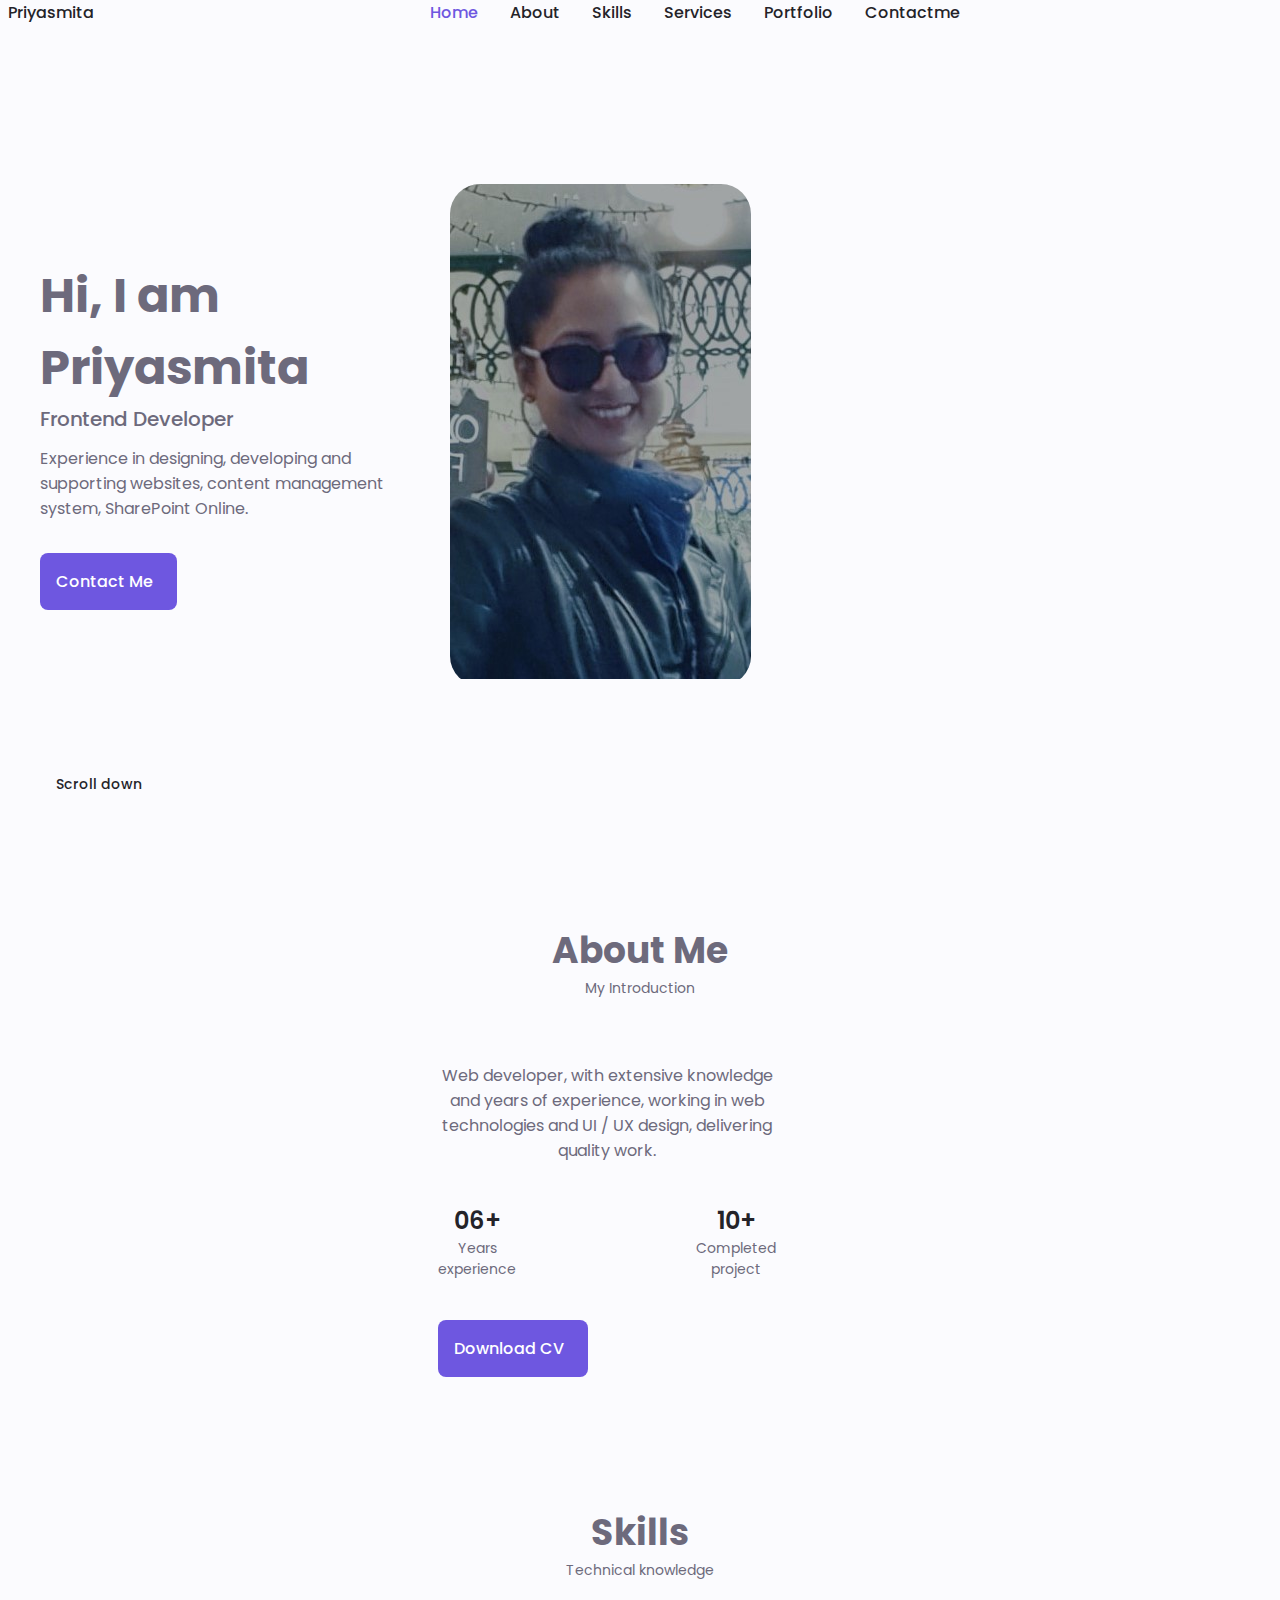
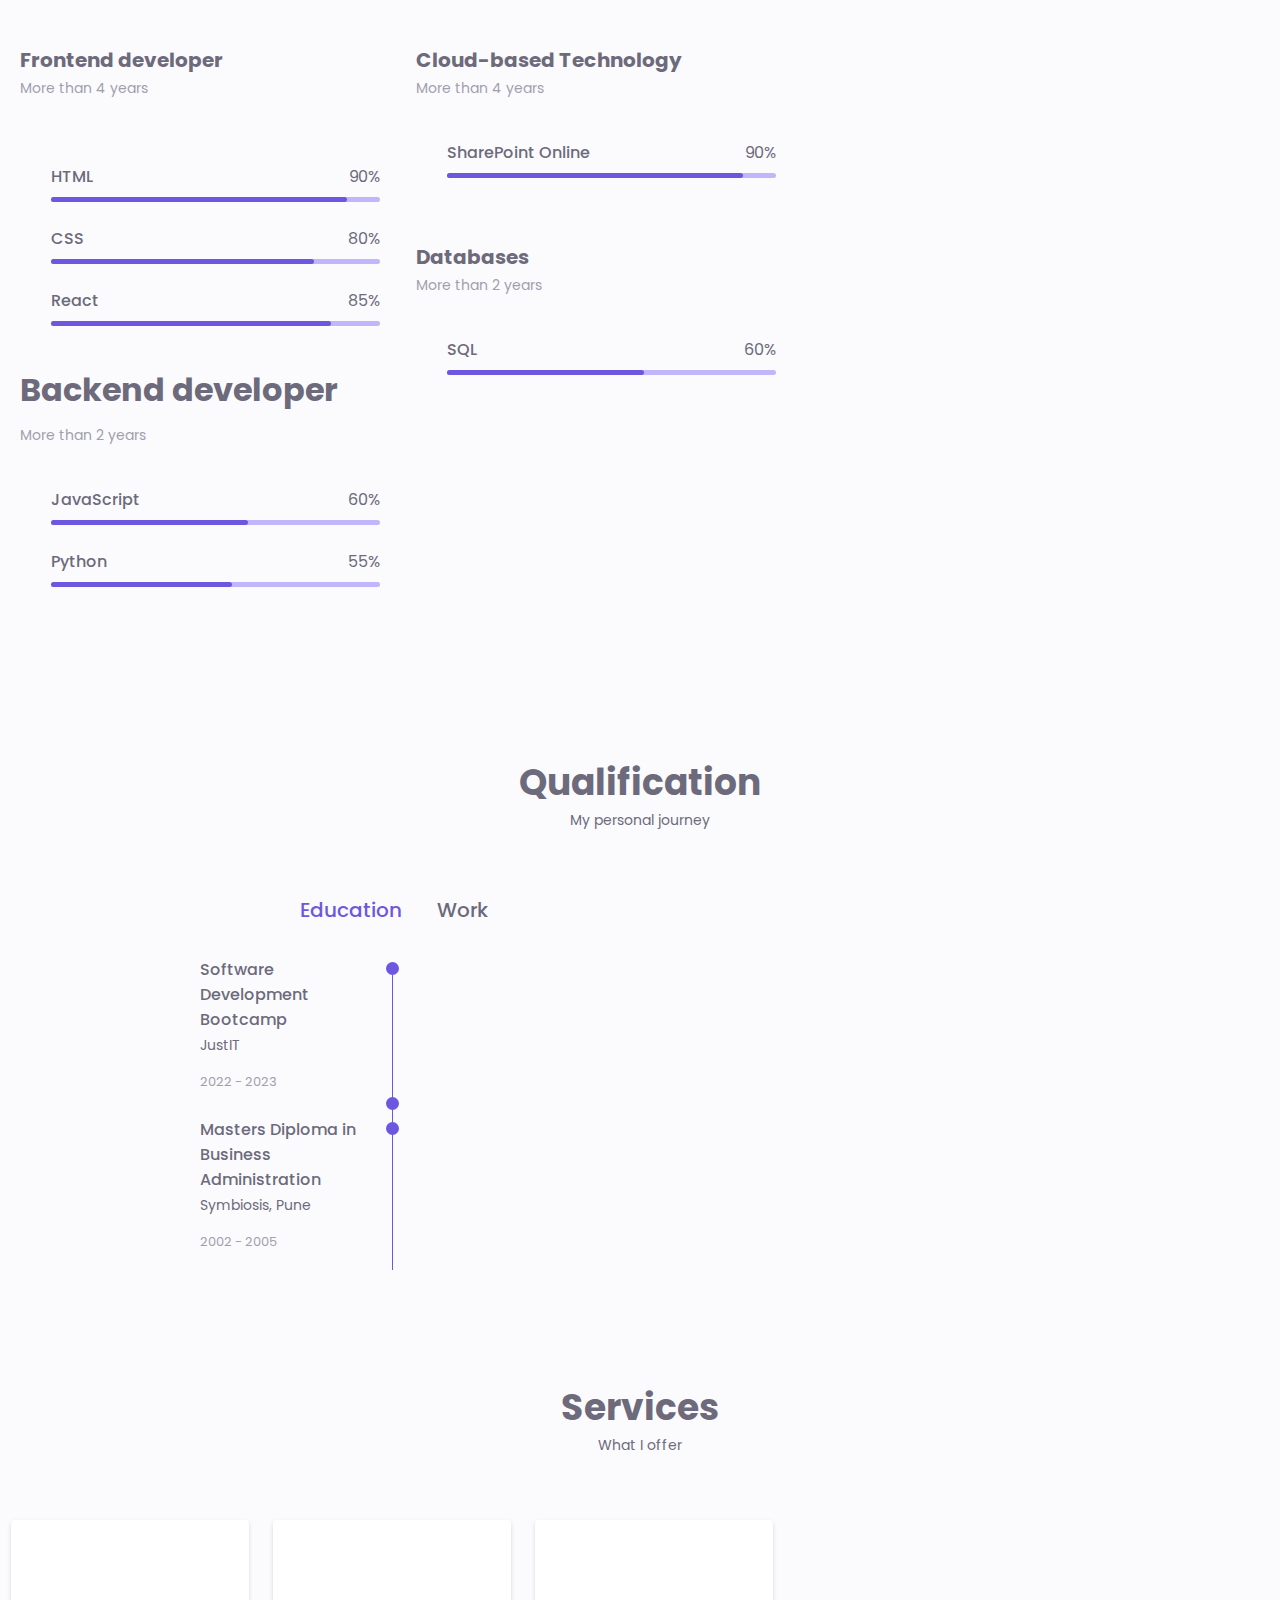
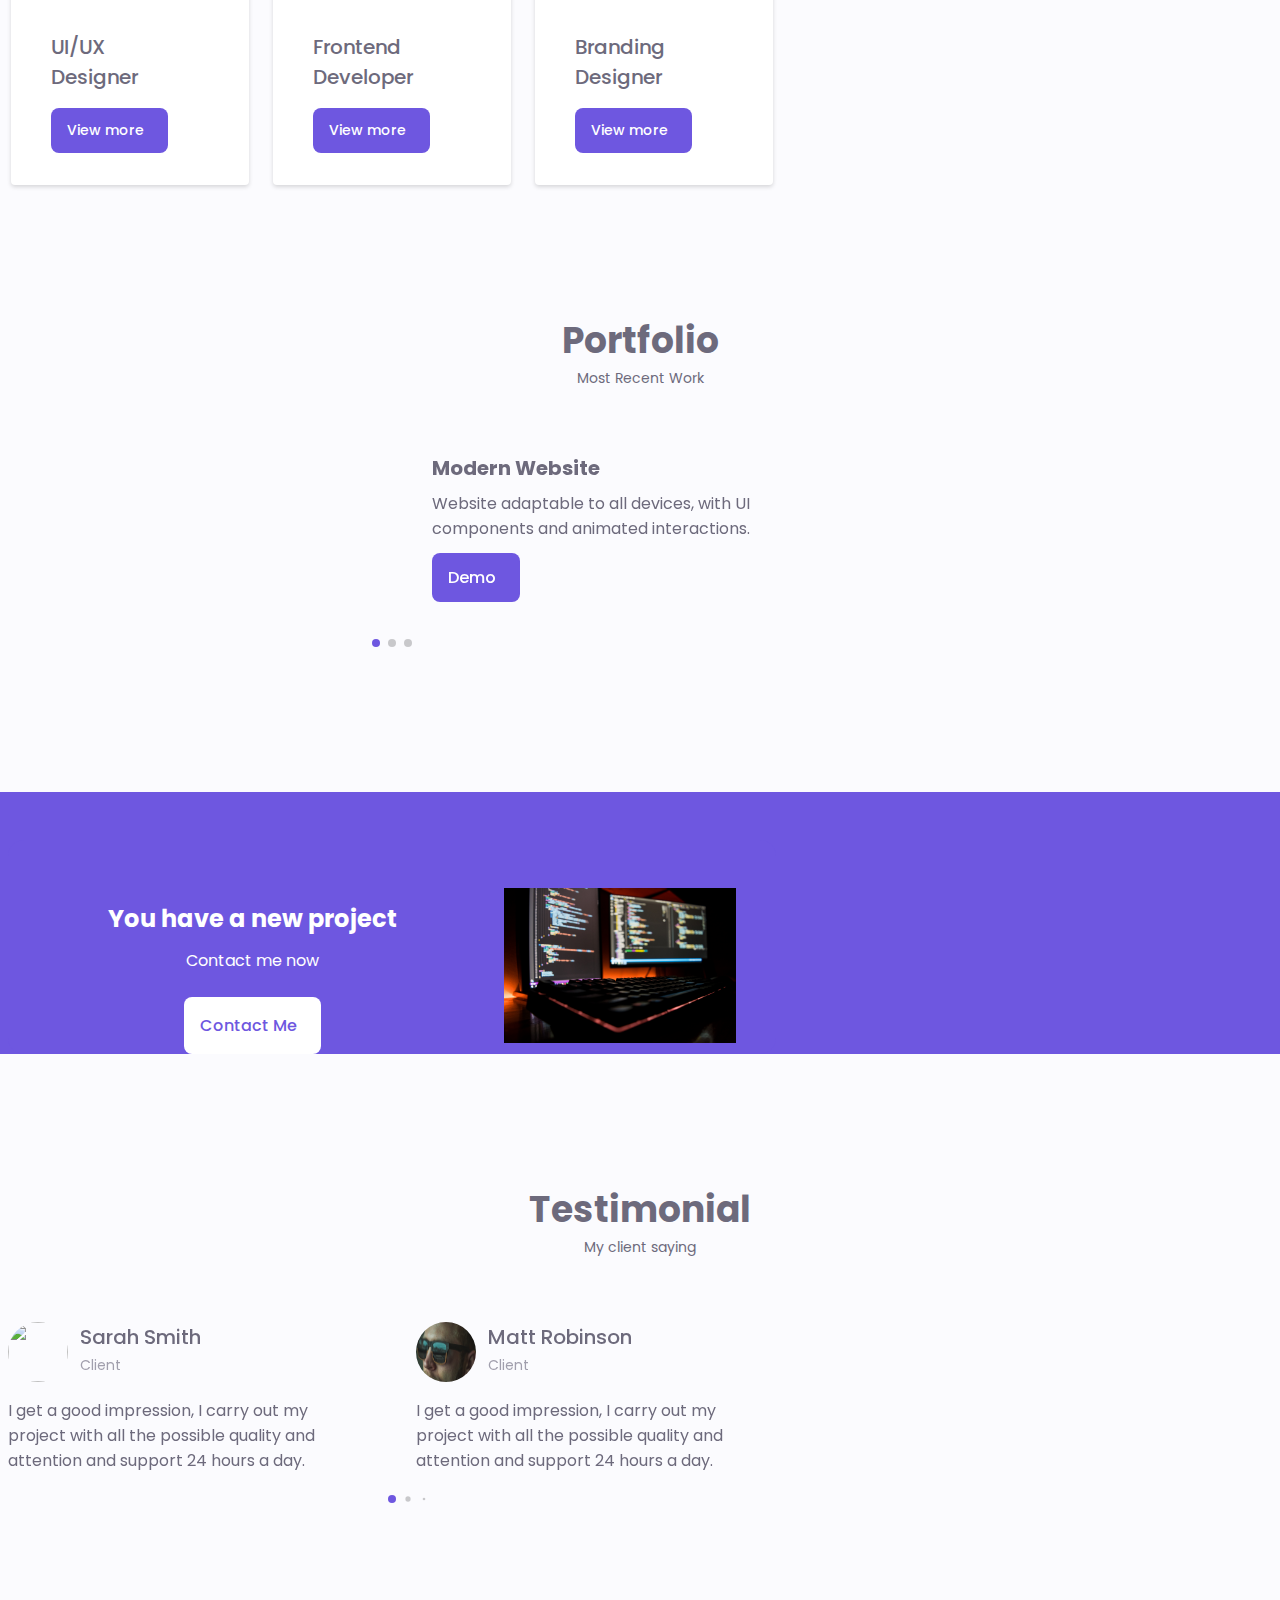
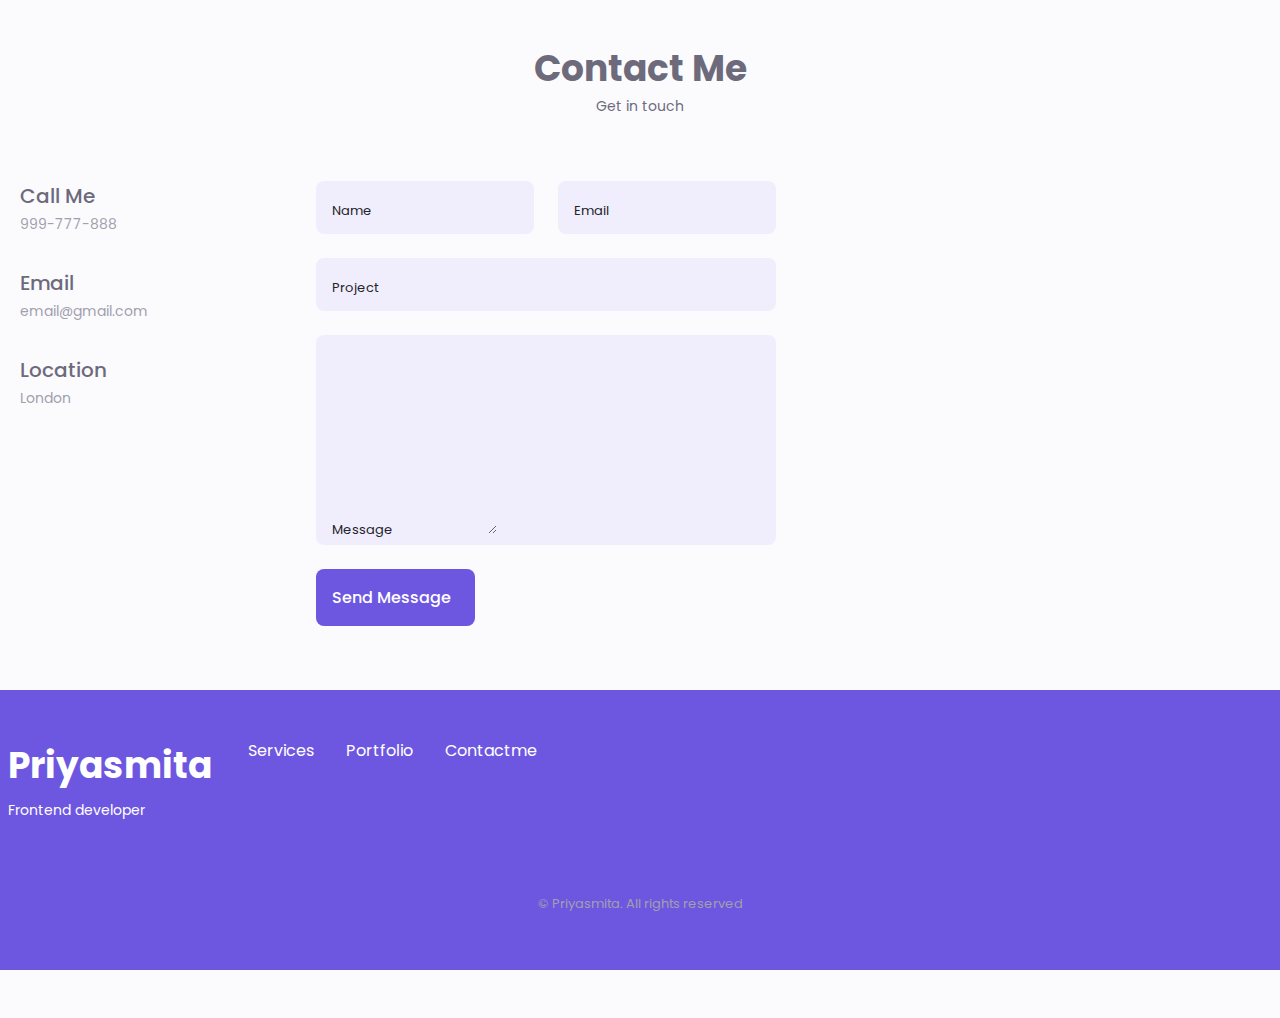
==== assets/index.html @ 36e0f5d6 "First Commit" ====
<!DOCTYPE html>
<html lang="en">
  <head>
    <meta charset="UTF-8" />
    <meta http-equiv="X-UA-Compatible" content="IE=edge" />
    <meta name="viewport" content="width=device-width, initial-scale=1.0" />

    <!-- UNICONS -->
    <link
      rel="stylesheet"
      href="https://unicons.iconscout.com/release/v4.0.0/css/line.css"
    />

    <!-- SWIPER CSS -->
    <link rel="stylesheet" href="/assets/CSS/swiper-bundle.min.css" />

    <!-- CSS -->
    <link rel="stylesheet" href="/assets/CSS/style.css" />

    <title>Responsive Portfolio Website</title>
  </head>
  <body>
    <!--================================ HEADER ================================ -->
    <header class="header" id="header">
      <nav class="nav container">
        <a href="" class="nav__logo">Priyasmita</a>

        <div class="nav__menu" id="nav-menu">
          <ul class="nav__list grid">
            <li class="nav__item">
              <a href="#home" class="nav__link active-link">
                <i class="uil uil-estate nav__icon"></i> Home
              </a>
            </li>
            <li class="nav__item">
              <a href="#about" class="nav__link">
                <i class="uil uil-user nav__icon"></i> About
              </a>
            </li>
            <li class="nav__item">
              <a href="#skills" class="nav__link">
                <i class="uil uil-file-alt nav__icon"></i> Skills
              </a>
            </li>
            <li class="nav__item">
              <a href="#services" class="nav__link">
                <i class="uil uil-briefcase-alt nav__icon"></i> Services
              </a>
            </li>
            <li class="nav__item">
              <a href="#portfolio" class="nav__link">
                <i class="uil uil-scenery nav__icon"></i> Portfolio
              </a>
            </li>
            <li class="nav__item">
              <a href="#contact" class="nav__link">
                <i class="uil uil-message nav__icon"></i> Contactme
              </a>
            </li>
          </ul>

          <i class="uil uil-times nav__close" id="nav-close"></i>
        </div>
        <div class="nav__btns">
          <!-- Theme change button -->
          <i class="uil uil-moon change-theme" id="theme-button"></i>

          <div class="nav__toggle" id="nav-toggle">
            <i class="uil uil-apps"></i>
          </div>
        </div>
      </nav>
    </header>

    <!--=========================== MAIN ======================================== -->
    <main class="main">
    <!-- HOME -->
    <section class="home section" id="home">
      <div class="home__container container grid">
        <div class="home__content grid">
          <div class="home__social">
            <a
              href="https://www.linkedin.com/"
              target="_blank"
              class="home__social-icon"
            >
              <i class="uil uil-linkedin-alt"></i>
            </a>
            <a
              href="https://dribble.com/"
              target="_blank"
              class="home__social-icon"
            >
              <i class="uil uil-dribbble"></i>
            </a>
            <a
              href="https://github.com/"
              target="_blank"
              class="home__social-icon"
            >
              <i class="uil uil-github-alt"></i>
            </a>
          </div>
          <div class="home__img">
            <img src="/assets/img/Me222.jpg" alt="">
          </div>
          <div class="home__data">
            <h1 class="home__title">Hi, I am Priyasmita</h1>
            <h3 class="home__subtitle">Frontend Developer</h3>
            <p class="home__description">
              Experience in designing, developing and supporting websites, content management system, SharePoint Online.
            </p>
            <a href="#contact" class="button button--flex">
              Contact Me <i class="uil uil-message button__icon"></i>
            </a>
          </div>
        </div>
        <div class="home__scroll">
          <a href="#about" class="home__scroll-button button--flex">
            <i class="uil uil-mouse-alt home__scroll-mouse"></i>
            <span class="home__scroll-name">Scroll down</span>
            <i class="uil uil-arrow-down home__scroll-arrow"></i>
          </a>
        </div>
      </div>
    </section>
    <!-- ABOUT -->
    <section class="about section" id="about">
      <h2 class="section__title">About Me</h2>
      <span class="section__subtitle">My Introduction</span>
      <div class="about__container container grid">
        <img src="/assets/img/backwrkplace.jpg" alt="" class="about__img" />

        <div class="about__data">
          <p class="about__description">
            Web developer, with extensive knowledge and years of experience,
            working in web technologies and UI / UX design, delivering quality
            work.
          </p>
          <div class="about__info">
            <div>
              <span class="about__info-title">06+</span>
              <span class="about__info-name"
                >Years <br />
                experience</span
              >
            </div>
            <div>
              <span class="about__info-title">10+</span>
              <span class="about__info-name"
                >Completed <br />
                project</span
              >
            </div>
            <!-- <div>
              <span class="about__info-title">02+</span>
              <span class="about__info-name"
                >Companies <br />
                worked</span
              >
            </div> -->
          </div>
          <div class="about__buttons">
            <a
              download=""
              href="/assets/pdf/Software Development.pdf"
              class="button button--flex"
            >
              Download CV<i class="uil uil-download-alt button__icon"></i>
            </a>
          </div>
        </div>
      </div>
    </section>

    <!-- SKILLS -->
    <section class="skills section" id="skills">
      <h2 class="section__title">Skills</h2>
      <span class="section__subtitle">Technical knowledge</span>
      <div class="skills__container container grid">
        <!-- Div for skills 1 and 2 -->
        <div>
          <!-- SKILLS 1-->
          <div class="skills__content skills__open">
            <div class="skills__header">
              <i class="uil uil-brackets-curly skills__icon"></i>
              <div>
                <h1 class="skills__title">Frontend developer</h1>
                <span class="skills__subtitle">More than 4 years</span>
              </div>
              <i class="uil uil-angle-down skills_arrow"></i>
            </div>
            <div class="skills__list grid">
              <div class="skills__data">
                <!-- <div class="skills__title">
                  <h3 class="skills__name">HTML</h3>
                  <span class="skills__number">90%</span>
                </div> -->
                <!-- <div class="skills__bar">
                  <span class="skills__percentage skills__html"></span>
                </div> -->
              </div>
              <div class="skills__data">
                <div class="skills__titles">
                  <h3 class="skills__name">HTML</h3>
                  <span class="skills__number">90%</span>
                </div>
                <div class="skills__bar">
                  <span class="skills__percentage skills__html"></span>
                </div>
              </div>
              <div class="skills__data">
                <div class="skills__titles">
                  <h3 class="skills__name">CSS</h3>
                  <span class="skills__number">80%</span>
                </div>
                <div class="skills__bar">
                  <span class="skills__percentage skills__css"></span>
                </div>
              </div>
              <!-- <div class="skills__data">
                <div class="skills__titles">
                  <h3 class="skills__name">JavaScript</h3>
                  <span class="skills__number">60%</span>
                </div>
                <div class="skills__bar">
                  <span class="skills__percentage skills__js"></span>
                </div>
              </div> -->
              <div class="skills__data">
                <div class="skills__titles">
                  <h3 class="skills__name">React</h3>
                  <span class="skills__number">85%</span>
                </div>
                <div class="skills__bar">
                  <span class="skills__percentage skills__react"></span>
                </div>
              </div>
            </div>
          </div>
          <!-- SKILLS 2-->
          <div class="skills__content skills__open">
            <div class="skills__header">
              <i class="uil uil-server-network skills__icon"></i>
              <div>
                <h1 class="skills__titles">Backend developer</h1>
                <span class="skills__subtitle">More than 2 years</span>
              </div>
              <i class="uil uil-angle-down skills_arrow"></i>
            </div>
            <div class="skills__list grid">
              <div class="skills__data">
                <div class="skills__titles">
                  <h3 class="skills__name">JavaScript</h3>
                  <span class="skills__number">60%</span>
                </div>
                <div class="skills__bar">
                  <span class="skills__percentage skills__js"></span>
                </div>
              </div>
              <div class="skills__data">
                <div class="skills__titles">
                  <h3 class="skills__name">Python</h3>
                  <span class="skills__number">55%</span>
                </div>
                <div class="skills__bar">
                  <span class="skills__percentage skills__python"></span>
                </div>
              </div>
            </div>
          </div>
        </div>
        <!-- Div for skills 3 and 4 -->
        <div>
          <!-- SKILLS 3-->
          <div class="skills__content skills__open">
            <div class="skills__header">
              <i class="uil uil-cloud-database-tree skills__icon"></i>
              <div>
                <h1 class="skills__title">Cloud-based Technology</h1>
                <span class="skills__subtitle">More than 4 years</span>
              </div>
              <i class="uil uil-angle-down skills_arrow"></i>
            </div>
            <div class="skills__list grid">
              <div class="skills__data">
                <div class="skills__titles">
                  <h3 class="skills__name">SharePoint Online</h3>
                  <span class="skills__number">90%</span>
                </div>
                <div class="skills__bar">
                  <span class="skills__percentage skills__figma"></span>
                </div>
              </div>
              <!-- <div class="skills__data">
                <div class="skills__titles">
                  <h3 class="skills__name">Sketch</h3>
                  <span class="skills__number">85%</span>
                </div>
                <div class="skills__bar">
                  <span class="skills__percentage skills__sketch"></span>
                </div>
              </div>
              <div class="skills__data">
                <div class="skills__titles">
                  <h3 class="skills__name">Photoshop</h3>
                  <span class="skills__number">85%</span>
                </div>
                <div class="skills__bar">
                  <span class="skills__percentage skills__photoshop"></span>
                </div>
              </div> -->
            </div>
          </div>
        <!-- SKILLS 4-->
          <div class="skills__content skills__open new">
          <div class="skills__header">
            <i class="uil uil-database skills__icon"></i>
            <div>
              <h1 class="skills__title">Databases</h1>
              <span class="skills__subtitle">More than 2 years</span>
            </div>
            <i class="uil uil-angle-down skills_arrow"></i>
          </div>
          <div class="skills__list grid">
            <div class="skills__data">
              <div class="skills__titles">
                <h3 class="skills__name">SQL</h3>
                <span class="skills__number">60%</span>
              </div>
              <div class="skills__bar">
                <span class="skills__percentage skills__js"></span>
              </div>
            </div>
            </div>
          </div>
        </div>
      </div>
    </section>
    <!-- QUALIFICATION -->
    <section class="qualification section">
      <h2 class="section__title">Qualification</h2>
      <span class="section__subtitle">My personal journey</span>
      <div class="qualification__container container">
        <div class="qualification__tabs">
          <div class="qualification__button button--flex qualification__active" data-target="#education">
            <i class="uil uil-graduation-cap qualification__icon"></i>
            Education
          </div>
          <div class="qualification__button button--flex" data-target="#work">
            <i class="uil uil-briefcase-alt qualification__icon"></i>
            Work
          </div>
        </div>
        <div class="qualification__sections">
          <!-- QUALIFICATION CONTENT SECTION 1 FOR EDUCATION-->
          <div class="qualification__content qualification__active" data-content id="education">
            <!-- QUALIFICATION 1-->
            <div class="qualification__data">
              <div>
                <h3 class="qualification__title">Software Development Bootcamp</h3>
                <span class="qualification__subtitle">JustIT</span>
                <div class="qualification__calendar">
                  <i class="uil uil-calendar-alt"></i>
                  2022 - 2023
                </div>
              </div>
              <div>
                <span class="qualification__rounder"></span>
                <span class="qualification__line"></span>
              </div>
            </div>
            <!-- QUALIFICATION 2-->
            <div class="qualification__data">
              <div></div>
              <div>
                <span class="qualification__rounder"></span>
                <span class="qualification__line"></span>
              </div>
            </div>
            <!-- QUALIFICATION 22-->
            <div class="qualification__data">
              <div>
                <h3 class="qualification__title">Masters Diploma in Business Administration</h3>
                <span class="qualification__subtitle">Symbiosis, Pune</span>
                <div class="qualification__calendar">
                  <i class="uil uil-calendar-alt"></i>
                  2002 - 2005
                </div>
                </div>
              <div>
                <span class="qualification__rounder"></span>
                <span class="qualification__line"></span>
              </div>
            </div>
            <!-- QUALIFICATION 3-->
            <!-- <div class="qualification__data">
              <div>
                <h3 class="qualification__title">Web Development</h3>
                <span class="qualification__subtitle">JustIT</span>
                <div class="qualification__calendar">
                  <i class="uil uil-calendar-alt"></i>
                  2022 - 2023
                </div>
              </div>
              <div>
                <span class="qualification__rounder"></span>
                <span class="qualification__line"></span>
              </div>
            </div> -->
            <!-- QUALIFICATION 4-->
            <!-- <div class="qualification__data">
              <div></div>
              <div>
                <span class="qualification__rounder"></span>
                <span class="qualification__line"></span>
              </div>
              <div>
                <h3 class="qualfication__title">
                  Masters Diploma in Business Administration
                </h3>
                <span class="qualification__subtitle">Symbiosis Pune</span>
                <div class="qualification__calendar">
                  <i class="uil uil-calendar-alt"></i>
                  2022 - 2023
                </div>
              </div>
            </div> -->
          </div>
          <!-- QUALIFICATION CONTENT SECTION 2 FOR WORK-->
          <div class="qualification__content" data-content id="work">
            <!-- WORK 1-->
            <div class="qualification__data">
              <div>
                <h3 class="qualification__title">Web Developer</h3>
                <span class="qualification__subtitle">Neuronics Ltd</span>
                <div class="qualification__calendar">
                  <i class="uil uil-calendar-alt"></i>
                  2014 - 2018
                </div>
              </div>
              <div>
                <span class="qualification__rounder"></span>
                <span class="qualification__line"></span>
              </div>
            </div>
            <!-- WORK 2-->
            <div class="qualification__data">
              <div></div>
              <div>
                <span class="qualification__rounder"></span>
                <span class="qualification__line"></span>
                <div>
                  <h3 class="qualification__title">Frontend Developer</h3>
                  <span class="qualification__subtitle">JustIT</span>
                  <div class="qualification__calendar">
                    <i class="uil uil-calendar-alt"></i>
                    2022 - 2023
                  </div>
                </div>
              </div>
            </div>
            <!-- QUALIFICATION 3-->
            <div class="qualification__data">
              <div>
                <h3 class="qualification__title">Web Developer</h3>
                <span class="qualification__subtitle">JustIT</span>
                <div class="qualification__calendar">
                  <i class="uil uil-calendar-alt"></i>
                  2022 - 2023
                </div>
              </div>
              <div>
                <span class="qualification__rounder"></span>
                <!-- <span class="qualification__line"></span> -->
              </div>
            </div>
          </div>
        </div>
      </div>
    </section>
    <!-- =============== SERVICES=========================-->
    <section class="services section" id="services">
        <h2 class="section__title">Services</h2>
        <span class="section__subtitle">What I offer</span>

        <div class="services__container container grid">
             <!-- =============== SERVICES 1 =========================-->
             <div class="services__content">
                <div>
                    <i class="uil uil-web-grid services__icon"></i>
                    <h3 class="services__title">UI/UX <br> Designer</h3>
                </div>
                <span class="button button--flex button--small button--link services__button">
                    View more
                    <i class="uil uil-arrow-right button__icon"></i>
                </span>
                <div class="services__modal">
                    <div class="services__modal-content">
                        <h4 class="services__modal-title">UI/UX <br> Designer</h4>
                        <i class="uil uil-times services__modal-close"></i>
                        <ul class="services__modal-services grid">
                            <li class="services__modal-service">
                                <i class="uil uil-check-circle services__modal-icon"></i>
                                <p>I develop the user interface.</p>
                            </li>
                            <li class="services__modal-service">
                                <i class="uil uil-check-circle services__modal-icon"></i>
                                <p>Webpage development.</p>
                            </li>
                            <li class="services__modal-service">
                                <i class="uil uil-check-circle services__modal-icon"></i>
                                <p>I create UX element interactions.</p>
                            </li>
                            <li class="services__modal-service">
                                <i class="uil uil-check-circle services__modal-icon"></i>
                                <p>I position your company brand.</p>
                            </li>
                        </ul>
                    </div>
                </div>
            </div> <!-- =============== SERVICES 2 =========================-->
            <div class="services__content">
                <div>
                    <i class="uil uil-arrow services__icon"></i>
                    <h3 class="services__title">Frontend <br> Developer</h3>
                </div>
                <span class="button button--flex button--small button--link services__button">
                    View more
                    <i class="uil uil-arrow-right button__icon"></i>
                </span>
                <div class="services__modal">
                    <div class="services__modal-content">
                        <h4 class="services__modal-title">Frontend <br> Developer</h4>
                        <i class="uil uil-times services__modal-close"></i>
                        <ul class="services__modal-services grid">
                            <li class="services__modal-service">
                                <i class="uil uil-check-circle services__modal-icon"></i>
                                <p>I develop the user interface.</p>
                            </li>
                            <li class="services__modal-service">
                                <i class="uil uil-check-circle services__modal-icon"></i>
                                <p>Webpage development.</p>
                            </li>
                            <li class="services__modal-service">
                                <i class="uil uil-check-circle services__modal-icon"></i>
                                <p>I create UX element interactions.</p>
                            </li>
                            <li class="services__modal-service">
                                <i class="uil uil-check-circle services__modal-icon"></i>
                                <p>I position your company brand.</p>
                            </li>
                        </ul>
                    </div>
                </div>
            </div>
            <!-- =============== SERVICES 3 =========================-->
            <div class="services__content">
                <div>
                    <i class="uil uil-pen services__icon"></i>
                    <h3 class="services__title">Branding <br> Designer</h3>
                </div>
                <span class="button button--flex button--small button--link services__button">
                    View more
                    <i class="uil uil-arrow-right button__icon"></i>
                </span>
                <div class="services__modal">
                    <div class="services__modal-content">
                        <h4 class="services__modal-title">Branding <br> Designer</h4>
                        <i class="uil uil-times services__modal-close"></i>
                        <ul class="services__modal-services grid">
                            <li class="services__modal-service">
                                <i class="uil uil-check-circle services__modal-icon"></i>
                                <p>I develop the user interface.</p>
                            </li>
                            <li class="services__modal-service">
                                <i class="uil uil-check-circle services__modal-icon"></i>
                                <p>Webpage development.</p>
                            </li>
                            <li class="services__modal-service">
                                <i class="uil uil-check-circle services__modal-icon"></i>
                                <p>I create UX element interactions.</p>
                            </li>
                            <li class="services__modal-service">
                                <i class="uil uil-check-circle services__modal-icon"></i>
                                <p>I position your company brand.</p>
                            </li>
                        </ul>
                    </div>
                </div>
            </div>
        </div>
    </section>
    <!--======================== PORTFOLIO=========================== -->
    <section class="portfolio section" id="portfolio">
        <h2 class="section__title">Portfolio</h2>
        <span class="section__subtitle">Most Recent Work</span>

        <div class="portfolio__container container swiper mySwiper">
            <div class="swiper-wrapper">
                <!--======================== PORTFOLIO 1=========================== -->
                <div class="portfolio__content grid swiper-slide">
                    <img src="/assets/img/laptopcoffee.jpg" alt="" class="portfolio__img">
                    <div class="portfolio__data">
                        <h3 class="portfolio__title">Modern Website</h3>
                        <p class="portfolio__description">Website adaptable to all devices, with UI components and animated interactions.</p>
                        <a href="#" class="button button--flex button--small portfolio__button">
                            Demo
                            <i class="uil uil-arrow-right button__icon"></i>
                        </a>

                    </div>
                </div>
                <!--======================== PORTFOLIO 2=========================== -->
                <div class="portfolio__content grid swiper-slide">
                    <img src="/assets/img/monitor1.jpg" alt="" class="portfolio__img">
                    <div class="portfolio__data">
                        <h3 class="portfolio__title">Brand Design</h3>
                        <p class="portfolio__description">Website adaptable to all devices, with UI components and animated interactions.</p>
                        <a href="#" class="button button--flex button--small portfolio__button">
                            Demo
                            <i class="uil uil-arrow-right button__icon"></i>
                        </a>

                    </div>
                </div>
                <!--======================== PORTFOLIO 3=========================== -->
                <div class="portfolio__content grid swiper-slide">
                    <img src="/assets/img/monitorcoffee.jpg" alt="" class="portfolio__img">
                    <div class="portfolio__data">
                        <h3 class="portfolio__title">Online Store</h3>
                        <p class="portfolio__description">Website adaptable to all devices, with UI components and animated interactions.</p>
                        <a href="#" class="button button--flex button--small portfolio__button">
                            Demo
                            <i class="uil uil-arrow-right button__icon"></i>
                        </a>

                    </div>
                </div>
                
            </div>
            <!-- Add Arrows -->
            <div class="swiper-button-next">
                <i class="uil uil-angle-right-b swiper-portfolio-icon"></i>
            </div>
            <div class="swiper-button-prev">
                <i class="uil uil-angle-left-b swiper-portfolio-icon"></i>
            </div>

            <!-- Add Pagination -->
            <div class="swiper-pagination">

            </div>
        </div>
    </section>

    <!--======================== PROJECT IN MIND=========================== -->
    <section class="project section">
        <div class="project__bg">
            <div class="project__container container grid">
                <div class="project__data">
                    <h2 class="project__title">You have a new project</h2>
                    <p class="project__description">Contact me now</p>
                    <a href="#contact" class="button button--flex button--white">
                        Contact Me
                        <i class="uil uil-message project__icon button__icon"></i>
                    </a>
                </div>
                <img src="/assets/img/monitorlitup.jpg" alt="" class="project__img">
            </div>
        </div>
    </section>
    <!--========================TESTIMONIAL=========================== -->
    <section class="testimonial section">
        <h2 class="section__title">Testimonial</h2>
        <span class="section__subtitle">My client saying</span>

        <div class="testimonial__container container swiper mySwiper">
            <div class = "swiper-wrapper">
                <!--========Testimonial 1=========== -->
                <div class="testimonial__content swiper-slide">
                    <div class="testimonial__data">
                        <div class="testimonial__header">
                            <img src="/assets/img/testimonialwoman.jpg" alt="" class="testimonial__img">
                            <div>
                                <h3 class="testimonial__name">Sarah Smith</h3>
                                <span class="testimonial__client">Client</span>
                            </div>
                        </div>
                            <div>
                                <i class="uil uil-star testimonial__icon-star"></i>
                                <i class="uil uil-star testimonial__icon-star"></i>
                                <i class="uil uil-star testimonial__icon-star"></i>
                                <i class="uil uil-star testimonial__icon-star"></i>
                                <i class="uil uil-star testimonial__icon-star"></i>
                            </div>
                    </div>
                        <p class="testimonial__description">I get a good impression, I carry out my project with all the possible quality and attention and support 24 hours a day.

                        </p>
                </div>
                <!--========Testimonial 2=========== -->
                <div class="testimonial__content swiper-slide">
                    <div class="testimonial__data">
                        <div class="testimonial__header">
                            <img src="/assets/img/testimonialman1.jpg" alt="" class="testimonial__img">
                            <div>
                                <h3 class="testimonial__name">Matt Robinson</h3>
                                <span class="testimonial__client">Client</span>
                            </div>
                        </div>
                            <div>
                                <i class="uil uil-star testimonial__icon-star"></i>
                                <i class="uil uil-star testimonial__icon-star"></i>
                                <i class="uil uil-star testimonial__icon-star"></i>
                                <i class="uil uil-star testimonial__icon-star"></i>
                                <i class="uil uil-star testimonial__icon-star"></i>
                            </div>
                    </div>
                        <p class="testimonial__description">I get a good impression, I carry out my project with all the possible quality and attention and support 24 hours a day.</p>
                </div>
                <!--========Testimonial 3=========== -->
                <div class="testimonial__content swiper-slide">
                    <div class="testimonial__data">
                        <div class="testimonial__header">
                            <img src="/assets/img/testimonialman2.jpg" alt="" class="testimonial__img">
                            <div>
                                <h3 class="testimonial__name">Raul Harris</h3>
                                <span class="testimonial__client">Client</span>
                            </div>
                        </div>
                            <div>
                                <i class="uil uil-star testimonial__icon-star"></i>
                                <i class="uil uil-star testimonial__icon-star"></i>
                                <i class="uil uil-star testimonial__icon-star"></i>
                                <i class="uil uil-star testimonial__icon-star"></i>
                                <i class="uil uil-star testimonial__icon-star"></i>
                            </div>
                    </div>
                        <p class="testimonial__description">I get a good impression, I carry out my project with all the possible quality and attention and support 24 hours a day.</p>
                </div>
            </div>
            <!-- Add Pagination -->
            <div class="swiper-pagination swiper-pagination-testimonial"></div>
        </div>
    </section>
    <!--========================CONTACT ME=========================== -->
    <section class="contact section" id="contact">
        <h2 class="section__title">Contact Me</h2>
        <span class="section__subtitle">Get in touch</span>
        <div class="contact__container container grid">
            <div>
                <div class="contact__information">
                    <i class="uil uil-phone contact__icon"></i>

                    <div>
                        <h3 class="contact__title">Call Me</h3>
                        <span class="contact__subtitle">999-777-888</span>
                    </div>
                </div>
                <div class="contact__information">
                    <i class="uil uil-envelope contact__icon"></i>

                    <div>
                        <h3 class="contact__title">Email</h3>
                        <span class="contact__subtitle">email@gmail.com</span>
                    </div>
                </div>
                <div class="contact__information">
                    <i class="uil uil-map-marker contact__icon"></i>

                    <div>
                        <h3 class="contact__title">Location</h3>
                        <span class="contact__subtitle">London</span>
                    </div>
                </div>
            </div>
            <form action="" class="contact__form grid">
                <div class="contact__inputs grid">
                    <div class="contact__content">
                        <label for="" class="contact__label">Name</label>
                        <input type="text" class="contact__input">

                    </div>
                    <div class="contact__content">
                        <label for="" class="contact__label">Email</label>
                        <input type="email" class="contact__input">

                    </div>
                </div>
                <div class="contact__content">
                    <label for="" class="contact__label">Project</label>
                    <input type="text" class="contact__input">

                </div>
                <div class="contact__content">
                    <label for="" class="contact__label">Message</label>
                    <textarea name="" id="" cols="0" rows="7" class="contact__input"></textarea>

                </div>
                <div>
                    <a href="#" class="button button--flex">
                        Send Message
                        <i class="uil uil-message button__icon"></i>
                    </a>
                </div>
            </form>

        </div>
    </section>
</main>

    <!--========================= FOOTER =============================-->
    <footer class="footer">
        <div class="footer__bg">
            <div class="footer__container container grid">
                <div>
                    <h1 class="footer__title">Priyasmita</h1>
                    <span class="footer__subtitle">Frontend developer</span>
                </div>
                <ul class="footer__links">
                    <li>
                        <a href="#services" class="footer__link">Services</a>
                    </li>
                    <li>
                        <a href="#portfolio" class="footer__link">Portfolio</a>
                    </li>
                    <li>
                        <a href="#contact" class="footer__link">Contactme</a>
                    </li>
                </ul>
                <div class="footer__socials">
                    <a href="https://www.facebook.com" target="_blank" class="footer__social">
                        <i class="uil uil-facebook-f"></i>
                    </a>
                    <a href="https://www.instagram.com" target="_blank" class="footer__social">
                        <i class="uil uil-instagram"></i>
                    </a>
                    <a href="https://twitter.com" target="_blank" class="footer__social">
                        <i class="uil uil-twitter-alt"></i> 
                    </a>
                </div>
            </div>
            <p class="footer__copy">&#169; Priyasmita. All rights reserved</p>
        </div>
    </footer>
    <!--========================= SCROLL TOP========================= -->
    <a href="" class="scrollup" id="scroll-up">
        <i class="uil uil-arrow-up scrollup__icon"></i>
    </a>
    <!-- =========================SWIPER JS=========================== -->
    <script src="/assets/js/swiper-bundle.min.js"></script>

    <!--========================== MAIN JS=============================== -->
    <script src="/assets/js/main.js"></script>
  </body>
</html>
---- assets/CSS/style.css ----
/* ---------------------GOOGLE FONTS-------------- */
@import url('https://fonts.googleapis.com/css2?family=Poppins:wght@400;500;600&display=swap');

/* ---------------------VARIABLE CSS-------------- */
:root {
    --header-height: 3rem;


/* ===============COLORS============= */
/* Change favourite color */

    --hue-color: 250; /*Purple 250 - Green 142 - Blue 230 - Pink 340 */

/* HSL Color Mode */
--first-color: hsl(var(--hue-color), 69%, 61%);
--first-color-second: hsl(var(--hue-color), 69%, 61%);
--first-color-alt: hsl(var(--hue-color), 57%, 53%);
--first-color-lighter: hsl(var(--hue-color), 92%, 85%);
--title-color: hsl(var(--hue-color), 8%, 15%);;
--text-color: hsl(var(--hue-color), 8%, 45%);
--text-color-light: hsl(var(--hue-color), 8%, 65%);
--input-color: hsl(var(--hue-color), 70%, 96%);
--body-color: hsl(var(--hue-color), 60%, 99%);
--container-color: #FFF;
--scroll-bar-color: hsl(var(--hue-color), 12%, 90%);
--scroll-thumb-color: hsl(var(--hue-color), 12%, 80%);

/* =========Font and Typography======= */
--body-font: 'Poppins', sans-serif;

/* .5rem = 8px, 1rem = 16px, 1.5rem = 24px... */
--big-font-size: 2rem;
--h1-font-size: 1.5rem;
--h2-font-size: 1.25rem;
--h3-font-size: 1.125rem;
--normal-font-size: .938rem;
--small-font-size: .813rem;
--smaller-font-size: 0.75rem;

/* =======Font Weight====== */
--font-medium: 500;
--font-semi-bold: 600;

/* ======Margines Bottom===== */
/* 0.25rem=4px, 0.5rem - 8px, 0.75rem -= 12px... */
--mb-0-25: .25rem;
--mb-0-5: .5rem;
--mb-0-75: .75rem;
--mb-1: 1rem;
--mb-1-5: 1.5rem;
--mb-2: 2rem;
--mb-2-5: 2.5rem;
--mb-3: 3rem;

/* ============z index ========== */
--z-tooltip: 10;
--z-fixed: 100;
--z-modal: 1000;
}

/* Font size for large devices */
@media screen and (min-width: 968px) {
    :root {
        --big-font-size: 3rem;
        --h1-font-size: 2.25rem;
        --h2-font-size: 1.5rem;
        --h3-font-size: 1.25rem;
        --normal-font-size: 1rem;
        --small-font-size: 0.875rem;
        --smaller-font-size: 0.813rem;
        
    }
}

/* ==============Variables Dark Theme =============== */
body.dark-theme{

        --first-color-second: hsl(var(--hue-color), 30%, 8%);
        --title-color: hsl(var(--hue-color), 8%, 95%);;
        --text-color: hsl(var(--hue-color), 8%, 75%);
        --input-color: hsl(var(--hue-color), 29%, 16%);
        --body-color: hsl(var(--hue-color), 28%, 12%);
        --container-color: hsl(var(--hue-color), 29%, 16%);
        --scroll-bar-color: hsl(var(--hue-color), 12%, 48%);
        --scroll-thumb-color: hsl(var(--hue-color), 12%, 36%);

}

/* ==============Button Dark/Light===================  */
.nav__btns{
    display: flex;
    align-items: center;
}
.change-theme{
    font-size: 1.25rem;
    color: var(--title-color);
    margin-right: var(--mb-1);
    cursor: pointer;
}
.change-theme:hover{
    color: var(--first-color);
}
/* ================BASE============================= */
* {
    box-sizing: border-box;
    padding: 0;
    margin: 0;
    
}

html {
    scroll-behavior: smooth;
}

body {
    margin: 0 0 var(--header-height) 0;
    font-family: var(--body-font);
    font-size: var(--normal-font-size);
    background-color: var(--body-color);
    color: var(--text-color);

}

h1, h2, h3, h4 {
    color: var(--title-color)
    font-weight: var(--font-semi-bold);

}

ul {
    list-style: none;
}

a {
    text-decoration: none;
}

img {
    max-width: 100%;
    height: auto;
}
/* ===================REUSABLE CSS CLASSES=========== */
.section {
    padding: 2rem 0 4rem;
    
}

.section__title {
    font-size: var(--h1-font-size);
}

.section__subtitle {
    display: block;
    font-size: var(--small-font-size);
    margin-bottom: var(--mb-3);
}

.section__title, 
.section__subtitle {
    text-align: center;
}
/* ====================LAYOUT======================== */
.container {
    max-width: 768px;
    margin-left: var(--mb-0-5);
    margin-right: var(--mb-1-5);
}

.grid {
    display: grid;
    gap: 1.5rem;
}

.header {
    width: 100%;
    position: fixed;
    bottom: 0;
    left: 0;
    z-index: var(--z-fixed);
    background-color: var(--body-color);

}
/* =====================NAV========================== */
.nav {
    max-width: 968px;
    height: var(--header-height);
    display: flex;
    justify-content: space-between;
    align-items: center;
}

.nav__logo,
.nav__toggle {
    color: var(--title-color);
    font-weight: var(--font-medium);
}

.nav__logo:hover {
    color: var(--first-color);
}

.nav__toggle {
    font-size: 1.1rem;
    cursor: pointer;
}
.nav__toggle:hover {
    color: var(--first-color)
}
@media screen and (max-width: 767px) {
    .nav__menu {
        position: fixed;
        bottom: -100%;
        left: 0;
        width: 100%;
        background-color: var(--body-color);
        padding: 2rem 1.5rem 4rem;
        box-shadow: 0 -1px 4px (0,0,0,.15);
        border-radius: 1.5rem 1.5rem 0 0;
        transition: .3s;
    }
}

.nav__list {
    grid-template-columns: repeat(3, 1fr);
    gap: 2rem;
}

.nav__link {
    display: flex;
    flex-direction: column;
    align-items: center;
    font-size: var(--s);
    color: var(--title-color);
    font-weight: var(--font-medium);
}

.nav__link:hover {
    color: var(--first-color);
}

.nav__icon {
    font-size: 1.2rem;
}

.nav__close {
    position: absolute;
    right: 1.3rem;
    bottom: .5rem;
    font-size: 1.5rem;
    cursor: pointer;
    color: var(--first-color);
}
.nav__close:hover {
    color: var(--first-color-alt);
}
/* show menu */
.show-menu {
    bottom: 0;
}
/*==============ACTIVE LINKS================ */
.active-link{
    color: var(--first-color);
}
/* ============CHANGE BACKGROUND C..======== */
.scroll-header{
    box-shadow: 0 -1px 4px rgba(0, 0, 0, .15);
}
/* ============HOME========================= */
.home__container {
    gap: 1rem;
}

.home__content {
    grid-template-columns: .5fr 3fr;
    padding-top: 3.5rem;
    align-items: center;
    overflow: hidden;
}

.home__social {
    display: grid;
    grid-template-columns: max-content;
    row-gap: 1rem;

}

.home__social-icon {
    font-size: 1.25rem;
    color: var(--first-color);

}

.home__social-icon:hover {
    color: var(--first-color-alt)
}

.home__img{
    border-radius: 30px;
    overflow: hidden;
}    

/* .home__blob { */
    /* width: 200px;
    fill: var(--first-color);
}

.home__blob-img {
    width: 170px;
} */

.home__data {
    grid-column: 1/3;
}

.home__title {
    font-size: var(--big-font-size);
}

.home__subtitle {
    font-size: var(--h3-font-size);
    color: var(--text-color);
    font-weight: var(--font-medium);
    margin-bottom: var(--mb-0-75);
}
.home__description {
    margin-bottom: var(--mb-2);
}
.home__scroll {
    display: none;
}

.home__scroll-button {
    color: var(--first-color);
    transition: .3s;

}

.home__scroll-button:hover {
    transform: translateY(.25rem);
}
.home__scroll-mouse {
    font-size: 2rem;
}
.home__scroll-name {
    font-size: var(--small-font-size);
    color: var(--title-color);
    font-weight: var(--font-medium);
    margin-right: var(--mb-0-25);
}
.home__scroll-arrow {
    font-size: 1.25rem;
}
/* ============BUTTONS====================== */
.button {
    display: inline-block;
    background-color: var(--first-color);
    color:#FFF;
    padding: 1rem;
    border-radius: .5rem;
    font-weight: var(--font-medium);
}
.button:hover {
    background-color: var(--first-color-alt);
   
}

.button__icon{
    font-size: 1.25rem;
    margin-left: var(--mb-0-5);
    transition: 3s;
}
.button--white{
    background-color: #FFF;
    color: var(--first-color);
}
.button--white:hover{
    background-color: #FFF;
}
.button--flex{
    display: inline-flex;
    align-items: center;
    justify-self: center;
    align-self: center;
}

.button--small {
    padding: .75rem 1rem;
}

.button--link {

}
/* ============ABOUT====================== */
.about__img {
    width: 200px;
    border-radius: .5rem;
}

.about__description {
    text-align: center;
    margin-bottom: var(--mb-2-5);

}

.about__info {
    display: flex;
    justify-content: space-evenly;
    margin-bottom: var(--mb-2-5);
}
.about__info-title {
    font-size: var(--h2-font-size);
    font-weight: var(--font-semi-bold);
    color: var(--title-color);
}
.about__info-name {
    font-size: var(--small-font-size);
}
.about__info-title,
.about__info-name {
    display: block;
    text-align: center;
}

.about__buttons {
    display: flex;
    justify-content: center;
}
/* ============SKILLS====================== */
.skills__container {
    row-gap: 0;
        
}

.skills__header {
    display: flex;
    align-items: center;
    margin-bottom: var(--mb-2-5);
    cursor: pointer;
}

.skills__icon,
.skills__arrow {
    font-size: 2rem;
    color: var(--first-color);
}
.skills__icon {
    margin-right: var(--mb-0-75);
}

.skills__title {
    font-size: var(--h3-font-size);
}

.skills__subtitle {
    font-size: var(--small-font-size);
    color: var(--text-color-light);

}
.skills__arrow {
    margin-left: auto;
    transition: .4s;
}
.skills__list {
    row-gap: 1.5rem;
    padding-left: 2.7rem;
}
.skills__titles {
    display: flex;
    justify-content: space-between;
    margin-bottom: var(--mb-0-5);
}

.skills__name {
    font-size: var(--normal-font-size);
    font-weight: var(--font-medium);

}

.skills__bar,
.skills__percentage {
    height: 5px;
    border-radius: .25rem;
}
.skills__bar {
    background-color: var(--first-color-lighter);
}
.skills__percentage {
    display: block;
    background-color: var(--first-color);
}

.skills__html {
    width: 90%;
}
.skills__css {
    width: 80%;
}
.skills__js {
    width: 60%;
}
.skills__react {
    width: 85%;
}

.skills__php {
    width: 80%;
}

.skills__node {
    width: 70%;
}

.skills__firebase {
    width: 90%;
}

.skills__python {
    width: 55%;
}
.skills__figma {
    width: 90%;
}

.skills__sketch {
    width: 85%;
}

.skills__photoshop {
    width: 85%;
}
.skills__close .skills__list {
    height: 0;
    overflow: hidden;
}
.skills__open .skills__list {
    height: max-content;
    margin-bottom: var(--mb-2-5);
}

.skills__open .skills__arrow {
    transform: rotate(-18deg);
}

.new{
    position: relative;
    top: 1.5rem;
    bottom: 1.5rem;
    
}
/* ============QUALIFICATION====================== */
.qualification__tabs {
    display: flex;
    justify-content: space-evenly;
    margin-bottom: var(--mb-2);
}

.qualification__button {
    font-size: var(--h3-font-size);
    font-weight: var(--font-medium);
    cursor: pointer;
}
.qualification__button:hover {
    color: var(--first-color);
}
.qualification__icon {
    font-size: 1.8rem;
    margin-right: var(--mb-0-25);
}
.qualification__data {
    display: grid;
    grid-template-columns: 1fr max-content 1fr;
    column-gap: 1.5rem; 
}

.qualification__title {
    font-size: var(--normal-font-size);
    font-weight: var(--font-medium);
}
.qualification__subtitle {
    display: inline-block;
    font-size: var(--small-font-size);
    margin-bottom: var(--mb-1);
}
.qualification__calendar {
    font-size: var(--smaller-font-size);
    color: var(--text-color-light);
}
.qualification__rounder {
    display: inline-block;
    width: 13px;
    height: 13px;
    background-color: var(--first-color);
    border-radius: 50%;

}
.qualification__line {
    display: block;
    width: 1px;
    height: 100%;
    background-color: var(--first-color);
    transform: translate(6px, -7px);
}

.qualification [data-content]{
    display: none;

}

.qualification__active[data-content]{
    display: block;
}

.qualification__button.qualification__active{
    color: var(--first-color);
    
}
/* =================================SERVICES==================================== */
.services__container {
    gap: 1.5rem;
    grid-template-columns: repeat(2, 1fr);
}
.services__content {
    position: relative;
    background-color: var(--container-color);
    padding: 3.5rem .5rem 1.25rem 1.5rem;
    border-radius: .25rem;
    box-shadow: 0 2px 4px rgba(0, 0, 0, .15);
    transition: .3s;
}

.services__content:hover {
    box-shadow: 0 4px 8px rgba(0,0,0,.15);
}
.services__icon {
    display: block;
    font-size: 1.5rem;
    color: var(--first-color);
    margin-bottom: var(--mb-1);
}
.services__title {
    font-size: var(--h3-font-size);
    margin-bottom: var(--mb-1);
    font-weight: var(--font-medium);
}
.services__button {
    cursor: pointer;
    font-size: var(--small-font-size);

}

.services__button:hover .button__icon {
    transform: translateX(.25rem);
}

.services__modal {
    position: fixed;
    top: 0;
    left: 0;
    right: 0;
    bottom: 0;
    background-color: rgba(0, 0, 0, .5);
    display: flex;
    align-items: center;
    justify-content: center;
    padding: 0 1rem;
    z-index: var(--z-modal);
    opacity: 0;
    visibility: hidden;
    transition: .3s;
}

.services__modal-content {
    position: relative;
    background-color: var(--container-color);
    padding: 1.5rem;
    border-radius: .5rem;
}
.services__modal-services {
    row-gap: 1rem;

}
.services__modal-service {
    display: flex;
}
.services__modal-title {
    font-size: var(--h3-font-size);
    font-weight: var(--font-medium);
    margin-bottom: var(--mb-1-5);
}
.services__modal-close {
    position: absolute;
    top: 1rem;
    right: 1rem;
    font-size: 1.5rem;
    color: var(--first-color);
    cursor: pointer;
}
.services__modal-icon {
    color: var(--first-color);
    margin-right: var(--mb-0-25);
}
/* Active Modal */
.active-modal{
    opacity: 1;
    visibility: visible;
}
/* =================================PORTFOLIO==================================== */
.portfolio__container{
    overflow: initial;
}
.portfolio__content{
    padding: 0 1.5rem;

}
.portfolio__img{
    width: 265px;
    border-radius: .5rem;
    justify-self: center;
}

.portfolio__title{
    font-size: var(--h3-font-size);
    margin-bottom: var(--mb-0-5);
}
.portfolio__description{
    margin-bottom: var(--mb-0-75);
}
.portfolio__button:hover .button__icon{
    transform: translateX(.25rem);
}

.swiper-button-prev::after,
.swiper-button-next::after {
    content: '';
}

.swiper-portfolio-icon{
    font-size: 2rem;
    color: var(--first-color);
}
.swiper-button-prev {
    left: -.5rem;
}
.swiper-button-next{
    right: .5rem;
}
.swiper-container-horizontal > .swiper-pagination-bullets{
    bottom: -2.5rem;
}
.swiper-pagination-bullet-active{
    background-color: var(--first-color);
}

.swiper-button-prev,
.swiper-button-next,
.swiper-pagination-bullets{
    outline: none;
}
/* =================================PROJECT IN MIND==================================== */
.project{
    text-align: center;
}
.project__bg{
    background-color: var(--first-color-second);
    padding-top: 3rem;
}
.project__title{
    font-size: var(--h2-font-size);
    margin-bottom: var(--mb-0-75);
}
.project__description{
    margin-bottom: var(--mb-1-5);
}
.project__title,
.project__description{
    color:#FFF;
}
.project__img{
    width: 232px;
    justify-self: center;
}
/* =================================TESTIMONIALS==================================== */
.testimonial__data,
.testimonial__header{
    display: flex;
}
.testimonial__data{
    justify-content: space-between;
    margin-bottom: var(--mb-1);
}
.testimonial__img{
    width: 60px;
    height: 60px;
    border-radius: 50%;
   margin-right: var(--mb-0-75);
}
.testimonial__name{
    font-size: var(--h3-font-size);
    font-weight: var(--font-medium);
}
.testimonial__client{
    font-size: var(--small-font-size);
    color: var(--text-color-light);
}
.testimonial__description{
    margin-bottom: var(--mb-2-5);
}
.testimonial__icon-star{
    color: var(--first-color);
}
.swiper-container .swiper-pagination-testimonial{
    bottom: 0;
}
/* =================================CONTACT ME==================================== */
.contact__container{
    row-gap: 3rem;
}

.contact__information{
    display: flex;
    margin-bottom: var(--mb-2);
}
.contact__icon{
    font-size: 2rem;
    color: var(--first-color);
    margin-right: var(--mb-0-75);
}
.contact__title{
    font-size: var(--h3-font-size);
    font-weight: var(--font-medium);
}
.contact__subtitle{
    font-size: var(--small-font-size);
    color: var(--text-color-light);
}
.contact__content{
    background-color: var(--input-color);
    border-radius: .5rem;
    padding: .75rem 1rem .25rem;
}
.contact__label{
    font-size: var(--smaller-font-size);
    color: var(--title-color);
}
.contact__input{
    width: 100px;
    background-color: var(--input-color);
    color: var(--text-color);
    font-family: var(--body-font);
    font-size: var(--normal-font-size);
    border: none;
    outline: none;
    padding: .25rem .5rem .5rem 0;

}
/* =================================FOOTER==================================== */
.footer{
    padding-top: 2rem;
}
.footer__container{
    row-gap: 3.5rem;
}
.footer__bg{
    background-color: var(--first-color-second);
    padding: 2rem 0 3rem;
}
.footer__title{
    font-size: var(--h1-font-size);
    margin-bottom: var(--mb-0-25);

}
.footer__subtitle{
    font-size: var(--small-font-size);
}
.footer__links{
    display: flex;
    flex-direction: column;
    row-gap: 1.5rem;
}
.footer__link:hover{
    color: var(--first-color-lighter);

}
.footer__social{
    font-size: 1.25rem;
    margin-right: var(--mb-1-5);
}
.footer__social:hover{
    color: var(--first-color-lighter);
}
.footer__copy{
    font-size: var(--smaller-font-size);
    text-align: center;
    color: var(--text-color-light);
    margin-top: var(--mb-3);

}
.footer__title,
.footer__subtitle,
.footer__link,
.footer__social{
    color:#FFF;
}
/* =================================SCROLL UP==================================== */
.scrollup{
    position: fixed;
    right: 1rem;
    bottom: -20%;
    background-color: var(--first-color);
    opacity: .8;
    padding: 0 .3rem;
    border-radius: .4rem;
    z-index: var(--z-tooltip);
    transition: .4s;
}
.scrollup:hover{
    background-color: var(--first-color-alt);
}
.scrollup__icon{
    font-size: 1.5rem;
    color: #FFF;
}
/* Show Scroll */
.show-scroll{
    bottom: 5rem;
}
/* =================================SCROLL BAR==================================== */
::-webkit-scrollbar{
    width: 0.6em;
    background-color: var(--scroll-bar-color);
    border-radius: .5rem;
}
::-webkit-scrollbar-thumb{
    background-color: var(--scroll-thumb-color);
    border-radius: .5rem;
}
::-webkit-scrollbar-thumb:hover{
    background-color: var(--text-color-light);
}
/* =================================MEDIA QUERIES==================================== */
/* For small devices */
@media screen and (max-width: 350px){
    .container{
        margin-left: var(--mb-1);
        margin-right: var(--mb-1);
    }
    .nav__menu{
        padding: 2rem .25rem 4rem;
    }
    .nav__list{
        column-gap: 0;
    }
    .home__content{
        grid-template-columns: .25fr 3fr;
    }
    .home__blob{
        width: 180px;
    }
    .skills__title{
        font-size: var(--normal-font-size);
    }
    .qualification__data{
        gap: .5rem;
    }
    .services__container{
        grid-template-columns: max-content;
        justify-content: center;
    }
    .services__content{
        padding-right: 3.5rem;
    }
    .services__modal{
        padding: 0 .5rem;
    }
    .project__img{
        width: 200px;
    }
    .testimonial__data,
    .testimonial__header{
        flex-direction: column;
        align-items: center;
    }
    .testimonial__img{
        margin-right: 0;
        margin-bottom: var(--mb-0-25);
    }
    .testimonial__data,
    .testimonial__description{
        text-align: center;
    }
}

/* For medium devices */
@media screen and (min-width: 568px){
    .home__content{
        grid-template-columns: max-content 1fr 1fr;
    }
    .home__data{
        grid-column: initial;
    }
    .home__img{
        order: 1;
        justify-self: center;
    }
    .about__container,
    .skills__container,
    .portfolio__content,
    .project__container,
    .contact__container,
    .footer__container{
        grid-template-columns: repeat(2, 1fr);
    }
    .qualification__sections{
        display: grid;
        grid-template-columns: .6fr;
        justify-content: center;
    }
    
@media screen and (min-width: 768px){
        margin-left: auto;
        margin-right: auto;
        
    body{
        margin: 0;
    }
    .section{
        padding: 6rem 0 2rem;
    }
    .section__subtitle{
        margin-bottom: 4rem;
    }
    .header{
        top: 0;
        bottom: initial;
    }
    .header,
    .main,
    .footer__container{
        padding: 0 1rem;
    }
    .nav{
        height: calc(var(--header-height)+1.5rem);
        column-gap: 1rem;
    }
    .nav__icon,
    .nav__close,
    .nav__toggle{
        display: none;
    }
    .nav__list{
        display: flex;
        column-gap: 2rem;
    }
    .nav__menu{
        margin-left: auto;
    }
    .change-theme{
        margin: 0;
    }
    .home__container{
        row-gap: 5rem;
    }
    .home__content{
        padding-top: 5.5rem;
        column-gap: 2rem;
    }
    .home__blob{
        width: 270px;

    }
    .home__scroll{
        display: block;
    }
    .home__scroll-button{
        margin-left: 3rem;
    }
    .about__container{
        column-gap: 5rem;
    }
    .about__img{
        width: 350px;
    }
    .about__description{
        text-align: center;
    }
    .about__info{
        justify-content: space-between;
    }
    .about__buttons{
        justify-content: initial;
    }
    .qualification__tabs{
        justify-content: center;
    }
    .qualification__button{
        margin: 0 var(--mb-1);
    }
    .qualification__sections{
        grid-template-columns: .5fr;
    }
    .services__container{
        grid-template-columns: repeat(3, 218px);
        justify-content: center;
    }
    .services__icon{
        font-size: 2rem;
    }
    .services__content{
        padding: 6rem 0 2rem 2.5rem;
    }
    .services__modal-content{
        width: 450px;
    }
    .portfolio__img{
        width: 320px;
    }
    .portfolio__content{
        align-items: center;
    }
    .project{
        text-align: center;
    }
    .project__bg{
        background-color: none;
    }
    .project__container{
        background-color: var(--first-color-second);
        border-radius: 1rem;
        padding: 3rem 2.5rem 0;
        grid-template-columns: 1fr max-content;
        column-gap: 3rem;
    }
    .project__data{
        padding-top: .8rem;
    }
    .footer__container{
        grid-template-columns: repeat(3, 1fr);
    }
    .footer__bg{
        padding: 3rem 0 3.5rem;
    }
    .footer__links{
        flex-direction: row;
        column-gap: 2rem;
    }
    .footer__socials{
        justify-self: flex-end;
    }
    .footer__copy{
        margin-top: 4.5rem;
    }
}    
/* For large devices */
@media screen and (min-width: 1024px){
    .header,
    .main,
    .footer__container{
        padding: 0;
        
    }
    .home__blob{
        width: 320px;
    }
    .home__social{
        transform: translateX(-6rem);
    }
    .services__container{
        grid-template-columns: repeat(3, 238px);
    }
    .portfolio__content{
        column-gap: 5rem;
    }
    .swiper-portfolio-icon{
        font-size: 3.5rem;
    }
    .swiper-button-prev{
        left: -3.5rem;
    }
    .swiper-button-next{
        right: -3.5rem;
    }
    .swiper-container-horizontal > .swiper-pagination-bullets{
        bottom: -4.5rem;
    }
    .contact__form{
        width: 460px;
    }
    .contact__inputs{
        grid-template-columns: repeat(2, 1fr);
    }

}
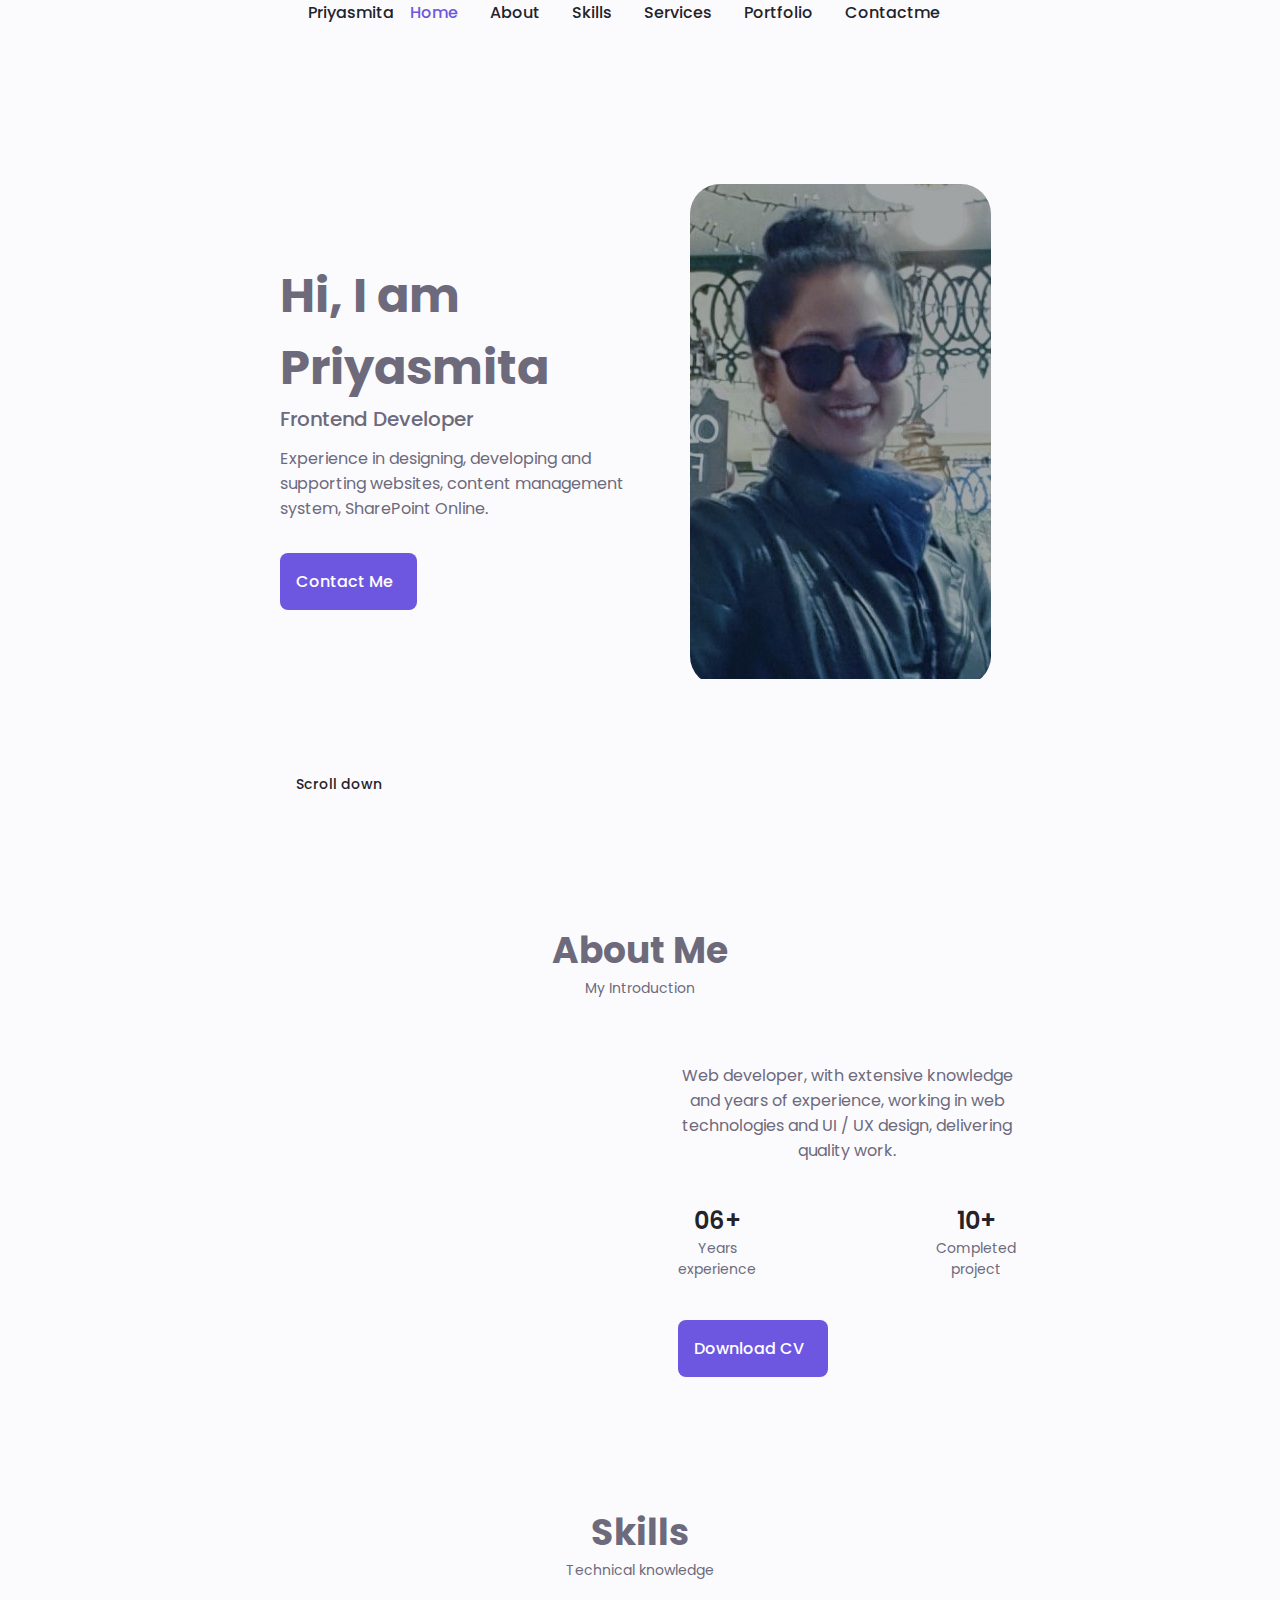
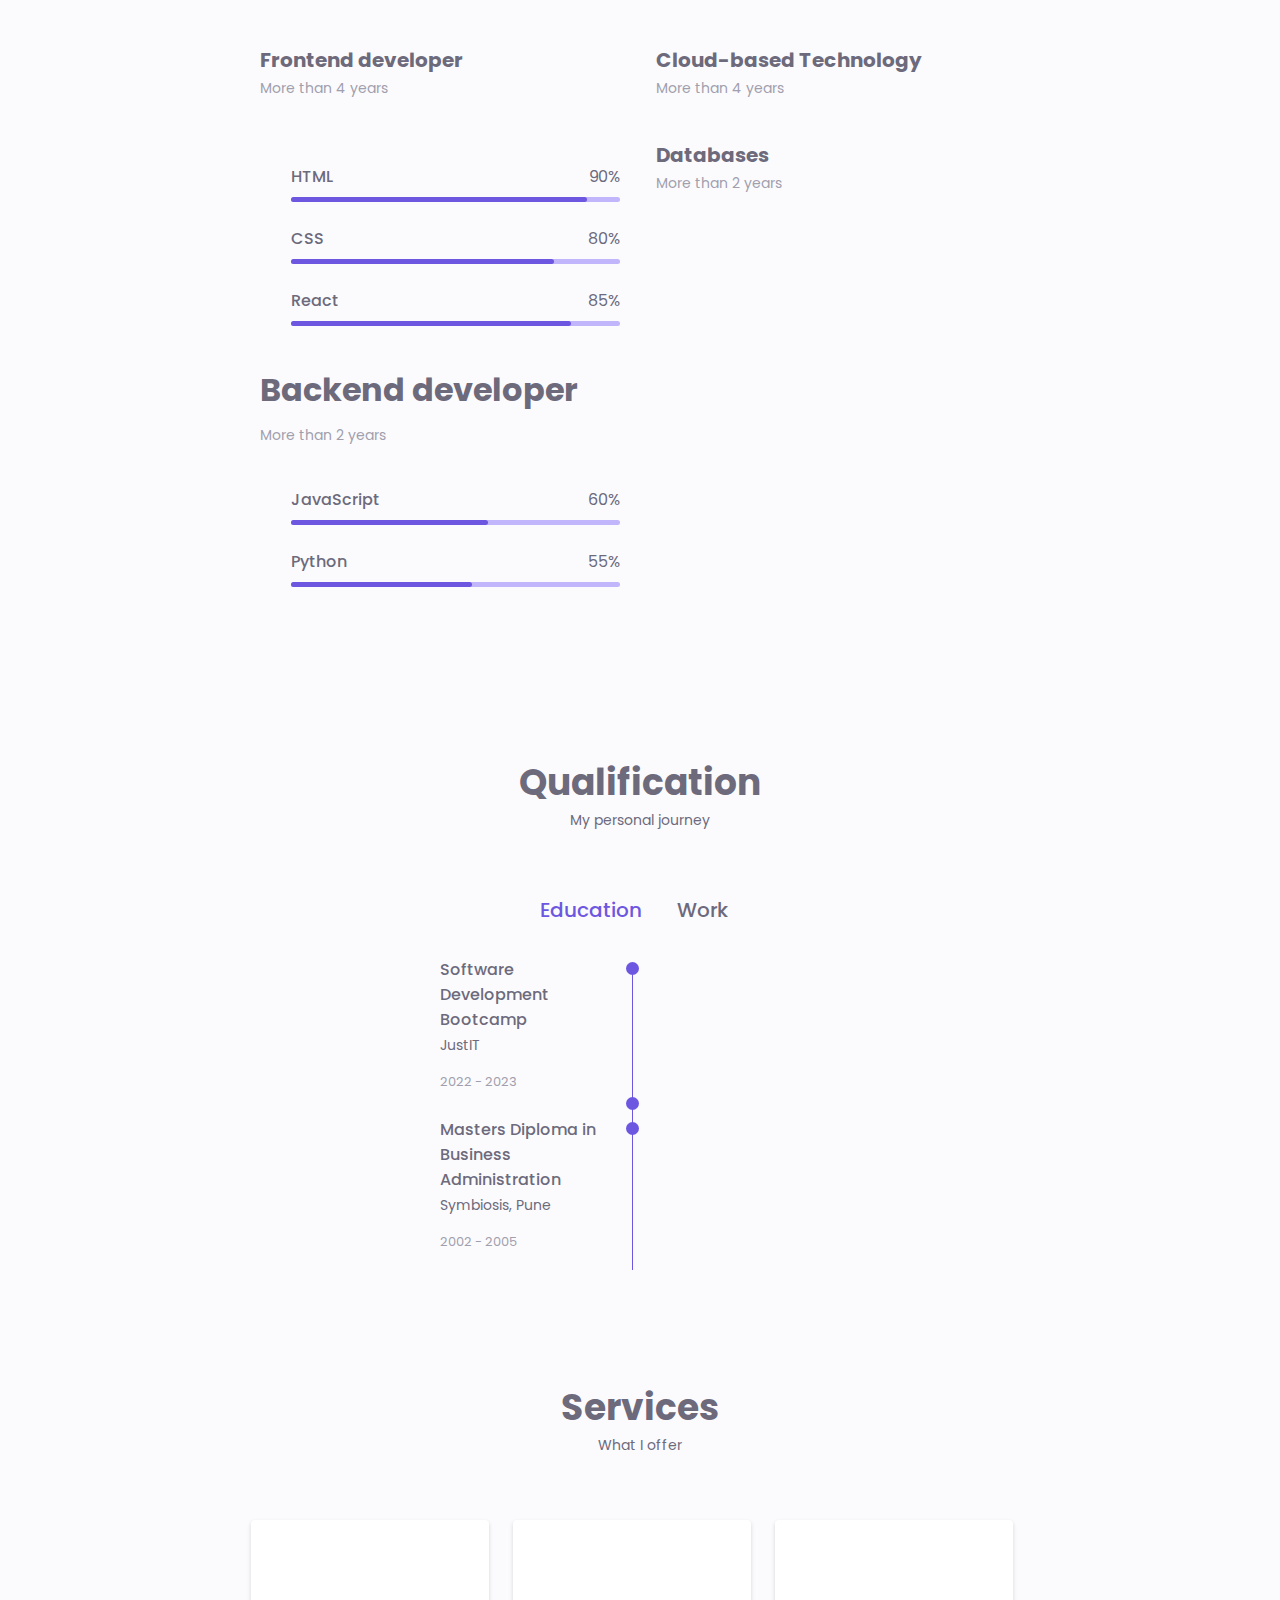
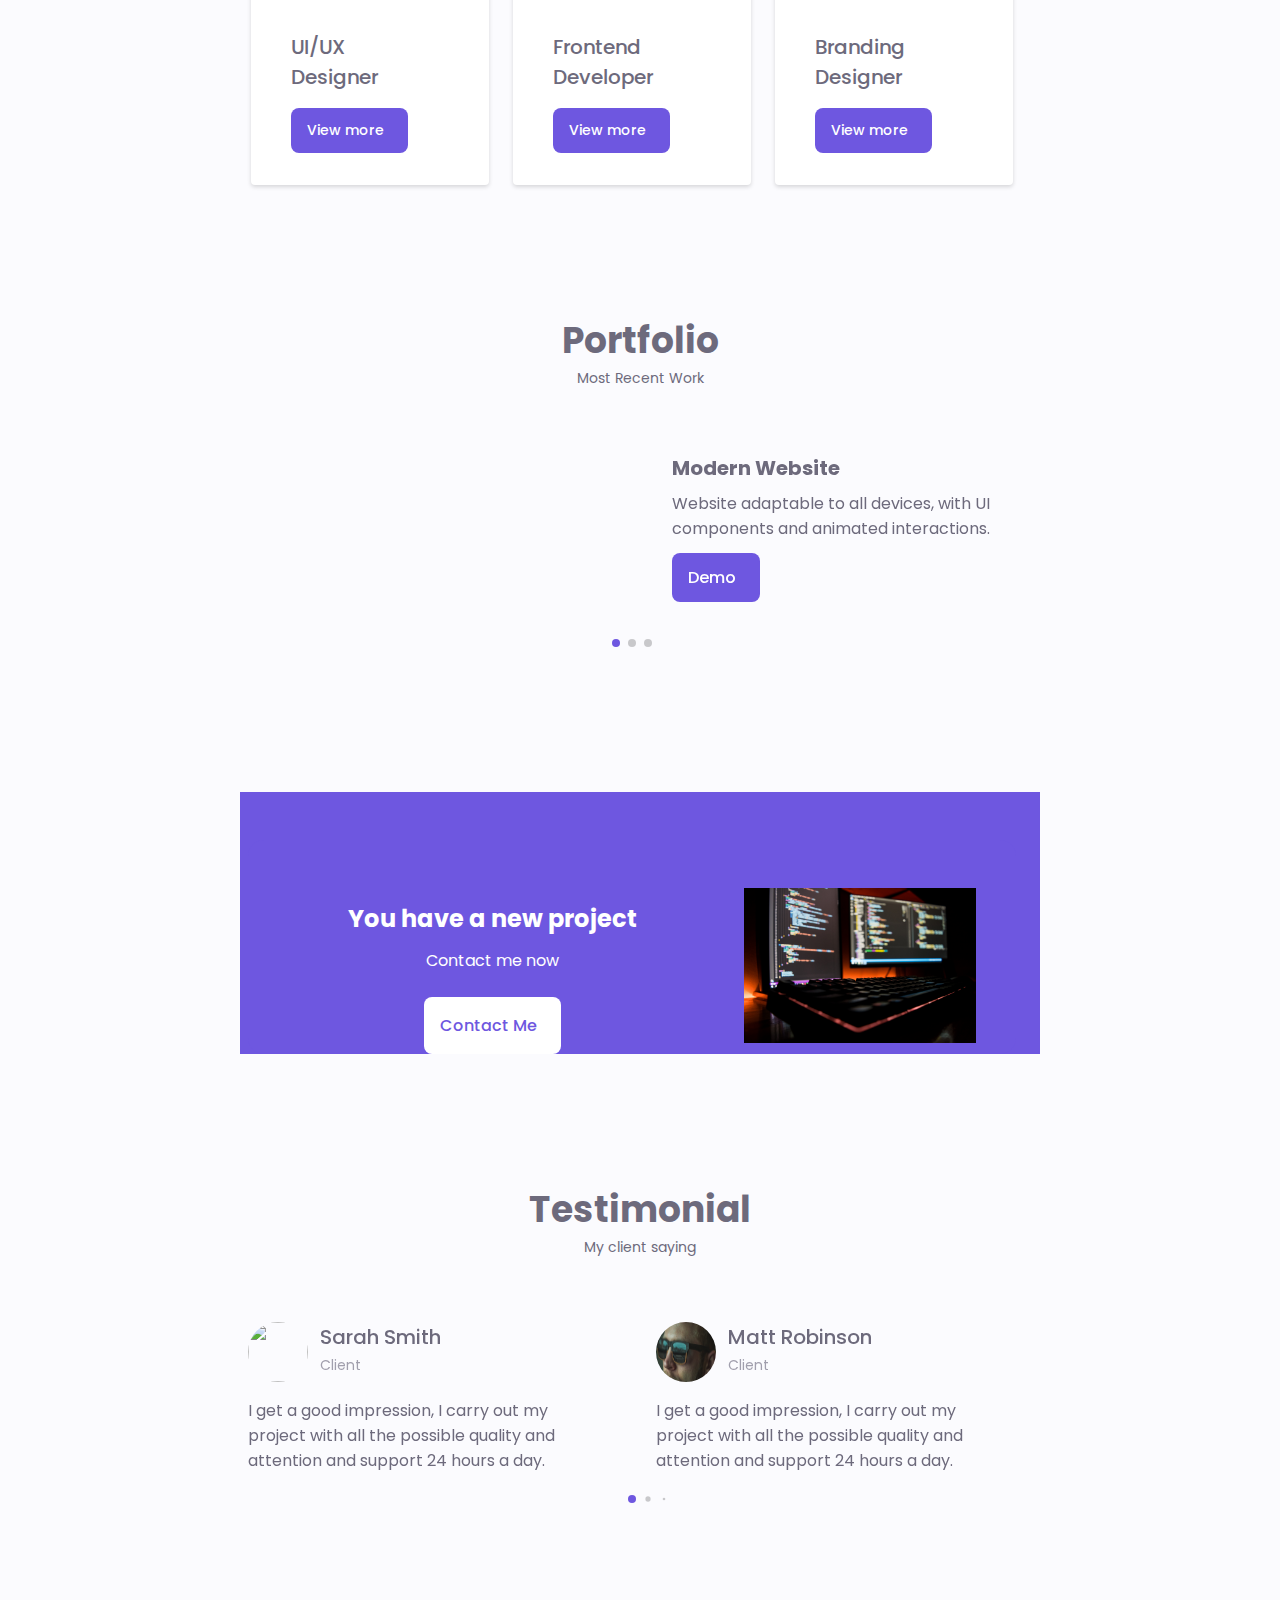
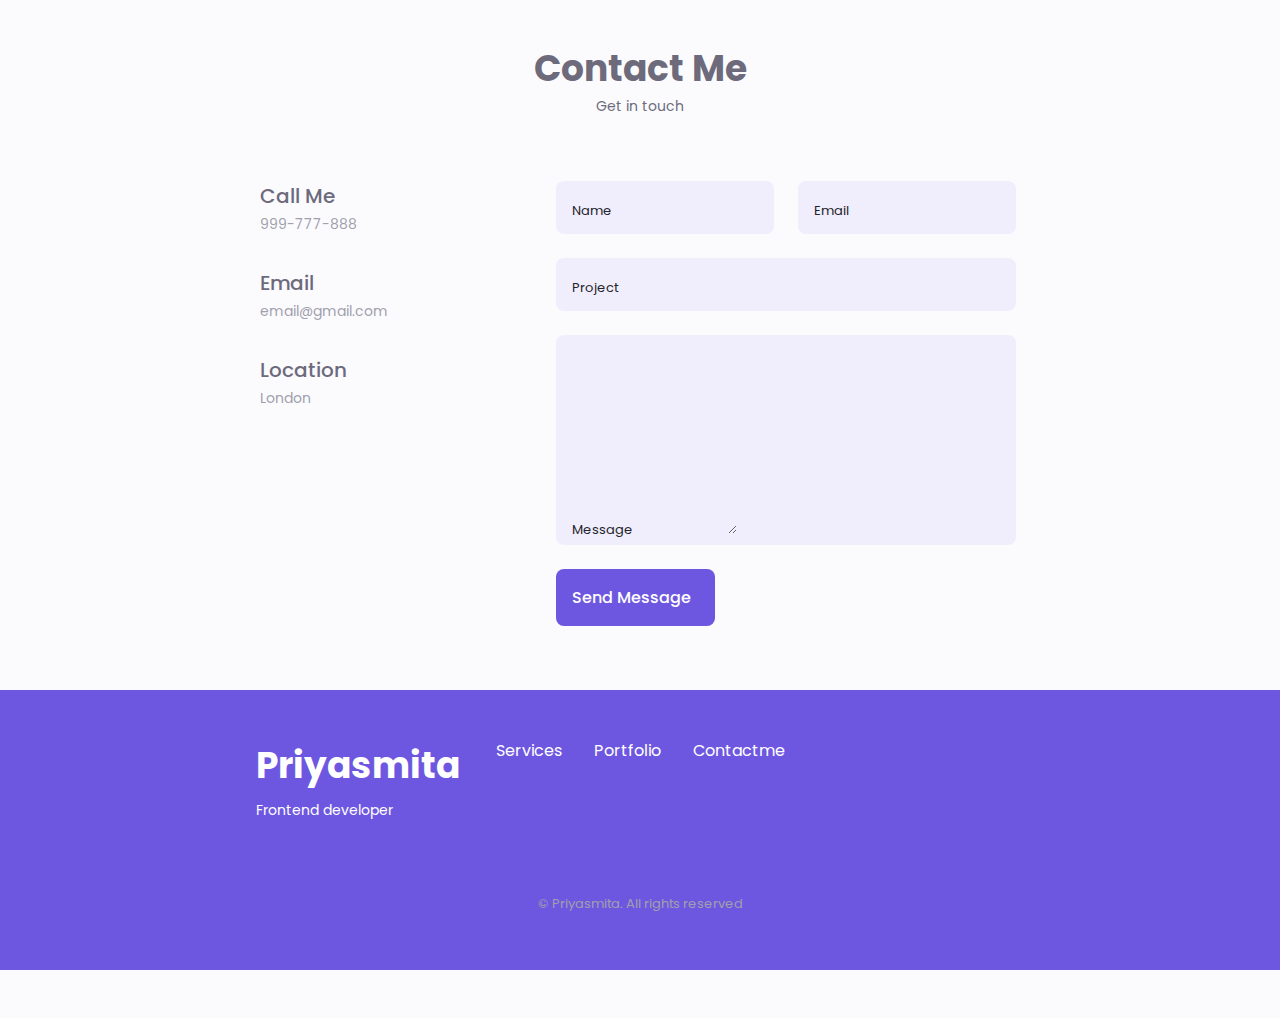
==== commit 200be1e6: "fix toggle and align center" ====
--- a/assets/index.html
+++ b/assets/index.html
@@ -273,7 +273,7 @@
         <!-- Div for skills 3 and 4 -->
         <div>
           <!-- SKILLS 3-->
-          <div class="skills__content skills__open">
+          <div class="skills__content skills__close">
             <div class="skills__header">
               <i class="uil uil-cloud-database-tree skills__icon"></i>
               <div>
@@ -313,7 +313,7 @@
             </div>
           </div>
         <!-- SKILLS 4-->
-          <div class="skills__content skills__open new">
+          <div class="skills__content skills__close">
           <div class="skills__header">
             <i class="uil uil-database skills__icon"></i>
             <div>
--- a/assets/CSS/style.css
+++ b/assets/CSS/style.css
@@ -118,6 +118,7 @@
     font-size: var(--normal-font-size);
     background-color: var(--body-color);
     color: var(--text-color);
+    
 
 }
 
@@ -1156,7 +1157,9 @@
     .main,
     .footer__container{
         padding: 0;
-        
+        margin: auto;        
+        justify-content: center;
+        display: grid;
     }
     .home__blob{
         width: 320px;
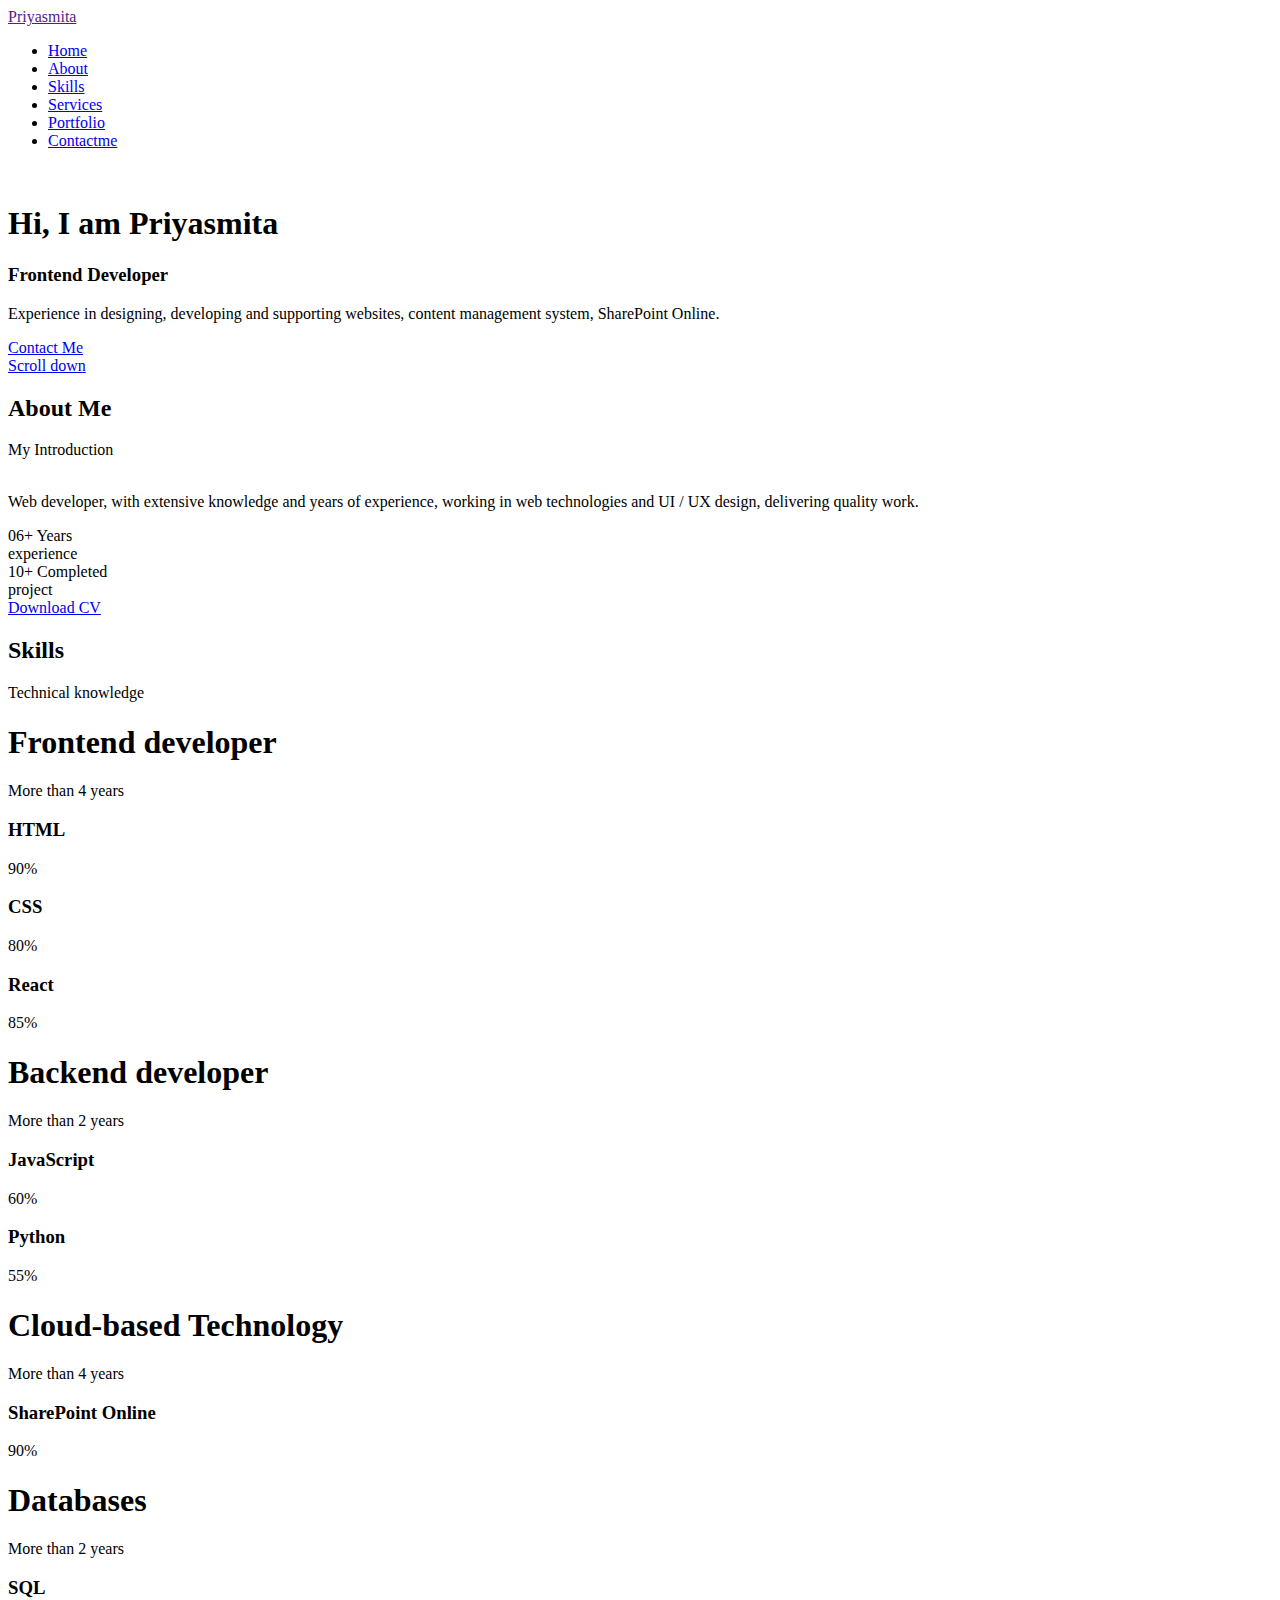
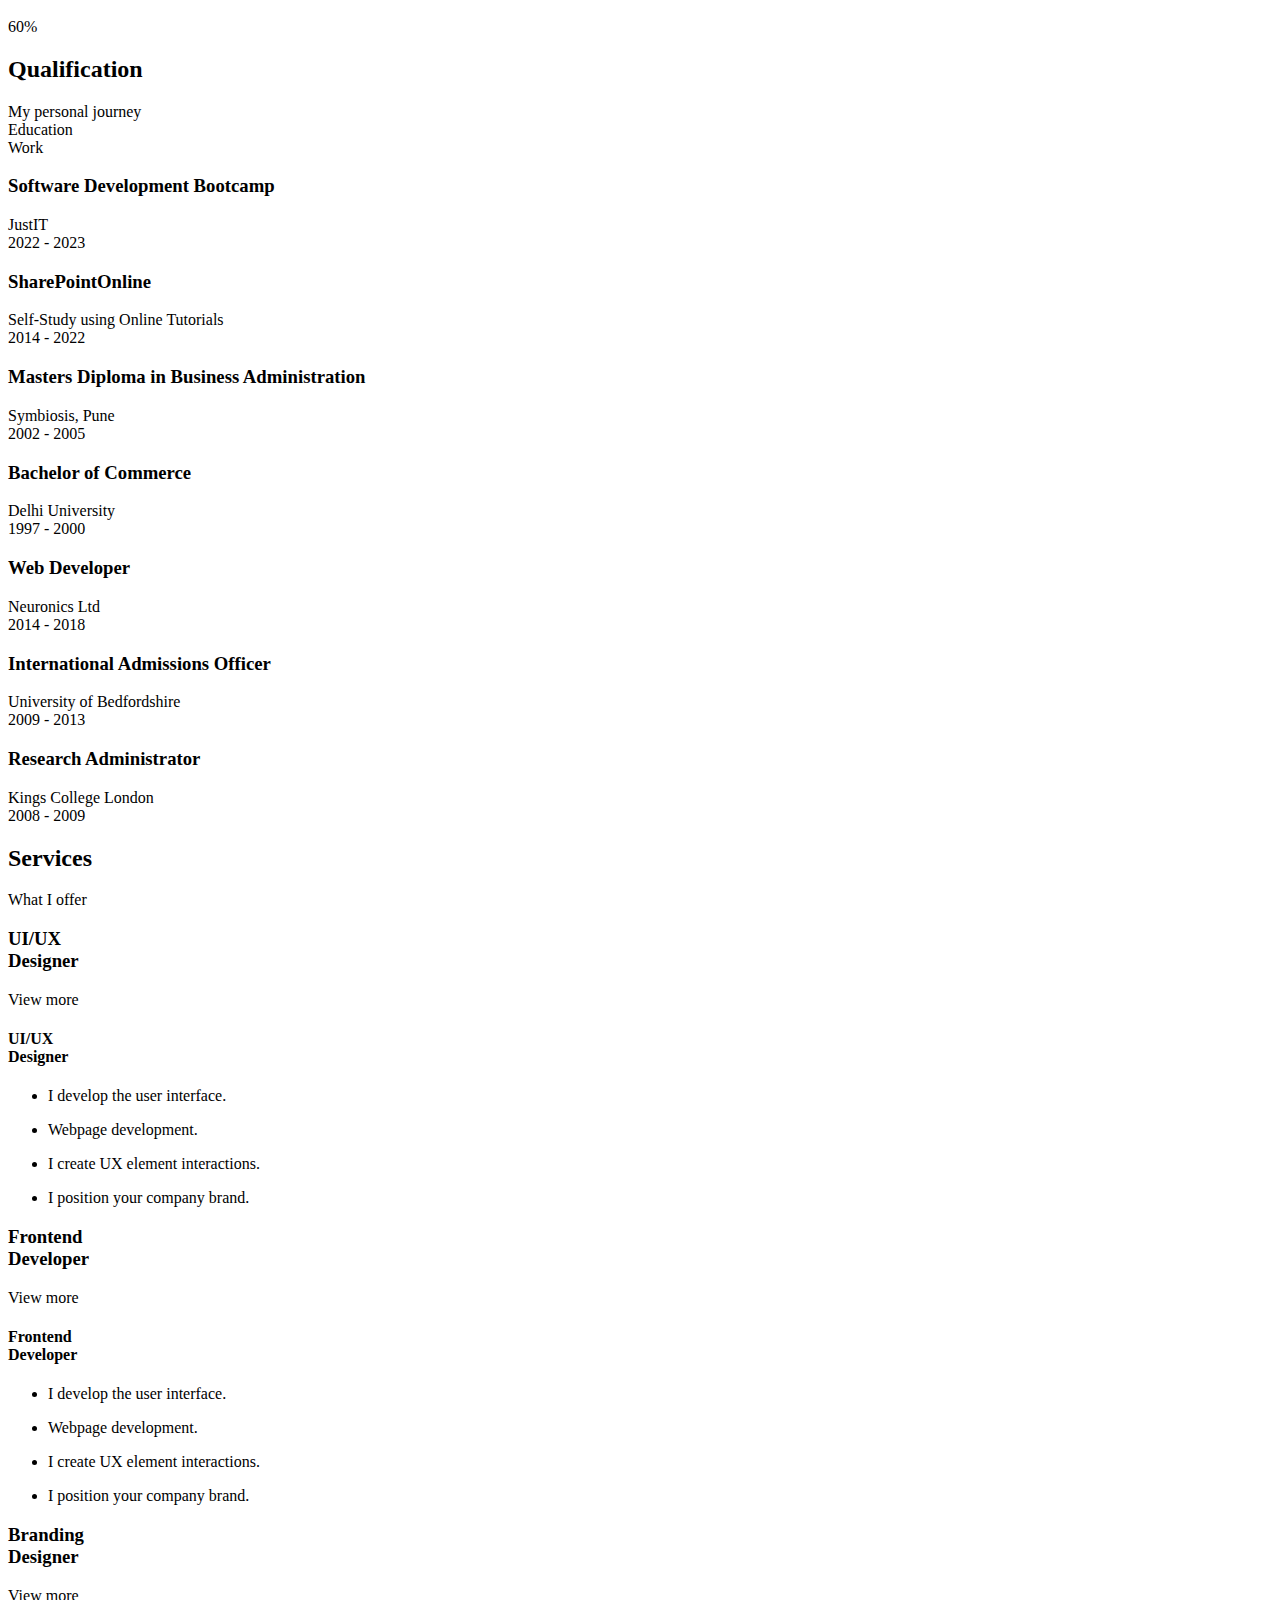
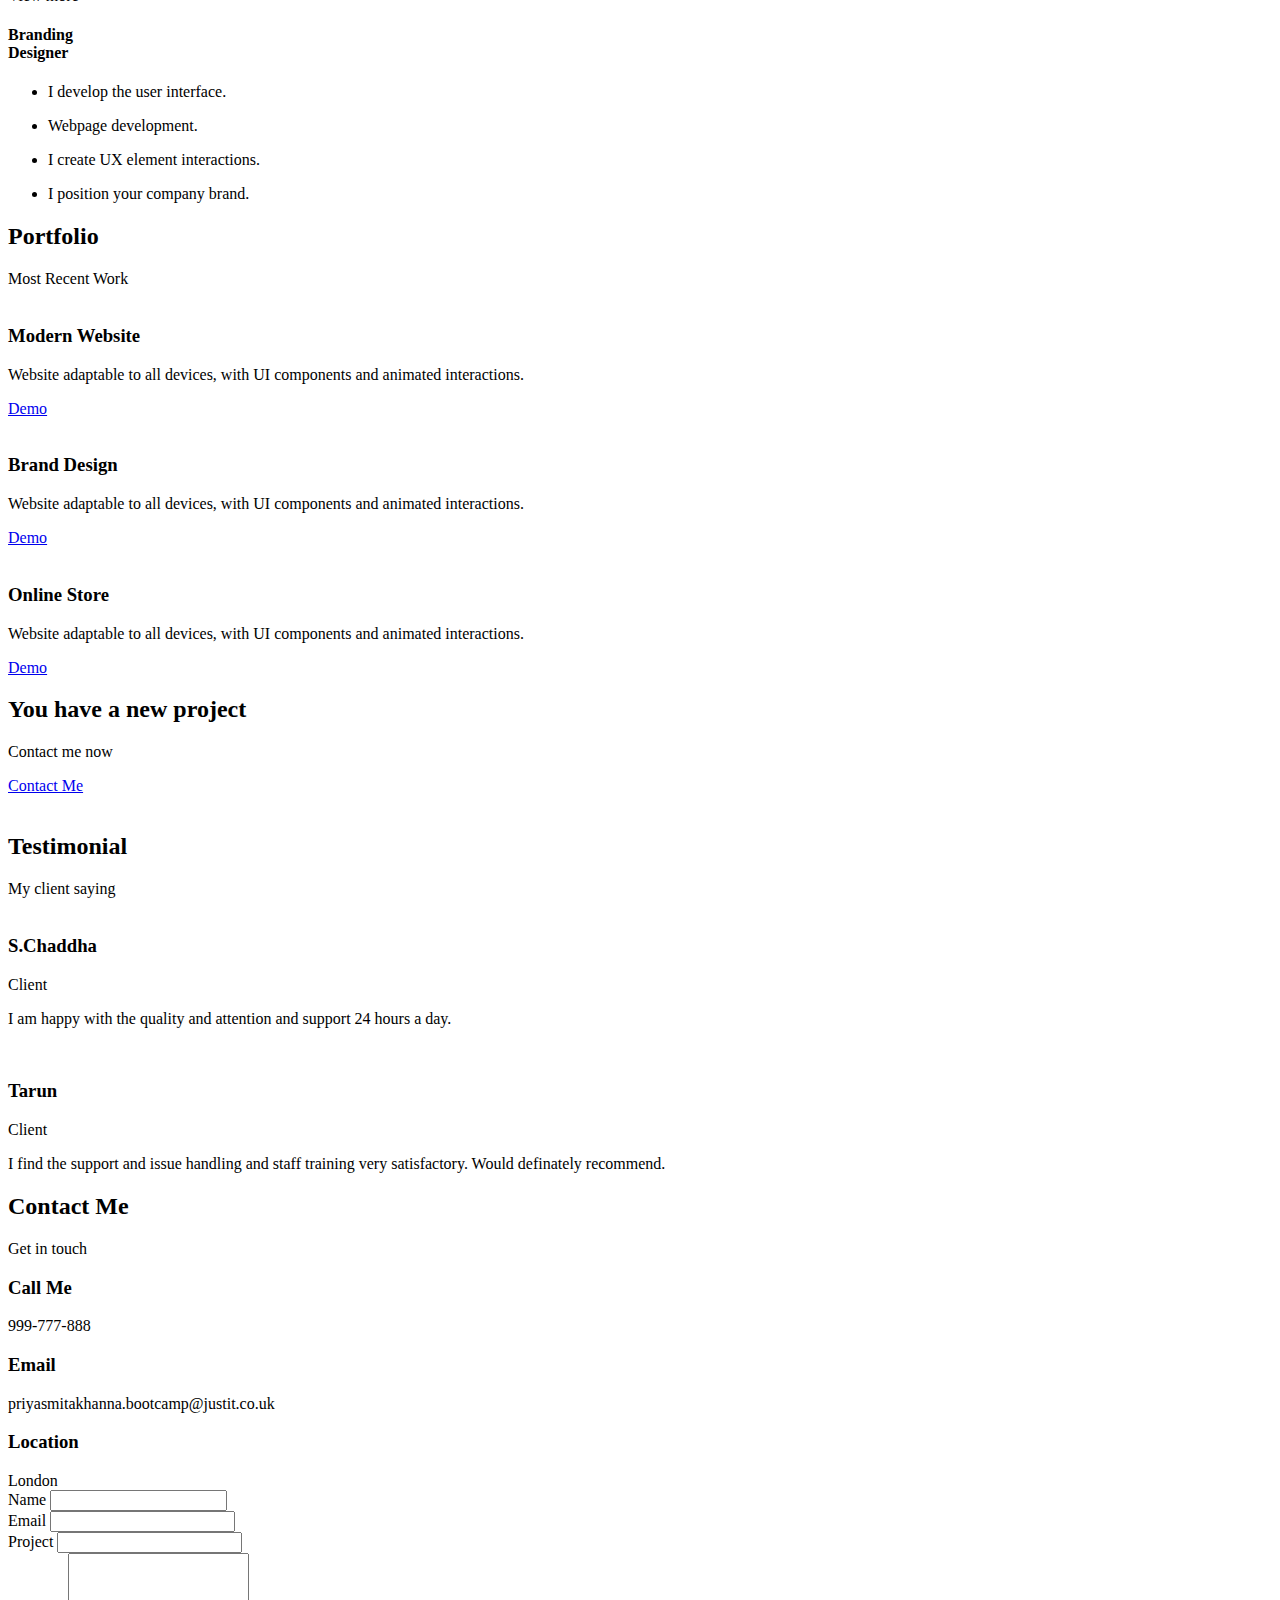
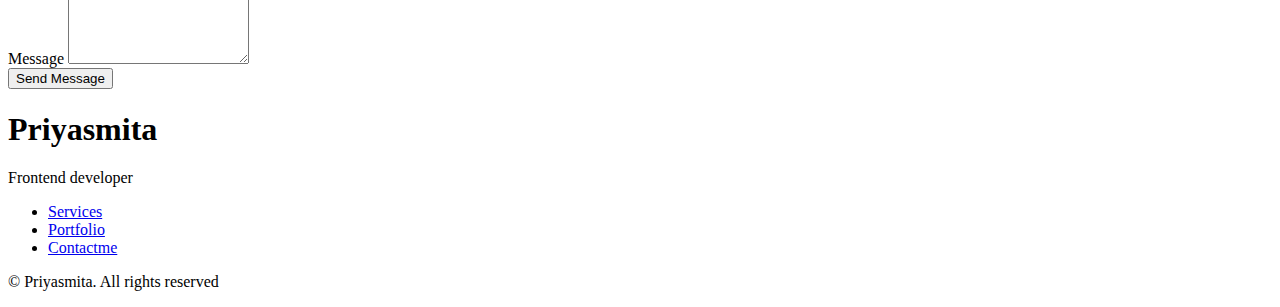
==== commit 8fd43615: "index and css portfolio updates" ====
--- a/assets/index.html
+++ b/assets/index.html
@@ -12,10 +12,10 @@
     />
 
     <!-- SWIPER CSS -->
-    <link rel="stylesheet" href="/assets/CSS/swiper-bundle.min.css" />
+    <link rel="stylesheet" href="/myportfolio/assets/CSS/swiper-bundle.min.css" />
 
     <!-- CSS -->
-    <link rel="stylesheet" href="/assets/CSS/style.css" />
+    <link rel="stylesheet" href="/myportfolio/assets/CSS/style.css" />
 
     <title>Responsive Portfolio Website</title>
   </head>
@@ -102,7 +102,7 @@
             </a>
           </div>
           <div class="home__img">
-            <img src="/assets/img/Me222.jpg" alt="">
+            <img src="/myportfolio/assets/img/Me222.jpg" alt="">
           </div>
           <div class="home__data">
             <h1 class="home__title">Hi, I am Priyasmita</h1>
@@ -129,7 +129,7 @@
       <h2 class="section__title">About Me</h2>
       <span class="section__subtitle">My Introduction</span>
       <div class="about__container container grid">
-        <img src="/assets/img/backwrkplace.jpg" alt="" class="about__img" />
+        <img src="/myportfolio/assets/img/backwrkplace.jpg" alt="" class="about__img" />
 
         <div class="about__data">
           <p class="about__description">
@@ -353,7 +353,7 @@
           </div>
         </div>
         <div class="qualification__sections">
-          <!-- QUALIFICATION CONTENT SECTION 1 FOR EDUCATION-->
+          <!-- QUALIFICATION CONTENT 1 FOR EDUCATION-->
           <div class="qualification__content qualification__active" data-content id="education">
             <!-- QUALIFICATION 1-->
             <div class="qualification__data">
@@ -376,9 +376,18 @@
               <div>
                 <span class="qualification__rounder"></span>
                 <span class="qualification__line"></span>
-              </div>
-            </div>
-            <!-- QUALIFICATION 22-->
+              </div>  
+              <div>
+                <h3 class="qualification__title">SharePointOnline</h3>
+                <span class="qualification__subtitle">Self-Study using Online Tutorials</span>
+                <div class="qualification__calendar">
+                  <i class="uil uil-calendar-alt"></i>
+                  2014 - 2022
+                </div>
+              </div>
+              
+            </div>
+            <!-- QUALIFICATION 3-->
             <div class="qualification__data">
               <div>
                 <h3 class="qualification__title">Masters Diploma in Business Administration</h3>
@@ -393,22 +402,24 @@
                 <span class="qualification__line"></span>
               </div>
             </div>
-            <!-- QUALIFICATION 3-->
-            <!-- <div class="qualification__data">
-              <div>
-                <h3 class="qualification__title">Web Development</h3>
-                <span class="qualification__subtitle">JustIT</span>
+            <!-- QUALIFICATION 4-->
+            <div class="qualification__data">
+              <div></div>
+              <div>
+                <span class="qualification__rounder"></span>
+                <!-- <span class="qualification__line"></span> -->
+              </div>
+              <div>
+                <h3 class="qualification__title">Bachelor of Commerce</h3>
+                <span class="qualification__subtitle">Delhi University</span>
                 <div class="qualification__calendar">
                   <i class="uil uil-calendar-alt"></i>
-                  2022 - 2023
-                </div>
-              </div>
-              <div>
-                <span class="qualification__rounder"></span>
-                <span class="qualification__line"></span>
-              </div>
-            </div> -->
-            <!-- QUALIFICATION 4-->
+                  1997 - 2000
+                </div>
+              </div>
+              
+            </div>
+            <!-- QUALIFICATION 5-->
             <!-- <div class="qualification__data">
               <div></div>
               <div>
@@ -427,7 +438,7 @@
               </div>
             </div> -->
           </div>
-          <!-- QUALIFICATION CONTENT SECTION 2 FOR WORK-->
+          <!-- QUALIFICATION CONTENT 2 FOR WORK-->
           <div class="qualification__content" data-content id="work">
             <!-- WORK 1-->
             <div class="qualification__data">
@@ -450,24 +461,24 @@
               <div>
                 <span class="qualification__rounder"></span>
                 <span class="qualification__line"></span>
+              </div>
                 <div>
-                  <h3 class="qualification__title">Frontend Developer</h3>
-                  <span class="qualification__subtitle">JustIT</span>
+                  <h3 class="qualification__title">International Admissions Officer</h3>
+                  <span class="qualification__subtitle">University of Bedfordshire</span>
                   <div class="qualification__calendar">
                     <i class="uil uil-calendar-alt"></i>
-                    2022 - 2023
+                    2009 - 2013
                   </div>
                 </div>
-              </div>
-            </div>
-            <!-- QUALIFICATION 3-->
+            </div>
+            <!-- WORK 3-->
             <div class="qualification__data">
               <div>
-                <h3 class="qualification__title">Web Developer</h3>
-                <span class="qualification__subtitle">JustIT</span>
+                <h3 class="qualification__title">Research Administrator</h3>
+                <span class="qualification__subtitle">Kings College London</span>
                 <div class="qualification__calendar">
                   <i class="uil uil-calendar-alt"></i>
-                  2022 - 2023
+                  2008 - 2009
                 </div>
               </div>
               <div>
@@ -475,6 +486,7 @@
                 <!-- <span class="qualification__line"></span> -->
               </div>
             </div>
+                   
           </div>
         </div>
       </div>
@@ -600,7 +612,7 @@
             <div class="swiper-wrapper">
                 <!--======================== PORTFOLIO 1=========================== -->
                 <div class="portfolio__content grid swiper-slide">
-                    <img src="/assets/img/laptopcoffee.jpg" alt="" class="portfolio__img">
+                    <img src="/myportfolio/assets/img/laptopcoffee.jpg" alt="" class="portfolio__img">
                     <div class="portfolio__data">
                         <h3 class="portfolio__title">Modern Website</h3>
                         <p class="portfolio__description">Website adaptable to all devices, with UI components and animated interactions.</p>
@@ -613,7 +625,7 @@
                 </div>
                 <!--======================== PORTFOLIO 2=========================== -->
                 <div class="portfolio__content grid swiper-slide">
-                    <img src="/assets/img/monitor1.jpg" alt="" class="portfolio__img">
+                    <img src="/myportfolio/assets/img/monitor1.jpg" alt="" class="portfolio__img">
                     <div class="portfolio__data">
                         <h3 class="portfolio__title">Brand Design</h3>
                         <p class="portfolio__description">Website adaptable to all devices, with UI components and animated interactions.</p>
@@ -626,7 +638,7 @@
                 </div>
                 <!--======================== PORTFOLIO 3=========================== -->
                 <div class="portfolio__content grid swiper-slide">
-                    <img src="/assets/img/monitorcoffee.jpg" alt="" class="portfolio__img">
+                    <img src="/myportfolio/assets/img/monitorcoffee.jpg" alt="" class="portfolio__img">
                     <div class="portfolio__data">
                         <h3 class="portfolio__title">Online Store</h3>
                         <p class="portfolio__description">Website adaptable to all devices, with UI components and animated interactions.</p>
@@ -666,7 +678,7 @@
                         <i class="uil uil-message project__icon button__icon"></i>
                     </a>
                 </div>
-                <img src="/assets/img/monitorlitup.jpg" alt="" class="project__img">
+                <img src="/myportfolio/assets/img/monitorlitup.jpg" alt="" class="project__img">
             </div>
         </div>
     </section>
@@ -681,9 +693,9 @@
                 <div class="testimonial__content swiper-slide">
                     <div class="testimonial__data">
                         <div class="testimonial__header">
-                            <img src="/assets/img/testimonialwoman.jpg" alt="" class="testimonial__img">
+                            <img src="/myportfolio/assets/img/testimonialwoman.jpg" alt="" class="testimonial__img">
                             <div>
-                                <h3 class="testimonial__name">Sarah Smith</h3>
+                                <h3 class="testimonial__name">S.Chaddha</h3>
                                 <span class="testimonial__client">Client</span>
                             </div>
                         </div>
@@ -695,7 +707,7 @@
                                 <i class="uil uil-star testimonial__icon-star"></i>
                             </div>
                     </div>
-                        <p class="testimonial__description">I get a good impression, I carry out my project with all the possible quality and attention and support 24 hours a day.
+                        <p class="testimonial__description">I am happy with the quality and attention and support 24 hours a day.
 
                         </p>
                 </div>
@@ -703,9 +715,9 @@
                 <div class="testimonial__content swiper-slide">
                     <div class="testimonial__data">
                         <div class="testimonial__header">
-                            <img src="/assets/img/testimonialman1.jpg" alt="" class="testimonial__img">
+                            <img src="/myportfolio/assets/img/testimonialman1.jpg" alt="" class="testimonial__img">
                             <div>
-                                <h3 class="testimonial__name">Matt Robinson</h3>
+                                <h3 class="testimonial__name">Tarun</h3>
                                 <span class="testimonial__client">Client</span>
                             </div>
                         </div>
@@ -717,15 +729,15 @@
                                 <i class="uil uil-star testimonial__icon-star"></i>
                             </div>
                     </div>
-                        <p class="testimonial__description">I get a good impression, I carry out my project with all the possible quality and attention and support 24 hours a day.</p>
+                        <p class="testimonial__description">I find the support and issue handling and staff training very satisfactory. Would definately recommend.</p>
                 </div>
                 <!--========Testimonial 3=========== -->
-                <div class="testimonial__content swiper-slide">
+                <!-- <div class="testimonial__content swiper-slide">
                     <div class="testimonial__data">
                         <div class="testimonial__header">
-                            <img src="/assets/img/testimonialman2.jpg" alt="" class="testimonial__img">
+                            <img src="/myportfolio/assets/img/testimonialman2.jpg" alt="" class="testimonial__img">
                             <div>
-                                <h3 class="testimonial__name">Raul Harris</h3>
+                                <h3 class="testimonial__name">Asad</h3>
                                 <span class="testimonial__client">Client</span>
                             </div>
                         </div>
@@ -737,8 +749,8 @@
                                 <i class="uil uil-star testimonial__icon-star"></i>
                             </div>
                     </div>
-                        <p class="testimonial__description">I get a good impression, I carry out my project with all the possible quality and attention and support 24 hours a day.</p>
-                </div>
+                        <p class="testimonial__description">Satisfied from start to finish and the ongoing support of my business website.</p>
+                </div> -->
             </div>
             <!-- Add Pagination -->
             <div class="swiper-pagination swiper-pagination-testimonial"></div>
@@ -763,7 +775,7 @@
 
                     <div>
                         <h3 class="contact__title">Email</h3>
-                        <span class="contact__subtitle">email@gmail.com</span>
+                        <span class="contact__subtitle">priyasmitakhanna.bootcamp@justit.co.uk</span>
                     </div>
                 </div>
                 <div class="contact__information">
@@ -775,16 +787,16 @@
                     </div>
                 </div>
             </div>
-            <form action="" class="contact__form grid">
+            <form action="https://formsubmit.co/priyasmitakhanna.bootcamp@justit.co.uk" method="POST" class="contact__form grid">
                 <div class="contact__inputs grid">
                     <div class="contact__content">
                         <label for="" class="contact__label">Name</label>
-                        <input type="text" class="contact__input">
+                        <input type="text" size = "19" name = "name" required class="contact__input">
 
                     </div>
                     <div class="contact__content">
                         <label for="" class="contact__label">Email</label>
-                        <input type="email" class="contact__input">
+                        <input type="email" name = "email" required class="contact__input">
 
                     </div>
                 </div>
@@ -793,16 +805,22 @@
                     <input type="text" class="contact__input">
 
                 </div>
-                <div class="contact__content">
-                    <label for="" class="contact__label">Message</label>
-                    <textarea name="" id="" cols="0" rows="7" class="contact__input"></textarea>
-
-                </div>
+                <div class="contact__content contact__message">
+                    <label for="" class="contact__label message__items">Message</label>
+                    <textarea name="" id="" cols="0" rows="7" class="contact__input message__items"></textarea>
+
+                </div>
+                <!-- <div> -->
+                  <!-- <input type="hidden" name="_next" value="https://yourdomain.co/thankyou.html"> -->
+                <!-- </div> -->
                 <div>
-                    <a href="#" class="button button--flex">
+                    <!-- <a href="#" class="button button--flex">
                         Send Message
                         <i class="uil uil-message button__icon"></i>
-                    </a>
+                    </a> -->
+                    <button type="submit" class="button" button--flex>Send Message
+                      <i class="uil uil-message button__icon"></i>
+                    </button>
                 </div>
             </form>
 
@@ -849,9 +867,9 @@
         <i class="uil uil-arrow-up scrollup__icon"></i>
     </a>
     <!-- =========================SWIPER JS=========================== -->
-    <script src="/assets/js/swiper-bundle.min.js"></script>
+    <script src="/myportfolio/assets/js/swiper-bundle.min.js"></script>
 
     <!--========================== MAIN JS=============================== -->
-    <script src="/assets/js/main.js"></script>
+    <script src="/myportfolio/assets/js/main.js"></script>
   </body>
 </html>
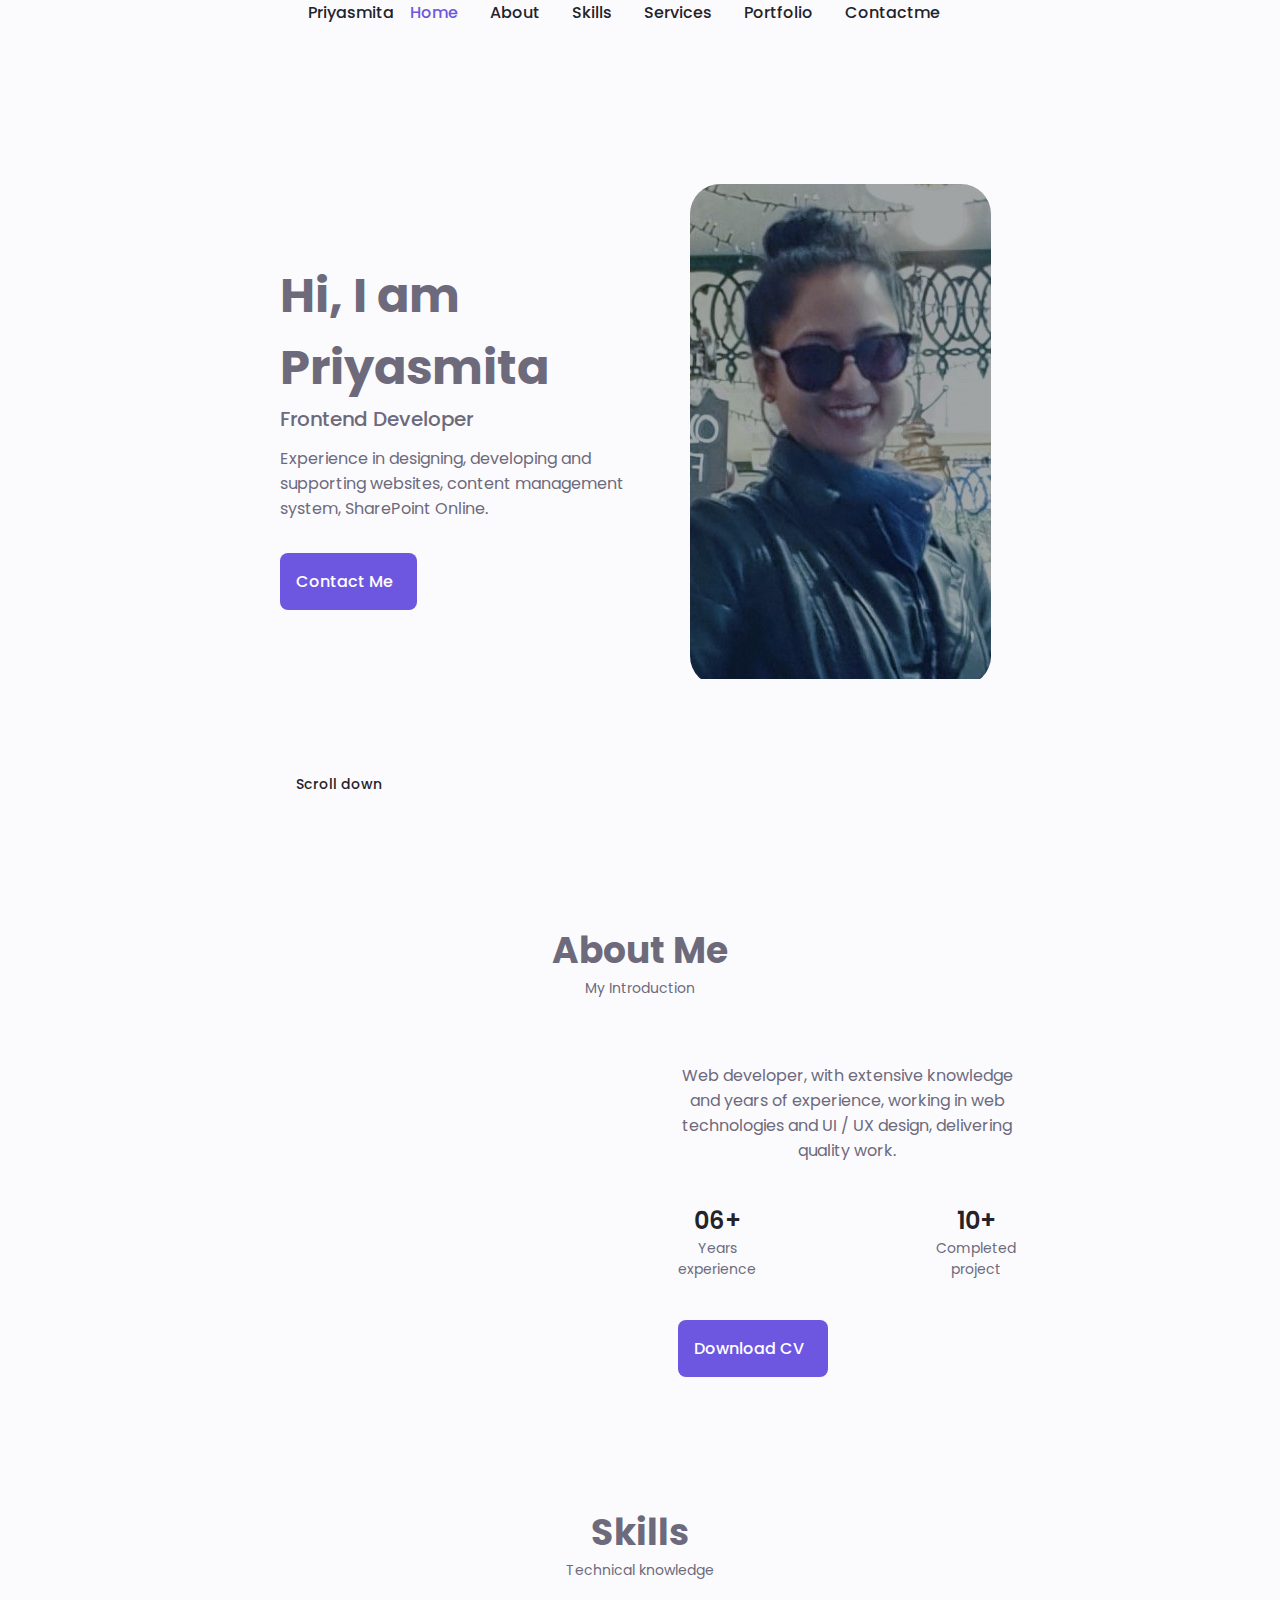
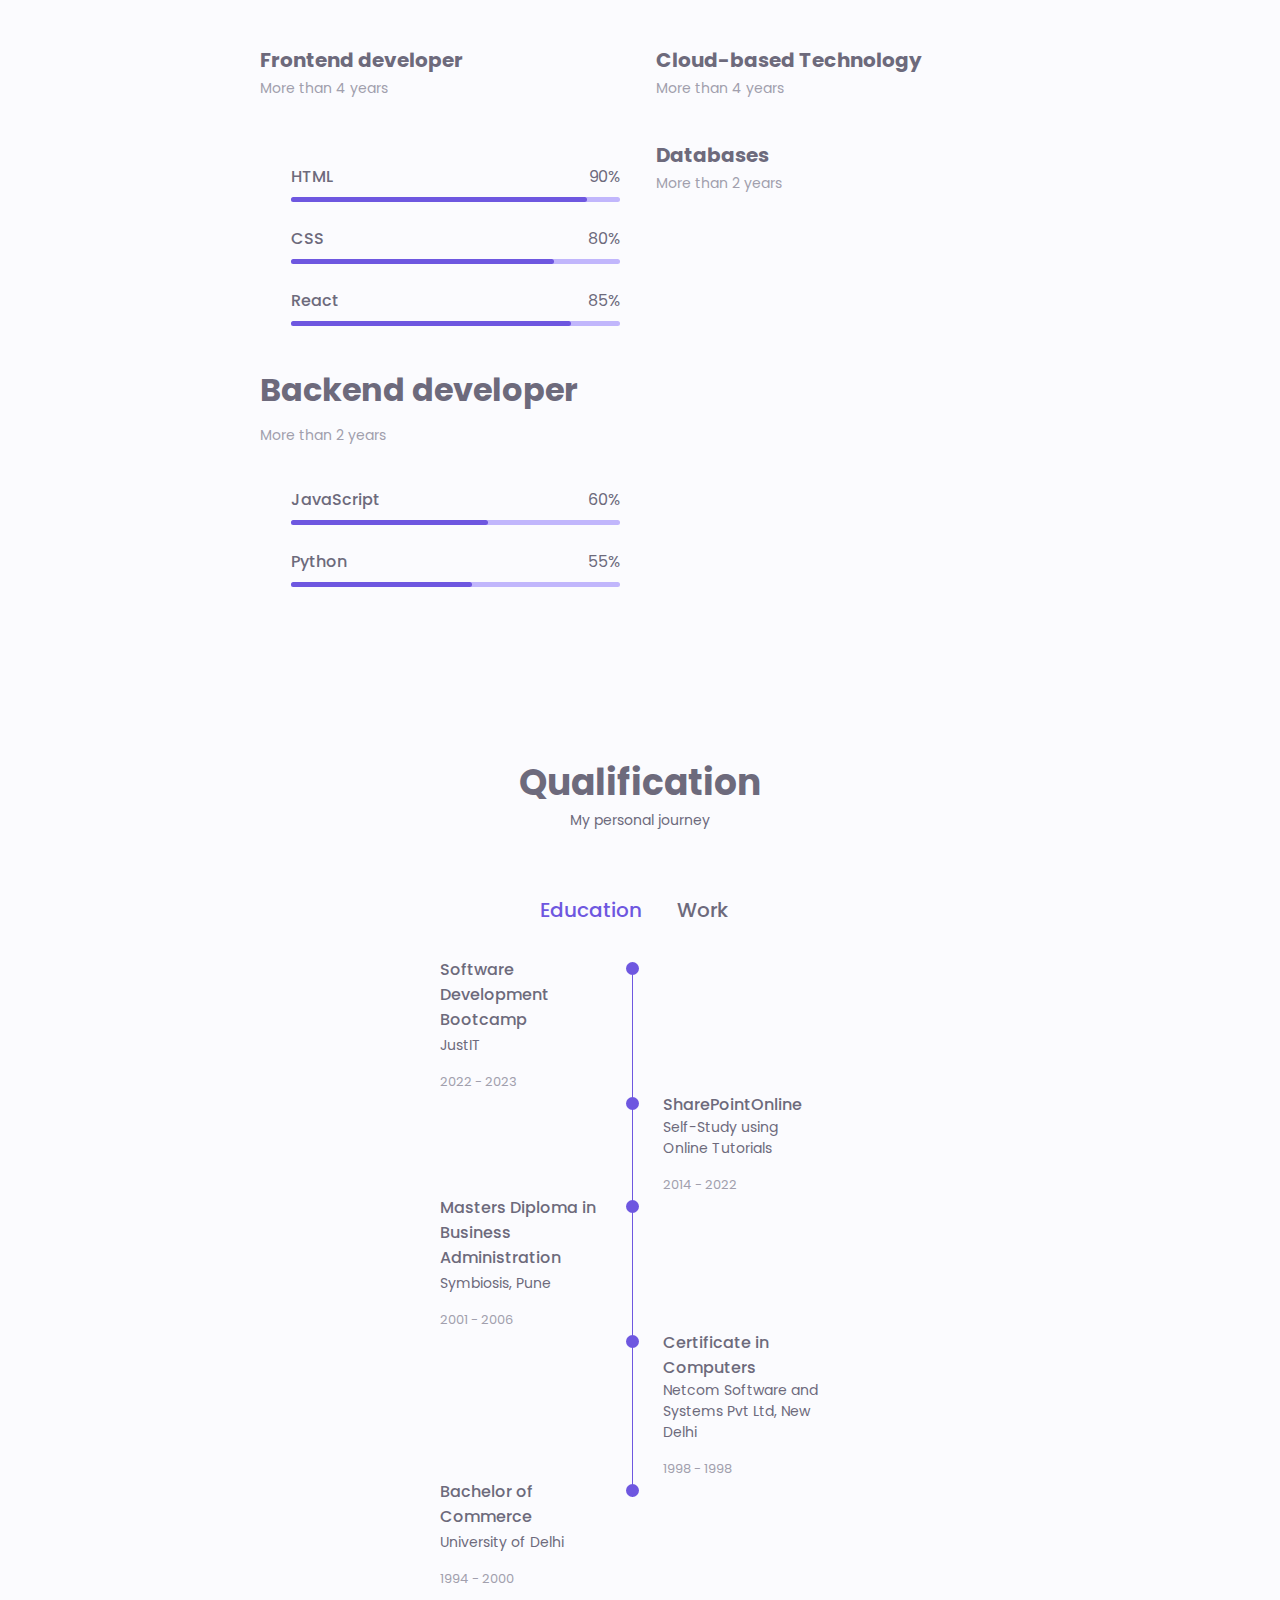
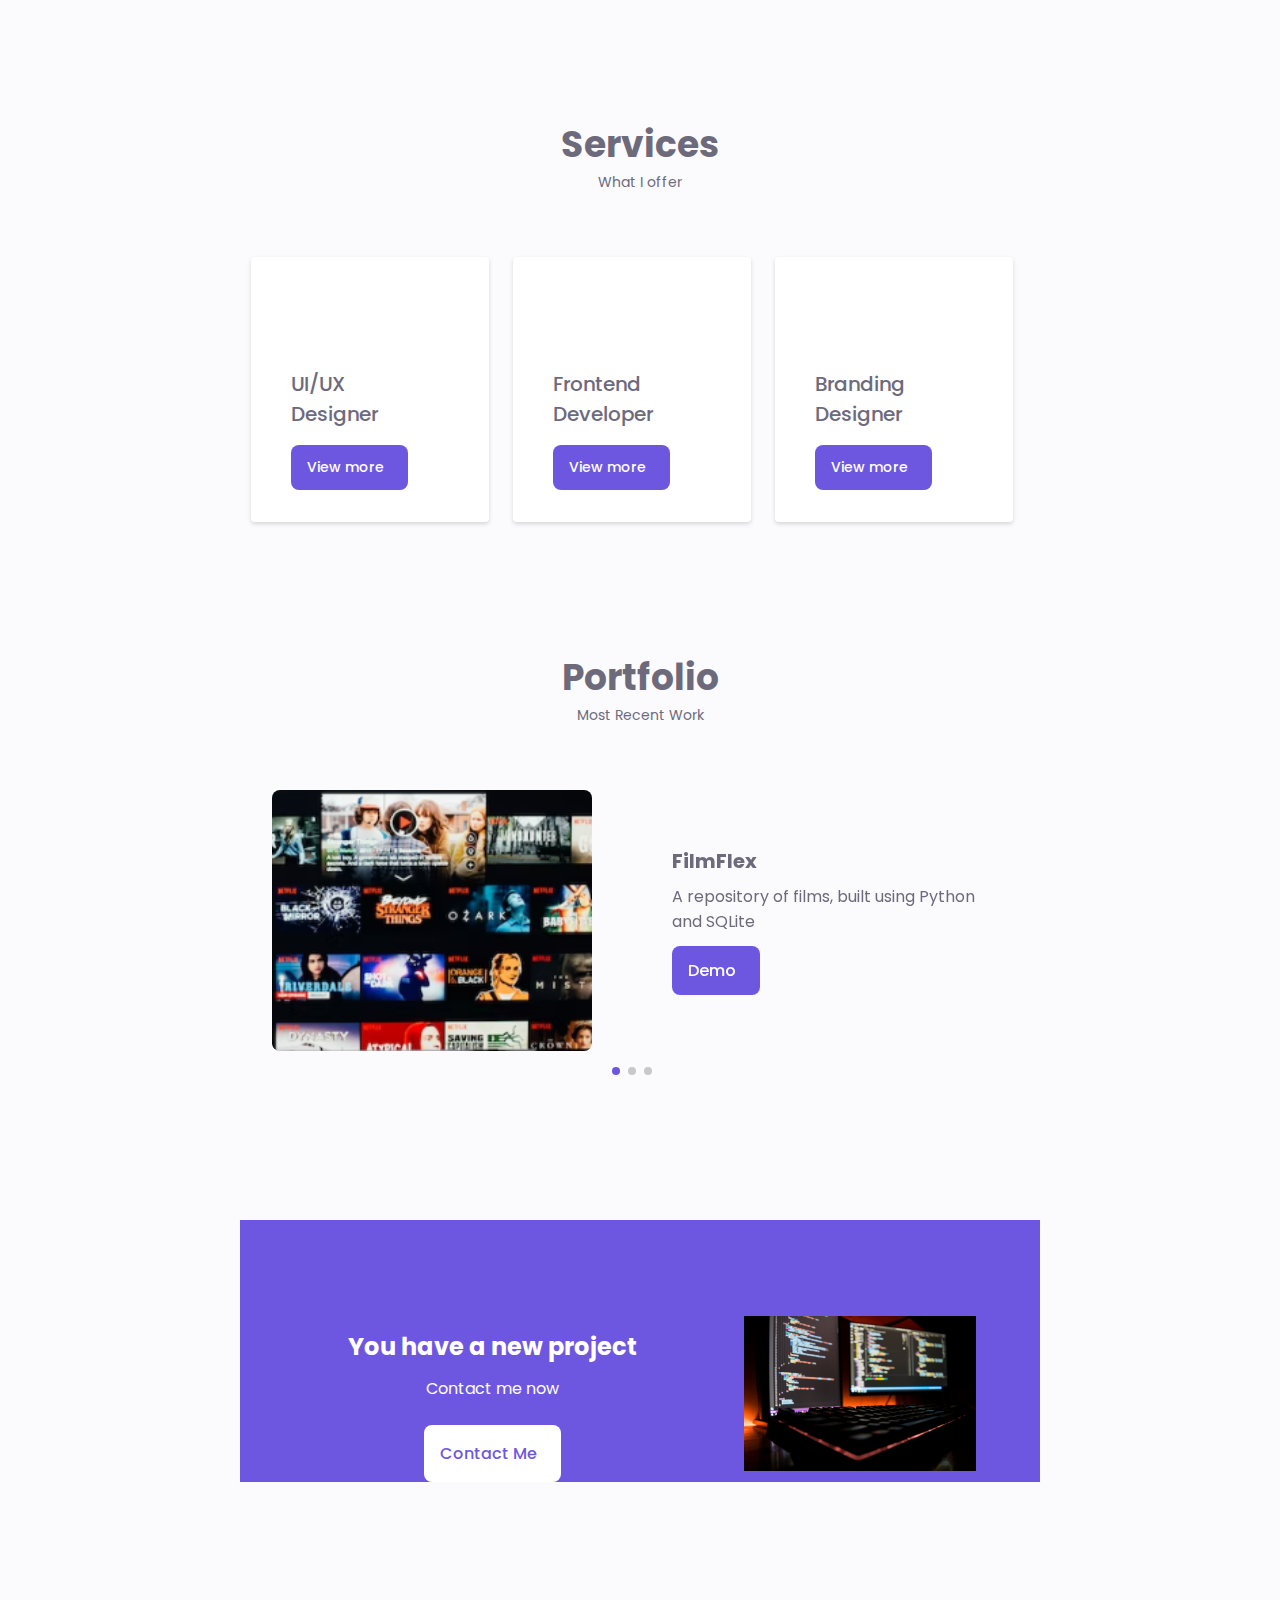
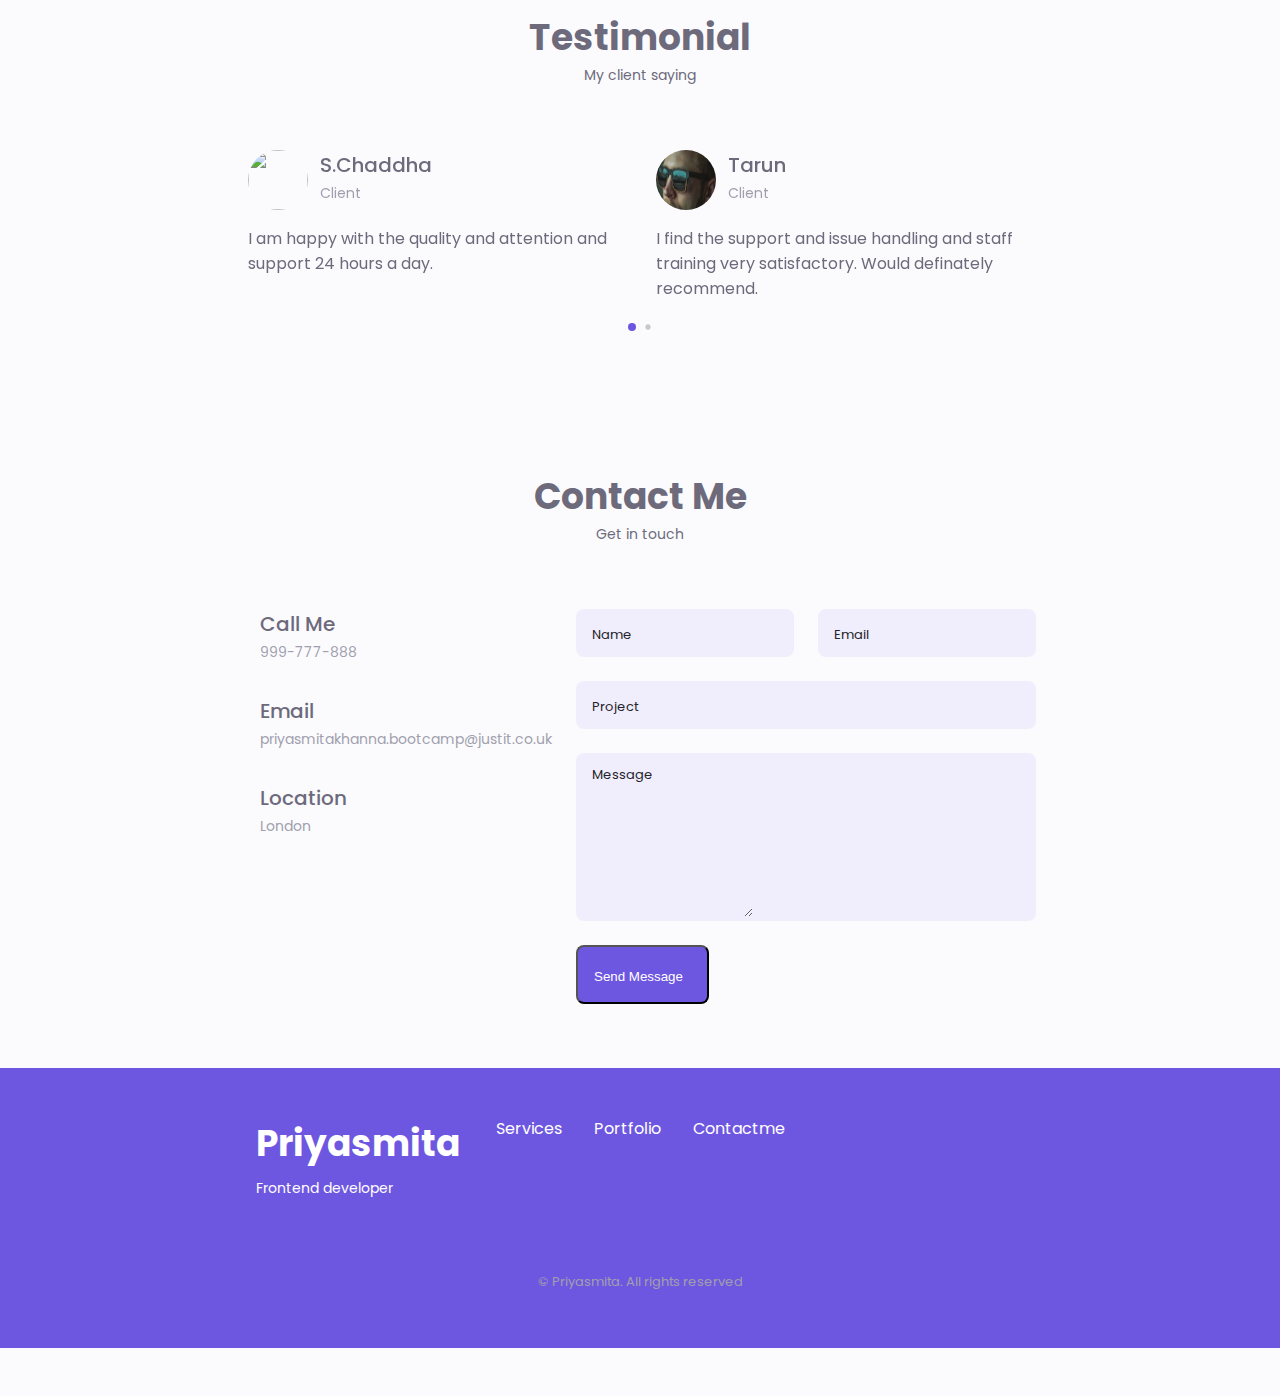
==== commit 2b2d5d94: "Updated files" ====
--- a/assets/index.html
+++ b/assets/index.html
@@ -12,10 +12,10 @@
     />
 
     <!-- SWIPER CSS -->
-    <link rel="stylesheet" href="/myportfolio/assets/CSS/swiper-bundle.min.css" />
+    <link rel="stylesheet" href="/assets/CSS/swiper-bundle.min.css"/>
 
     <!-- CSS -->
-    <link rel="stylesheet" href="/myportfolio/assets/CSS/style.css" />
+    <link rel="stylesheet" href="/assets/CSS/style.css" />
 
     <title>Responsive Portfolio Website</title>
   </head>
@@ -102,7 +102,7 @@
             </a>
           </div>
           <div class="home__img">
-            <img src="/myportfolio/assets/img/Me222.jpg" alt="">
+            <img src="/assets/img/Me222.jpg" alt="">
           </div>
           <div class="home__data">
             <h1 class="home__title">Hi, I am Priyasmita</h1>
@@ -129,7 +129,7 @@
       <h2 class="section__title">About Me</h2>
       <span class="section__subtitle">My Introduction</span>
       <div class="about__container container grid">
-        <img src="/myportfolio/assets/img/backwrkplace.jpg" alt="" class="about__img" />
+        <img src="/assets/img/backwrkplace.jpg" alt="" class="about__img" />
 
         <div class="about__data">
           <p class="about__description">
@@ -163,7 +163,7 @@
           <div class="about__buttons">
             <a
               download=""
-              href="/assets/pdf/Software Development.pdf"
+              href="/assets/pdf/PriyasmitaKhanna-CV-2023 (1).pdf"
               class="button button--flex"
             >
               Download CV<i class="uil uil-download-alt button__icon"></i>
@@ -394,7 +394,7 @@
                 <span class="qualification__subtitle">Symbiosis, Pune</span>
                 <div class="qualification__calendar">
                   <i class="uil uil-calendar-alt"></i>
-                  2002 - 2005
+                  2001 - 2006
                 </div>
                 </div>
               <div>
@@ -407,36 +407,33 @@
               <div></div>
               <div>
                 <span class="qualification__rounder"></span>
-                <!-- <span class="qualification__line"></span> -->
-              </div>
-              <div>
-                <h3 class="qualification__title">Bachelor of Commerce</h3>
-                <span class="qualification__subtitle">Delhi University</span>
+                <span class="qualification__line"></span>
+              </div>
+              <div>
+                <h3 class="qualification__title">Certificate in Computers</h3>
+                <span class="qualification__subtitle">Netcom Software and Systems Pvt Ltd, New Delhi</span>
                 <div class="qualification__calendar">
                   <i class="uil uil-calendar-alt"></i>
-                  1997 - 2000
+                  1998 - 1998
                 </div>
               </div>
               
             </div>
             <!-- QUALIFICATION 5-->
-            <!-- <div class="qualification__data">
-              <div></div>
-              <div>
-                <span class="qualification__rounder"></span>
-                <span class="qualification__line"></span>
-              </div>
-              <div>
-                <h3 class="qualfication__title">
-                  Masters Diploma in Business Administration
-                </h3>
-                <span class="qualification__subtitle">Symbiosis Pune</span>
+            <div class="qualification__data">
+              <div>
+                <h3 class="qualification__title">Bachelor of Commerce</h3>
+                <span class="qualification__subtitle">University of Delhi</span>
                 <div class="qualification__calendar">
                   <i class="uil uil-calendar-alt"></i>
-                  2022 - 2023
-                </div>
-              </div>
-            </div> -->
+                  1994 - 2000
+                </div>
+                </div>
+              <div>
+                <span class="qualification__rounder"></span>
+                <!-- <span class="qualification__line"></span> -->
+              </div>
+            </div>
           </div>
           <!-- QUALIFICATION CONTENT 2 FOR WORK-->
           <div class="qualification__content" data-content id="work">
@@ -478,15 +475,61 @@
                 <span class="qualification__subtitle">Kings College London</span>
                 <div class="qualification__calendar">
                   <i class="uil uil-calendar-alt"></i>
-                  2008 - 2009
-                </div>
-              </div>
+                  2009 - 2009
+                </div>
+              </div>
+              <div>
+                <span class="qualification__rounder"></span>
+                <span class="qualification__line"></span>
+              </div>
+            </div>
+            <!-- WORK 4-->
+            <div class="qualification__data">
+              <div></div>
+              <div>
+                <span class="qualification__rounder"></span>
+                <span class="qualification__line"></span>
+              </div>
+                <div>
+                  <h3 class="qualification__title">Fellowships ND3.3</h3>
+                  <span class="qualification__subtitle">World Health Organization, South-East Asia Regional Office, New Delhi</span>
+                  <div class="qualification__calendar">
+                    <i class="uil uil-calendar-alt"></i>
+                    2002 - 2008
+                  </div>
+                </div>
+            </div>  
+            <!-- WORK 5-->
+            <div class="qualification__data">
+              <div>
+                <h3 class="qualification__title">Medical Transcriptionist</h3>
+                <span class="qualification__subtitle">Heartland, New Delhi</span>
+                <div class="qualification__calendar">
+                  <i class="uil uil-calendar-alt"></i>
+                  1999 - 2002
+                </div>
+              </div>
+              <div>
+                <span class="qualification__rounder"></span>
+                <span class="qualification__line"></span>
+              </div>
+            </div>
+            <!-- WORK 6-->
+            <div class="qualification__data">
+              <div></div>
               <div>
                 <span class="qualification__rounder"></span>
                 <!-- <span class="qualification__line"></span> -->
               </div>
-            </div>
-                   
+                <div>
+                  <h3 class="qualification__title">Programmer</h3>
+                  <span class="qualification__subtitle">Netcom Software and Systems Pvt Ltd, New Delhi</span>
+                  <div class="qualification__calendar">
+                    <i class="uil uil-calendar-alt"></i>
+                    1998 - 1998
+                  </div>
+                </div>
+            </div>      
           </div>
         </div>
       </div>
@@ -612,11 +655,11 @@
             <div class="swiper-wrapper">
                 <!--======================== PORTFOLIO 1=========================== -->
                 <div class="portfolio__content grid swiper-slide">
-                    <img src="/myportfolio/assets/img/laptopcoffee.jpg" alt="" class="portfolio__img">
+                    <img src="/assets/img/FilmFlex.png" alt="" class="portfolio__img">
                     <div class="portfolio__data">
-                        <h3 class="portfolio__title">Modern Website</h3>
-                        <p class="portfolio__description">Website adaptable to all devices, with UI components and animated interactions.</p>
-                        <a href="#" class="button button--flex button--small portfolio__button">
+                        <h3 class="portfolio__title">FilmFlex</h3>
+                        <p class="portfolio__description">A repository of films, built using Python and SQLite</p>
+                        <a href="/assets/underconstr.html" target="_blank" class="button button--flex button--small portfolio__button">
                             Demo
                             <i class="uil uil-arrow-right button__icon"></i>
                         </a>
@@ -625,11 +668,11 @@
                 </div>
                 <!--======================== PORTFOLIO 2=========================== -->
                 <div class="portfolio__content grid swiper-slide">
-                    <img src="/myportfolio/assets/img/monitor1.jpg" alt="" class="portfolio__img">
+                    <img src="/assets/img/digitalclock.png" alt="" class="portfolio__img">
                     <div class="portfolio__data">
-                        <h3 class="portfolio__title">Brand Design</h3>
-                        <p class="portfolio__description">Website adaptable to all devices, with UI components and animated interactions.</p>
-                        <a href="#" class="button button--flex button--small portfolio__button">
+                        <h3 class="portfolio__title">Digital Clock</h3>
+                        <p class="portfolio__description">Digital Clock, built using HTML, CSS, Javascript.</p>
+                        <a href="/assets/underconstr.html" target="_blank" class="button button--flex button--small portfolio__button">
                             Demo
                             <i class="uil uil-arrow-right button__icon"></i>
                         </a>
@@ -638,11 +681,11 @@
                 </div>
                 <!--======================== PORTFOLIO 3=========================== -->
                 <div class="portfolio__content grid swiper-slide">
-                    <img src="/myportfolio/assets/img/monitorcoffee.jpg" alt="" class="portfolio__img">
+                    <img src="/assets/img/MultiplyApp.png" alt="" class="portfolio__img">
                     <div class="portfolio__data">
-                        <h3 class="portfolio__title">Online Store</h3>
-                        <p class="portfolio__description">Website adaptable to all devices, with UI components and animated interactions.</p>
-                        <a href="#" class="button button--flex button--small portfolio__button">
+                        <h3 class="portfolio__title">Multiplication App</h3>
+                        <p class="portfolio__description">Digital Clock, built using HTML, CSS, Javascript.</p>
+                        <a href="/assets/underconstr.html" target="_blank" class="button button--flex button--small portfolio__button">
                             Demo
                             <i class="uil uil-arrow-right button__icon"></i>
                         </a>
@@ -678,7 +721,7 @@
                         <i class="uil uil-message project__icon button__icon"></i>
                     </a>
                 </div>
-                <img src="/myportfolio/assets/img/monitorlitup.jpg" alt="" class="project__img">
+                <img src="/assets/img/monitorlitup.jpg" alt="" class="project__img">
             </div>
         </div>
     </section>
@@ -693,7 +736,7 @@
                 <div class="testimonial__content swiper-slide">
                     <div class="testimonial__data">
                         <div class="testimonial__header">
-                            <img src="/myportfolio/assets/img/testimonialwoman.jpg" alt="" class="testimonial__img">
+                            <img src="/assets/img/testimonialwoman.jpg" alt="" class="testimonial__img">
                             <div>
                                 <h3 class="testimonial__name">S.Chaddha</h3>
                                 <span class="testimonial__client">Client</span>
@@ -715,7 +758,7 @@
                 <div class="testimonial__content swiper-slide">
                     <div class="testimonial__data">
                         <div class="testimonial__header">
-                            <img src="/myportfolio/assets/img/testimonialman1.jpg" alt="" class="testimonial__img">
+                            <img src="/assets/img/testimonialman1.jpg" alt="" class="testimonial__img">
                             <div>
                                 <h3 class="testimonial__name">Tarun</h3>
                                 <span class="testimonial__client">Client</span>
@@ -735,7 +778,7 @@
                 <!-- <div class="testimonial__content swiper-slide">
                     <div class="testimonial__data">
                         <div class="testimonial__header">
-                            <img src="/myportfolio/assets/img/testimonialman2.jpg" alt="" class="testimonial__img">
+                            <img src="/assets/img/testimonialman2.jpg" alt="" class="testimonial__img">
                             <div>
                                 <h3 class="testimonial__name">Asad</h3>
                                 <span class="testimonial__client">Client</span>
@@ -867,9 +910,9 @@
         <i class="uil uil-arrow-up scrollup__icon"></i>
     </a>
     <!-- =========================SWIPER JS=========================== -->
-    <script src="/myportfolio/assets/js/swiper-bundle.min.js"></script>
+    <script src="/assets/js/swiper-bundle.min.js"></script>
 
     <!--========================== MAIN JS=============================== -->
-    <script src="/myportfolio/assets/js/main.js"></script>
+    <script src="/assets/js/main.js"></script>
   </body>
 </html>
--- a/assets/CSS/style.css
+++ b/assets/CSS/style.css
@@ -0,0 +1,1204 @@
+/* ---------------------GOOGLE FONTS-------------- */
+@import url('https://fonts.googleapis.com/css2?family=Poppins:wght@400;500;600&display=swap');
+
+/* ---------------------VARIABLE CSS-------------- */
+:root {
+    --header-height: 3rem;
+
+
+/* ===============COLORS============= */
+/* Change favourite color */
+
+    --hue-color: 250; /*Purple 250 - Green 142 - Blue 230 - Pink 340 */
+
+/* HSL Color Mode */
+--first-color: hsl(var(--hue-color), 69%, 61%);
+--first-color-second: hsl(var(--hue-color), 69%, 61%);
+--first-color-alt: hsl(var(--hue-color), 57%, 53%);
+--first-color-lighter: hsl(var(--hue-color), 92%, 85%);
+--title-color: hsl(var(--hue-color), 8%, 15%);;
+--text-color: hsl(var(--hue-color), 8%, 45%);
+--text-color-light: hsl(var(--hue-color), 8%, 65%);
+--input-color: hsl(var(--hue-color), 70%, 96%);
+--body-color: hsl(var(--hue-color), 60%, 99%);
+--container-color: #FFF;
+--scroll-bar-color: hsl(var(--hue-color), 12%, 90%);
+--scroll-thumb-color: hsl(var(--hue-color), 12%, 80%);
+
+/* =========Font and Typography======= */
+--body-font: 'Poppins', sans-serif;
+
+/* .5rem = 8px, 1rem = 16px, 1.5rem = 24px... */
+--big-font-size: 2rem;
+--h1-font-size: 1.5rem;
+--h2-font-size: 1.25rem;
+--h3-font-size: 1.125rem;
+--normal-font-size: .938rem;
+--small-font-size: .813rem;
+--smaller-font-size: 0.75rem;
+
+/* =======Font Weight====== */
+--font-medium: 500;
+--font-semi-bold: 600;
+
+/* ======Margines Bottom===== */
+/* 0.25rem=4px, 0.5rem - 8px, 0.75rem -= 12px... */
+--mb-0-25: .25rem;
+--mb-0-5: .5rem;
+--mb-0-75: .75rem;
+--mb-1: 1rem;
+--mb-1-5: 1.5rem;
+--mb-2: 2rem;
+--mb-2-5: 2.5rem;
+--mb-3: 3rem;
+
+/* ============z index ========== */
+--z-tooltip: 10;
+--z-fixed: 100;
+--z-modal: 1000;
+}
+
+/* Font size for large devices */
+@media screen and (min-width: 968px) {
+    :root {
+        --big-font-size: 3rem;
+        --h1-font-size: 2.25rem;
+        --h2-font-size: 1.5rem;
+        --h3-font-size: 1.25rem;
+        --normal-font-size: 1rem;
+        --small-font-size: 0.875rem;
+        --smaller-font-size: 0.813rem;
+        
+    }
+}
+
+/* ==============Variables Dark Theme =============== */
+body.dark-theme{
+
+        --first-color-second: hsl(var(--hue-color), 30%, 8%);
+        --title-color: hsl(var(--hue-color), 8%, 95%);;
+        --text-color: hsl(var(--hue-color), 8%, 75%);
+        --input-color: hsl(var(--hue-color), 29%, 16%);
+        --body-color: hsl(var(--hue-color), 28%, 12%);
+        --container-color: hsl(var(--hue-color), 29%, 16%);
+        --scroll-bar-color: hsl(var(--hue-color), 12%, 48%);
+        --scroll-thumb-color: hsl(var(--hue-color), 12%, 36%);
+
+}
+
+/* ==============Button Dark/Light===================  */
+.nav__btns{
+    display: flex;
+    align-items: center;
+}
+.change-theme{
+    font-size: 1.25rem;
+    color: var(--title-color);
+    margin-right: var(--mb-1);
+    cursor: pointer;
+}
+.change-theme:hover{
+    color: var(--first-color);
+}
+/* ================BASE============================= */
+* {
+    box-sizing: border-box;
+    padding: 0;
+    margin: 0;
+    
+}
+
+html {
+    scroll-behavior: smooth;
+}
+
+body {
+    margin: 0 0 var(--header-height) 0;
+    font-family: var(--body-font);
+    font-size: var(--normal-font-size);
+    background-color: var(--body-color);
+    color: var(--text-color);
+    
+
+}
+
+h1, h2, h3, h4 {
+    color: var(--title-color)
+    font-weight: var(--font-semi-bold);
+
+}
+
+ul {
+    list-style: none;
+}
+
+a {
+    text-decoration: none;
+}
+
+img {
+    max-width: 100%;
+    height: auto;
+}
+/* ===================REUSABLE CSS CLASSES=========== */
+.section {
+    padding: 2rem 0 4rem;
+    
+}
+
+.section__title {
+    font-size: var(--h1-font-size);
+}
+
+.section__subtitle {
+    display: block;
+    font-size: var(--small-font-size);
+    margin-bottom: var(--mb-3);
+}
+
+.section__title, 
+.section__subtitle {
+    text-align: center;
+}
+/* ====================LAYOUT======================== */
+.container {
+    max-width: 768px;
+    margin-left: var(--mb-0-5);
+    margin-right: var(--mb-1-5);
+}
+
+.grid {
+    display: grid;
+    gap: 1.5rem;
+}
+
+.header {
+    width: 100%;
+    position: fixed;
+    bottom: 0;
+    left: 0;
+    z-index: var(--z-fixed);
+    background-color: var(--body-color);
+
+}
+/* =====================NAV========================== */
+.nav {
+    max-width: 968px;
+    height: var(--header-height);
+    display: flex;
+    justify-content: space-between;
+    align-items: center;
+}
+
+.nav__logo,
+.nav__toggle {
+    color: var(--title-color);
+    font-weight: var(--font-medium);
+}
+
+.nav__logo:hover {
+    color: var(--first-color);
+}
+
+.nav__toggle {
+    font-size: 1.1rem;
+    cursor: pointer;
+}
+.nav__toggle:hover {
+    color: var(--first-color)
+}
+@media screen and (max-width: 767px) {
+    .nav__menu {
+        position: fixed;
+        bottom: -100%;
+        left: 0;
+        width: 100%;
+        background-color: var(--body-color);
+        padding: 2rem 1.5rem 4rem;
+        box-shadow: 0 -1px 4px (0,0,0,.15);
+        border-radius: 1.5rem 1.5rem 0 0;
+        transition: .3s;
+    }
+}
+
+.nav__list {
+    grid-template-columns: repeat(3, 1fr);
+    gap: 2rem;
+}
+
+.nav__link {
+    display: flex;
+    flex-direction: column;
+    align-items: center;
+    font-size: var(--s);
+    color: var(--title-color);
+    font-weight: var(--font-medium);
+}
+
+.nav__link:hover {
+    color: var(--first-color);
+}
+
+.nav__icon {
+    font-size: 1.2rem;
+}
+
+.nav__close {
+    position: absolute;
+    right: 1.3rem;
+    bottom: .5rem;
+    font-size: 1.5rem;
+    cursor: pointer;
+    color: var(--first-color);
+}
+.nav__close:hover {
+    color: var(--first-color-alt);
+}
+/* show menu */
+.show-menu {
+    bottom: 0;
+}
+/*==============ACTIVE LINKS================ */
+.active-link{
+    color: var(--first-color);
+}
+/* ============CHANGE BACKGROUND C..======== */
+.scroll-header{
+    box-shadow: 0 -1px 4px rgba(0, 0, 0, .15);
+}
+/* ============HOME========================= */
+.home__container {
+    gap: 1rem;
+}
+
+.home__content {
+    grid-template-columns: .5fr 3fr;
+    padding-top: 3.5rem;
+    align-items: center;
+    overflow: hidden;
+}
+
+.home__social {
+    display: grid;
+    grid-template-columns: max-content;
+    row-gap: 1rem;
+
+}
+
+.home__social-icon {
+    font-size: 1.25rem;
+    color: var(--first-color);
+
+}
+
+.home__social-icon:hover {
+    color: var(--first-color-alt)
+}
+
+.home__img{
+    border-radius: 30px;
+    overflow: hidden;
+}    
+
+/* .home__blob { */
+    /* width: 200px;
+    fill: var(--first-color);
+}
+
+.home__blob-img {
+    width: 170px;
+} */
+
+.home__data {
+    grid-column: 1/3;
+}
+
+.home__title {
+    font-size: var(--big-font-size);
+}
+
+.home__subtitle {
+    font-size: var(--h3-font-size);
+    color: var(--text-color);
+    font-weight: var(--font-medium);
+    margin-bottom: var(--mb-0-75);
+}
+.home__description {
+    margin-bottom: var(--mb-2);
+}
+.home__scroll {
+    display: none;
+   
+}
+
+.home__scroll-button {
+    color: var(--first-color);
+    transition: .3s;
+
+}
+
+.home__scroll-button:hover {
+    transform: translateY(.25rem);
+}
+.home__scroll-mouse {
+    font-size: 2rem;
+}
+.home__scroll-name {
+    font-size: var(--small-font-size);
+    color: var(--title-color);
+    font-weight: var(--font-medium);
+    margin-right: var(--mb-0-25);
+}
+.home__scroll-arrow {
+    font-size: 1.25rem;
+}
+/* ============BUTTONS====================== */
+.button {
+    display: inline-block;
+    background-color: var(--first-color);
+    color:#FFF;
+    padding: 1rem;
+    border-radius: .5rem;
+    font-weight: var(--font-medium);
+}
+.button:hover {
+    background-color: var(--first-color-alt);
+   
+}
+
+.button__icon{
+    font-size: 1.25rem;
+    margin-left: var(--mb-0-5);
+    transition: 3s;
+}
+.button--white{
+    background-color: #FFF;
+    color: var(--first-color);
+}
+.button--white:hover{
+    background-color: #FFF;
+}
+.button--flex{
+    display: inline-flex;
+    align-items: center;
+    justify-self: center;
+    align-self: center;
+}
+
+.button--small {
+    padding: .75rem 1rem;
+}
+
+.button--link {
+
+}
+/* ============ABOUT====================== */
+.about__img {
+    width: 200px;
+    border-radius: .5rem;
+}
+
+.about__description {
+    text-align: center;
+    margin-bottom: var(--mb-2-5);
+
+}
+
+.about__info {
+    display: flex;
+    justify-content: space-evenly;
+    margin-bottom: var(--mb-2-5);
+}
+.about__info-title {
+    font-size: var(--h2-font-size);
+    font-weight: var(--font-semi-bold);
+    color: var(--title-color);
+}
+.about__info-name {
+    font-size: var(--small-font-size);
+}
+.about__info-title,
+.about__info-name {
+    display: block;
+    text-align: center;
+}
+
+.about__buttons {
+    display: flex;
+    justify-content: center;
+}
+/* ============SKILLS====================== */
+.skills__container {
+    row-gap: 0;
+        
+}
+
+.skills__header {
+    display: flex;
+    align-items: center;
+    margin-bottom: var(--mb-2-5);
+    cursor: pointer;
+}
+
+.skills__icon,
+.skills__arrow {
+    font-size: 2rem;
+    color: var(--first-color);
+}
+.skills__icon {
+    margin-right: var(--mb-0-75);
+}
+
+.skills__title {
+    font-size: var(--h3-font-size);
+}
+
+.skills__subtitle {
+    font-size: var(--small-font-size);
+    color: var(--text-color-light);
+
+}
+.skills__arrow {
+    margin-left: auto;
+    transition: .4s;
+}
+.skills__list {
+    row-gap: 1.5rem;
+    padding-left: 2.7rem;
+}
+.skills__titles {
+    display: flex;
+    justify-content: space-between;
+    margin-bottom: var(--mb-0-5);
+}
+
+.skills__name {
+    font-size: var(--normal-font-size);
+    font-weight: var(--font-medium);
+
+}
+
+.skills__bar,
+.skills__percentage {
+    height: 5px;
+    border-radius: .25rem;
+}
+.skills__bar {
+    background-color: var(--first-color-lighter);
+}
+.skills__percentage {
+    display: block;
+    background-color: var(--first-color);
+}
+
+.skills__html {
+    width: 90%;
+}
+.skills__css {
+    width: 80%;
+}
+.skills__js {
+    width: 60%;
+}
+.skills__react {
+    width: 85%;
+}
+
+.skills__php {
+    width: 80%;
+}
+
+.skills__node {
+    width: 70%;
+}
+
+.skills__firebase {
+    width: 90%;
+}
+
+.skills__python {
+    width: 55%;
+}
+.skills__figma {
+    width: 90%;
+}
+
+.skills__sketch {
+    width: 85%;
+}
+
+.skills__photoshop {
+    width: 85%;
+}
+.skills__close .skills__list {
+    height: 0;
+    overflow: hidden;
+}
+.skills__open .skills__list {
+    height: max-content;
+    margin-bottom: var(--mb-2-5);
+}
+
+.skills__open .skills__arrow {
+    transform: rotate(-18deg);
+}
+
+.new{
+    position: relative;
+    top: 1.5rem;
+    bottom: 1.5rem;
+    
+}
+/* ============QUALIFICATION====================== */
+.qualification__tabs {
+    display: flex;
+    justify-content: space-evenly;
+    margin-bottom: var(--mb-2);
+}
+
+.qualification__button {
+    font-size: var(--h3-font-size);
+    font-weight: var(--font-medium);
+    cursor: pointer;
+}
+.qualification__button:hover {
+    color: var(--first-color);
+}
+.qualification__icon {
+    font-size: 1.8rem;
+    margin-right: var(--mb-0-25);
+}
+.qualification__data {
+    display: grid;
+    grid-template-columns: 1fr max-content 1fr;
+    column-gap: 1.5rem; 
+}
+
+.qualification__title {
+    font-size: var(--normal-font-size);
+    font-weight: var(--font-medium);
+}
+.qualification__subtitle {
+    display: inline-block;
+    font-size: var(--small-font-size);
+    margin-bottom: var(--mb-1);
+}
+.qualification__calendar {
+    font-size: var(--smaller-font-size);
+    color: var(--text-color-light);
+}
+.qualification__rounder {
+    display: inline-block;
+    width: 13px;
+    height: 13px;
+    background-color: var(--first-color);
+    border-radius: 50%;
+
+}
+.qualification__line {
+    display: block;
+    width: 1px;
+    height: 100%;
+    background-color: var(--first-color);
+    transform: translate(6px, -7px);
+}
+
+.qualification [data-content]{
+    display: none;
+
+}
+
+.qualification__active[data-content]{
+    display: block;
+}
+
+.qualification__button.qualification__active{
+    color: var(--first-color);
+    
+}
+/* =================================SERVICES==================================== */
+.services__container {
+    gap: 1.5rem;
+    grid-template-columns: repeat(2, 1fr);
+}
+.services__content {
+    position: relative;
+    background-color: var(--container-color);
+    padding: 3.5rem .5rem 1.25rem 1.5rem;
+    border-radius: .25rem;
+    box-shadow: 0 2px 4px rgba(0, 0, 0, .15);
+    transition: .3s;
+}
+
+.services__content:hover {
+    box-shadow: 0 4px 8px rgba(0,0,0,.15);
+}
+.services__icon {
+    display: block;
+    font-size: 1.5rem;
+    color: var(--first-color);
+    margin-bottom: var(--mb-1);
+}
+.services__title {
+    font-size: var(--h3-font-size);
+    margin-bottom: var(--mb-1);
+    font-weight: var(--font-medium);
+}
+.services__button {
+    cursor: pointer;
+    font-size: var(--small-font-size);
+
+}
+
+.services__button:hover .button__icon {
+    transform: translateX(.25rem);
+}
+
+.services__modal {
+    position: fixed;
+    top: 0;
+    left: 0;
+    right: 0;
+    bottom: 0;
+    background-color: rgba(0, 0, 0, .5);
+    display: flex;
+    align-items: center;
+    justify-content: center;
+    padding: 0 1rem;
+    z-index: var(--z-modal);
+    opacity: 0;
+    visibility: hidden;
+    transition: .3s;
+}
+
+.services__modal-content {
+    position: relative;
+    background-color: var(--container-color);
+    padding: 1.5rem;
+    border-radius: .5rem;
+}
+.services__modal-services {
+    row-gap: 1rem;
+
+}
+.services__modal-service {
+    display: flex;
+}
+.services__modal-title {
+    font-size: var(--h3-font-size);
+    font-weight: var(--font-medium);
+    margin-bottom: var(--mb-1-5);
+}
+.services__modal-close {
+    position: absolute;
+    top: 1rem;
+    right: 1rem;
+    font-size: 1.5rem;
+    color: var(--first-color);
+    cursor: pointer;
+}
+.services__modal-icon {
+    color: var(--first-color);
+    margin-right: var(--mb-0-25);
+}
+/* Active Modal */
+.active-modal{
+    opacity: 1;
+    visibility: visible;
+}
+/* =================================PORTFOLIO==================================== */
+.portfolio__container{
+    overflow: initial;
+}
+.portfolio__content{
+    padding: 0 1.5rem;
+
+}
+.portfolio__img{
+    width: 265px;
+    border-radius: .5rem;
+    justify-self: center;
+}
+
+.portfolio__title{
+    font-size: var(--h3-font-size);
+    margin-bottom: var(--mb-0-5);
+}
+.portfolio__description{
+    margin-bottom: var(--mb-0-75);
+}
+.portfolio__button:hover .button__icon{
+    transform: translateX(.25rem);
+}
+
+.swiper-button-prev::after,
+.swiper-button-next::after {
+    content: '';
+}
+
+.swiper-portfolio-icon{
+    font-size: 2rem;
+    color: var(--first-color);
+}
+.swiper-button-prev {
+    left: -.5rem;
+}
+.swiper-button-next{
+    right: .5rem;
+}
+.swiper-container-horizontal > .swiper-pagination-bullets{
+    bottom: -2.5rem;
+}
+.swiper-pagination-bullet-active{
+    background-color: var(--first-color);
+}
+
+.swiper-button-prev,
+.swiper-button-next,
+.swiper-pagination-bullets{
+    outline: none;
+}
+/* =================================PROJECT IN MIND==================================== */
+.project{
+    text-align: center;
+}
+.project__bg{
+    background-color: var(--first-color-second);
+    padding-top: 3rem;
+}
+.project__title{
+    font-size: var(--h2-font-size);
+    margin-bottom: var(--mb-0-75);
+}
+.project__description{
+    margin-bottom: var(--mb-1-5);
+}
+.project__title,
+.project__description{
+    color:#FFF;
+}
+.project__img{
+    width: 232px;
+    justify-self: center;
+}
+/* =================================TESTIMONIALS==================================== */
+.testimonial__data,
+.testimonial__header{
+    display: flex;
+}
+.testimonial__data{
+    justify-content: space-between;
+    margin-bottom: var(--mb-1);
+}
+.testimonial__img{
+    width: 60px;
+    height: 60px;
+    border-radius: 50%;
+   margin-right: var(--mb-0-75);
+}
+.testimonial__name{
+    font-size: var(--h3-font-size);
+    font-weight: var(--font-medium);
+}
+.testimonial__client{
+    font-size: var(--small-font-size);
+    color: var(--text-color-light);
+}
+.testimonial__description{
+    margin-bottom: var(--mb-2-5);
+}
+.testimonial__icon-star{
+    color: var(--first-color);
+}
+.swiper-container .swiper-pagination-testimonial{
+    bottom: 0;
+}
+/* =================================CONTACT ME==================================== */
+.contact__container{
+    row-gap: 3rem;
+}
+
+.contact__information{
+    display: flex;
+    margin-bottom: var(--mb-2);
+}
+.contact__icon{
+    font-size: 2rem;
+    color: var(--first-color);
+    margin-right: var(--mb-0-75);
+}
+.contact__title{
+    font-size: var(--h3-font-size);
+    font-weight: var(--font-medium);
+}
+.contact__subtitle{
+    font-size: var(--small-font-size);
+    color: var(--text-color-light);
+}
+.contact__content{
+    background-color: var(--input-color);
+    border-radius: .5rem;
+    padding: .75rem 1rem .25rem;
+}
+.contact__label{
+    font-size: var(--smaller-font-size);
+    color: var(--title-color);
+    
+}
+.contact__input{
+    width: 100px;
+    background-color: var(--input-color);
+    color: var(--text-color);
+    font-family: var(--body-font);
+    font-size: var(--normal-font-size);
+    border: none;
+    outline:hsl(var(--hue-color), 12%, 36%);
+    padding: .25rem .5rem .5rem 0;
+    font-size: small;
+}
+/* =================================FOOTER==================================== */
+.footer{
+    padding-top: 2rem;
+}
+.footer__container{
+    row-gap: 3.5rem;
+}
+.footer__bg{
+    background-color: var(--first-color-second);
+    padding: 2rem 0 3rem;
+}
+.footer__title{
+    font-size: var(--h1-font-size);
+    margin-bottom: var(--mb-0-25);
+
+}
+.footer__subtitle{
+    font-size: var(--small-font-size);
+}
+.footer__links{
+    display: flex;
+    flex-direction: column;
+    row-gap: 1.5rem;
+}
+.footer__link:hover{
+    color: var(--first-color-lighter);
+
+}
+.footer__social{
+    font-size: 1.25rem;
+    margin-right: var(--mb-1-5);
+}
+.footer__social:hover{
+    color: var(--first-color-lighter);
+}
+.footer__copy{
+    font-size: var(--smaller-font-size);
+    text-align: center;
+    color: var(--text-color-light);
+    margin-top: var(--mb-3);
+
+}
+.footer__title,
+.footer__subtitle,
+.footer__link,
+.footer__social{
+    color:#FFF;
+}
+/* =================================SCROLL UP==================================== */
+.scrollup{
+    position: fixed;
+    right: 1rem;
+    bottom: -20%;
+    background-color: var(--first-color);
+    opacity: .8;
+    padding: 0 .3rem;
+    border-radius: .4rem;
+    z-index: var(--z-tooltip);
+    transition: .4s;
+}
+.scrollup:hover{
+    background-color: var(--first-color-alt);
+}
+.scrollup__icon{
+    font-size: 1.5rem;
+    color: #FFF;
+}
+/* Show Scroll */
+.show-scroll{
+    bottom: 5rem;
+}
+/* =================================SCROLL BAR==================================== */
+::-webkit-scrollbar{
+    width: 0.6em;
+    background-color: var(--scroll-bar-color);
+    border-radius: .5rem;
+}
+::-webkit-scrollbar-thumb{
+    background-color: var(--scroll-thumb-color);
+    border-radius: .5rem;
+}
+::-webkit-scrollbar-thumb:hover{
+    background-color: var(--text-color-light);
+}
+/* =================================MEDIA QUERIES==================================== */
+/* For small devices */
+@media screen and (max-width: 350px){
+    .container{
+        margin-left: var(--mb-1);
+        margin-right: var(--mb-1);
+    }
+    .nav__menu{
+        padding: 2rem .25rem 4rem;
+    }
+    .nav__list{
+        column-gap: 0;
+    }
+    .home__content{
+        grid-template-columns: .25fr 3fr;
+    }
+    .home__blob{
+        width: 180px;
+    }
+    .skills__title{
+        font-size: var(--normal-font-size);
+    }
+    .qualification__data{
+        gap: .5rem;
+    }
+    .services__container{
+        grid-template-columns: max-content;
+        justify-content: center;
+    }
+    .services__content{
+        padding-right: 3.5rem;
+    }
+    .services__modal{
+        padding: 0 .5rem;
+    }
+    .project__img{
+        width: 200px;
+    }
+    .testimonial__data,
+    .testimonial__header{
+        flex-direction: column;
+        align-items: center;
+    }
+    .testimonial__img{
+        margin-right: 0;
+        margin-bottom: var(--mb-0-25);
+    }
+    .testimonial__data,
+    .testimonial__description{
+        text-align: center;
+    }
+}
+
+/* For medium devices */
+@media screen and (min-width: 568px){
+    .home__content{
+        grid-template-columns: max-content 1fr 1fr;
+    }
+    .home__data{
+        grid-column: initial;
+    }
+    .home__img{
+        order: 1;
+        justify-self: center;
+    }
+    .about__container,
+    .skills__container,
+    .portfolio__content,
+    .project__container,
+    .contact__container,
+    .footer__container{
+        grid-template-columns: repeat(2, 1fr);
+    }
+    .qualification__sections{
+        display: grid;
+        grid-template-columns: .6fr;
+        justify-content: center;
+    }
+    
+@media screen and (min-width: 768px){
+        margin-left: auto;
+        margin-right: auto;
+        
+    body{
+        margin: 0;
+    }
+    .section{
+        padding: 6rem 0 2rem;
+    }
+    .section__subtitle{
+        margin-bottom: 4rem;
+    }
+    .header{
+        top: 0;
+        bottom: initial;
+    }
+    .header,
+    .main,
+    .footer__container{
+        padding: 0 1rem;
+    }
+    .nav{
+        height: calc(var(--header-height)+1.5rem);
+        column-gap: 1rem;
+    }
+    .nav__icon,
+    .nav__close,
+    .nav__toggle{
+        display: none;
+    }
+    .nav__list{
+        display: flex;
+        column-gap: 2rem;
+    }
+    .nav__menu{
+        margin-left: auto;
+    }
+    .change-theme{
+        margin: 0;
+    }
+    .home__container{
+        row-gap: 5rem;
+    }
+    .home__content{
+        padding-top: 5.5rem;
+        column-gap: 2rem;
+    }
+    .home__blob{
+        width: 270px;
+
+    }
+    .home__scroll{
+        display: block;
+    }
+    .home__scroll-button{
+        margin-left: 3rem;
+    }
+    .about__container{
+        column-gap: 5rem;
+    }
+    .about__img{
+        width: 350px;
+    }
+    .about__description{
+        text-align: center;
+    }
+    .about__info{
+        justify-content: space-between;
+    }
+    .about__buttons{
+        justify-content: initial;
+    }
+    .qualification__tabs{
+        justify-content: center;
+    }
+    .qualification__button{
+        margin: 0 var(--mb-1);
+    }
+    .qualification__sections{
+        grid-template-columns: .5fr;
+    }
+    .services__container{
+        grid-template-columns: repeat(3, 218px);
+        justify-content: center;
+    }
+    .services__icon{
+        font-size: 2rem;
+    }
+    .services__content{
+        padding: 6rem 0 2rem 2.5rem;
+    }
+    .services__modal-content{
+        width: 450px;
+    }
+    .portfolio__img{
+        width: 320px;
+    }
+    .portfolio__content{
+        align-items: center;
+    }
+    .project{
+        text-align: center;
+    }
+    .project__bg{
+        background-color: none;
+    }
+    .project__container{
+        background-color: var(--first-color-second);
+        border-radius: 1rem;
+        padding: 3rem 2.5rem 0;
+        grid-template-columns: 1fr max-content;
+        column-gap: 3rem;
+    }
+    .project__data{
+        padding-top: .8rem;
+    }
+    .footer__container{
+        grid-template-columns: repeat(3, 1fr);
+    }
+    .footer__bg{
+        padding: 3rem 0 3.5rem;
+    }
+    .footer__links{
+        flex-direction: row;
+        column-gap: 2rem;
+    }
+    .footer__socials{
+        justify-self: flex-end;
+    }
+    .footer__copy{
+        margin-top: 4.5rem;
+    }
+}    
+/* For large devices */
+@media screen and (min-width: 1024px){
+    .header,
+    .main,
+    .footer__container{
+        padding: 0;
+        margin: auto;        
+        justify-content: center;
+        display: grid;
+    }
+    .home__blob{
+        width: 320px;
+    }
+    .home__social{
+        /* transform: translateX(-6rem); */
+    }
+    .services__container{
+        grid-template-columns: repeat(3, 238px);
+    }
+    .portfolio__content{
+        column-gap: 5rem;
+    }
+    .swiper-portfolio-icon{
+        font-size: 3.5rem;
+    }
+    .swiper-button-prev{
+        left: -3.5rem;
+    }
+    .swiper-button-next{
+        right: -3.5rem;
+    }
+    .swiper-container-horizontal > .swiper-pagination-bullets{
+        bottom: -4.5rem;
+    }
+    .contact__form{
+        width: 460px;
+    }
+    .contact__inputs{
+        grid-template-columns: repeat(2, 1fr);
+    }
+    .contact__message{
+         display: flex;                
+    }
+    .message__items{
+        /* border: 2px solid red; */
+        column-gap: 10px;
+    }
+
+}
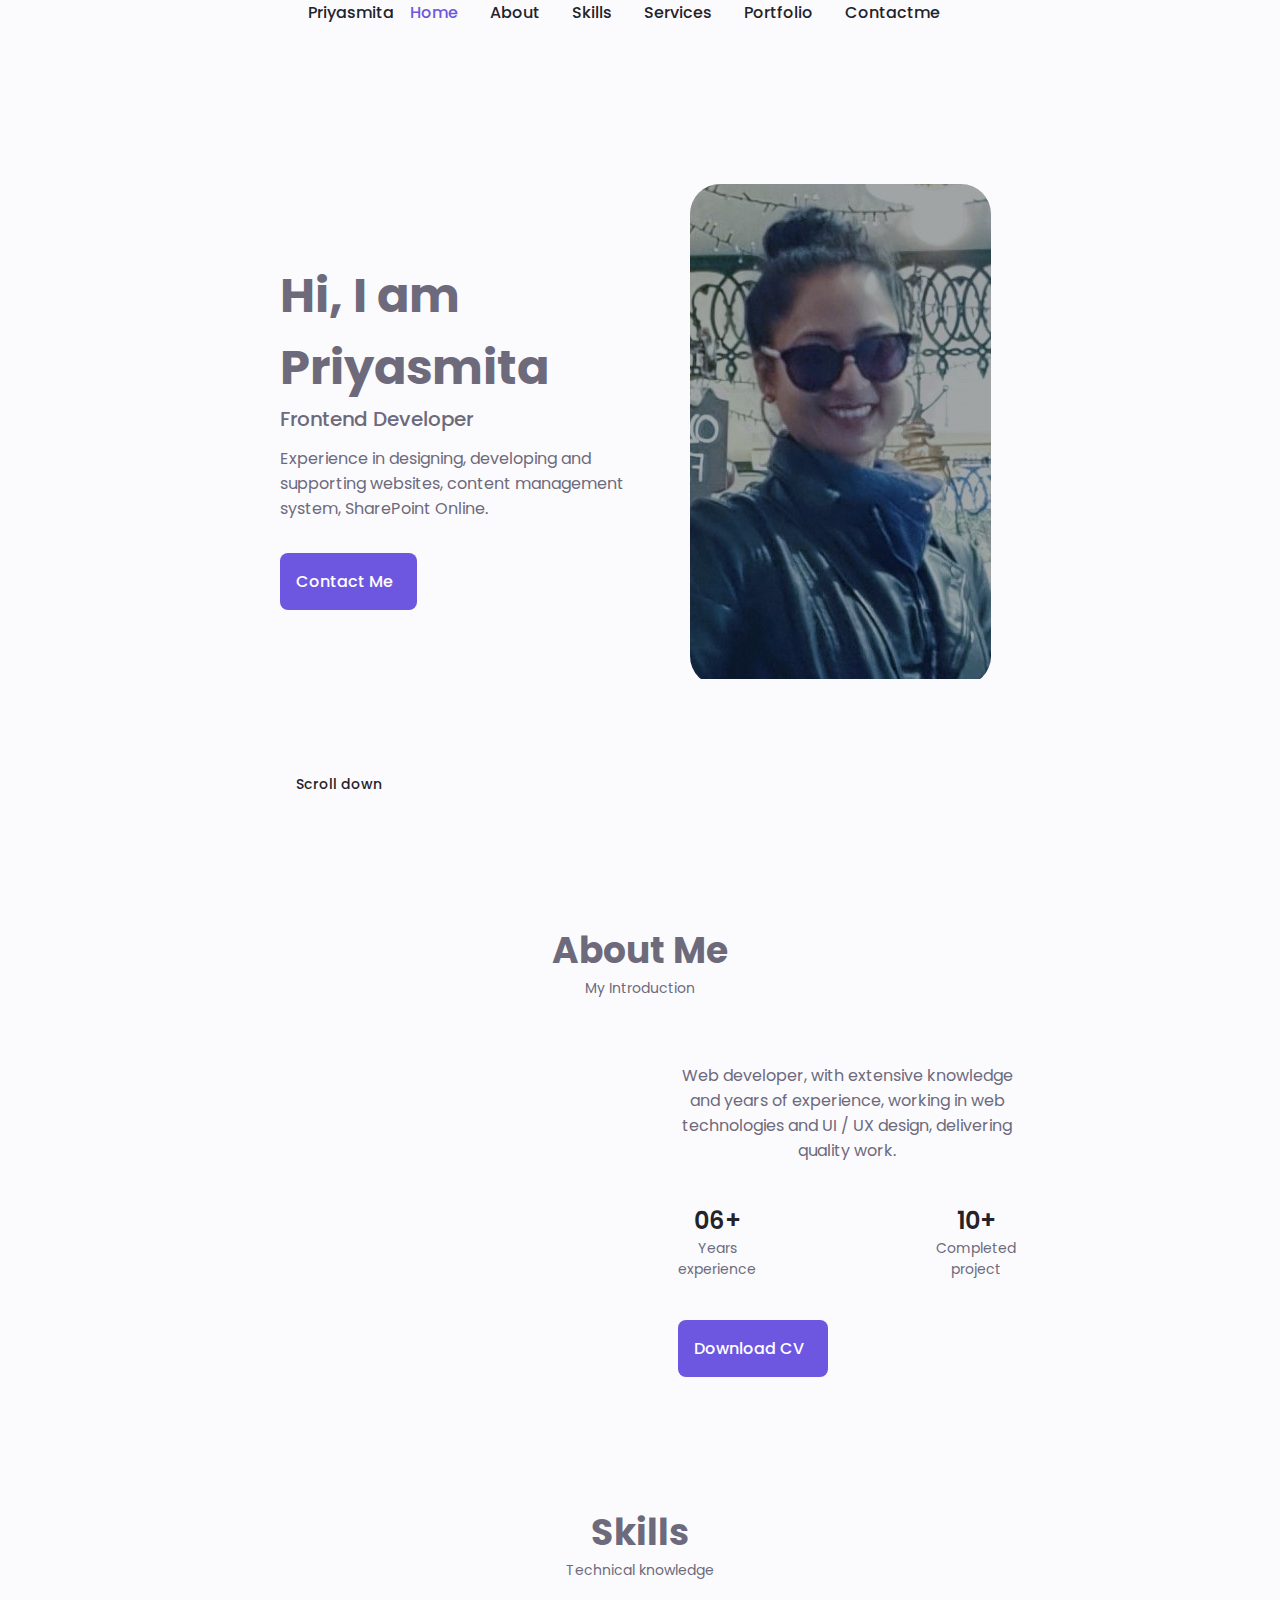
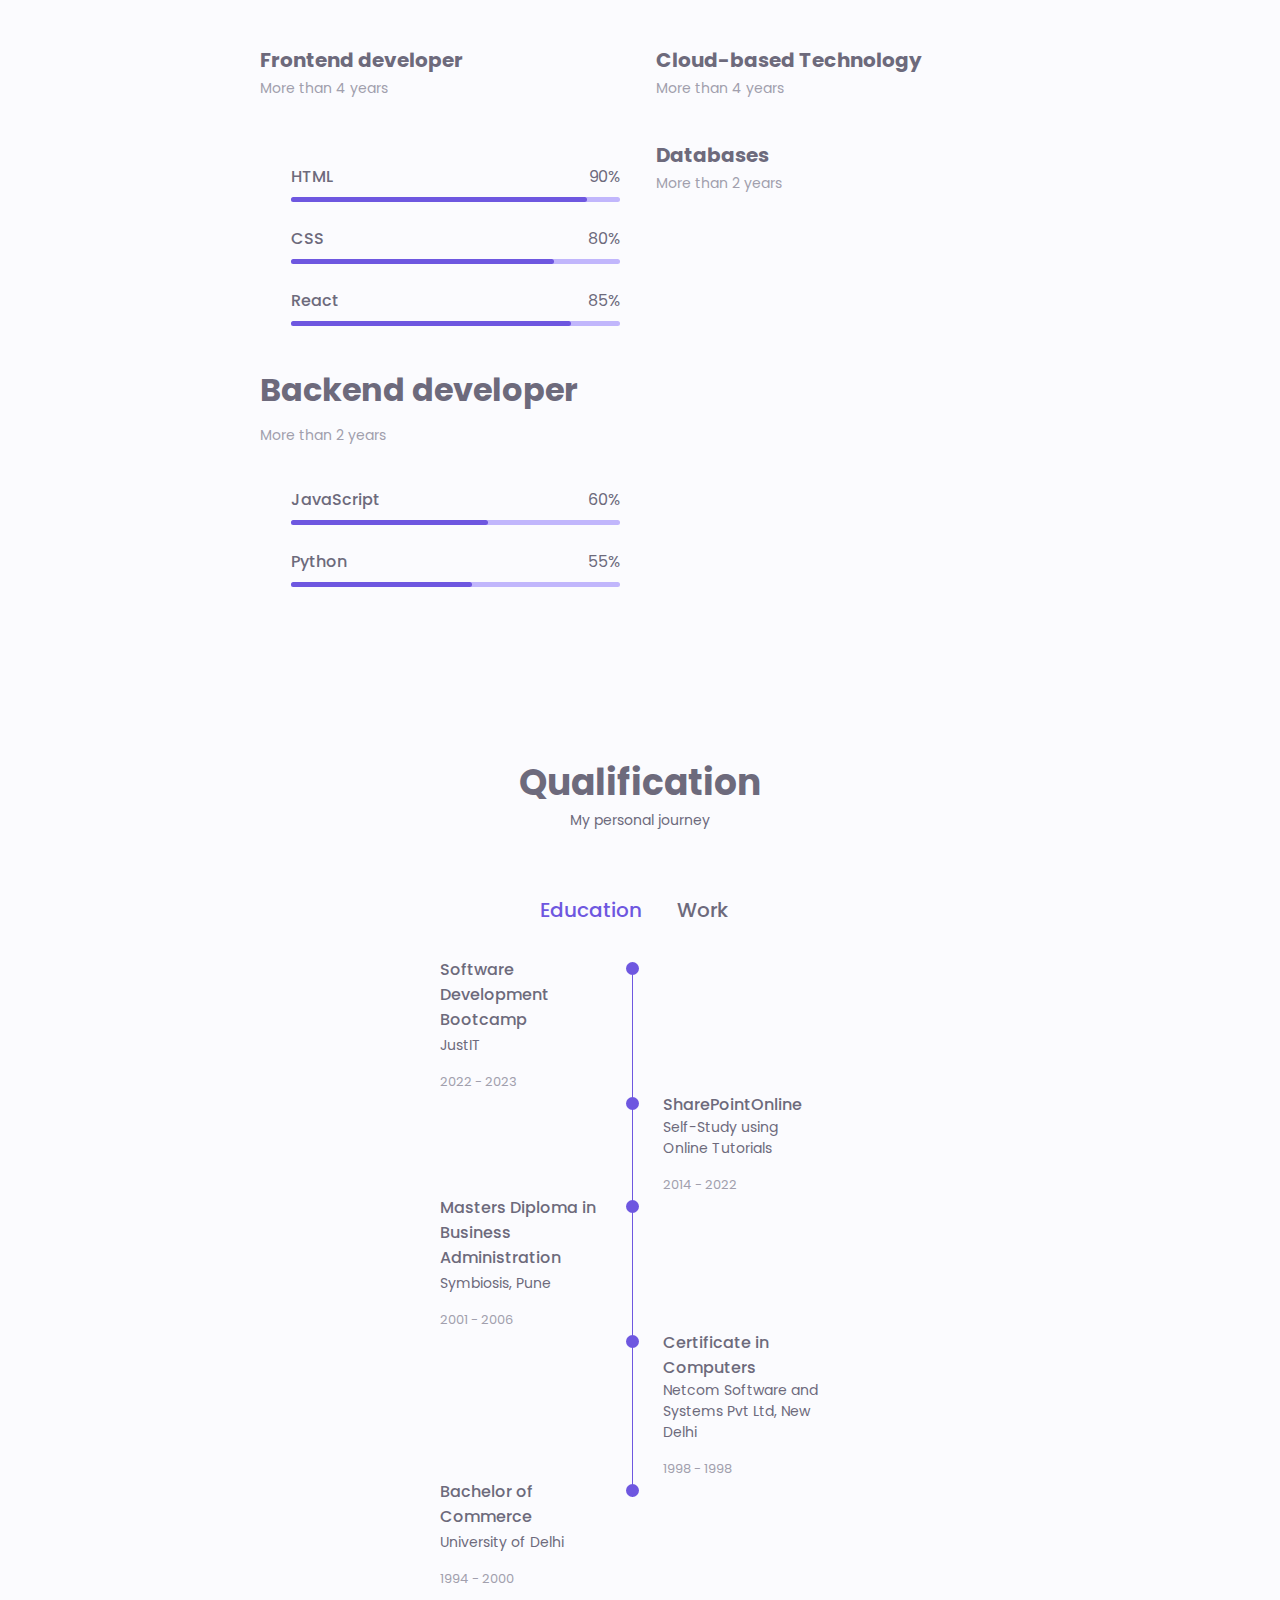
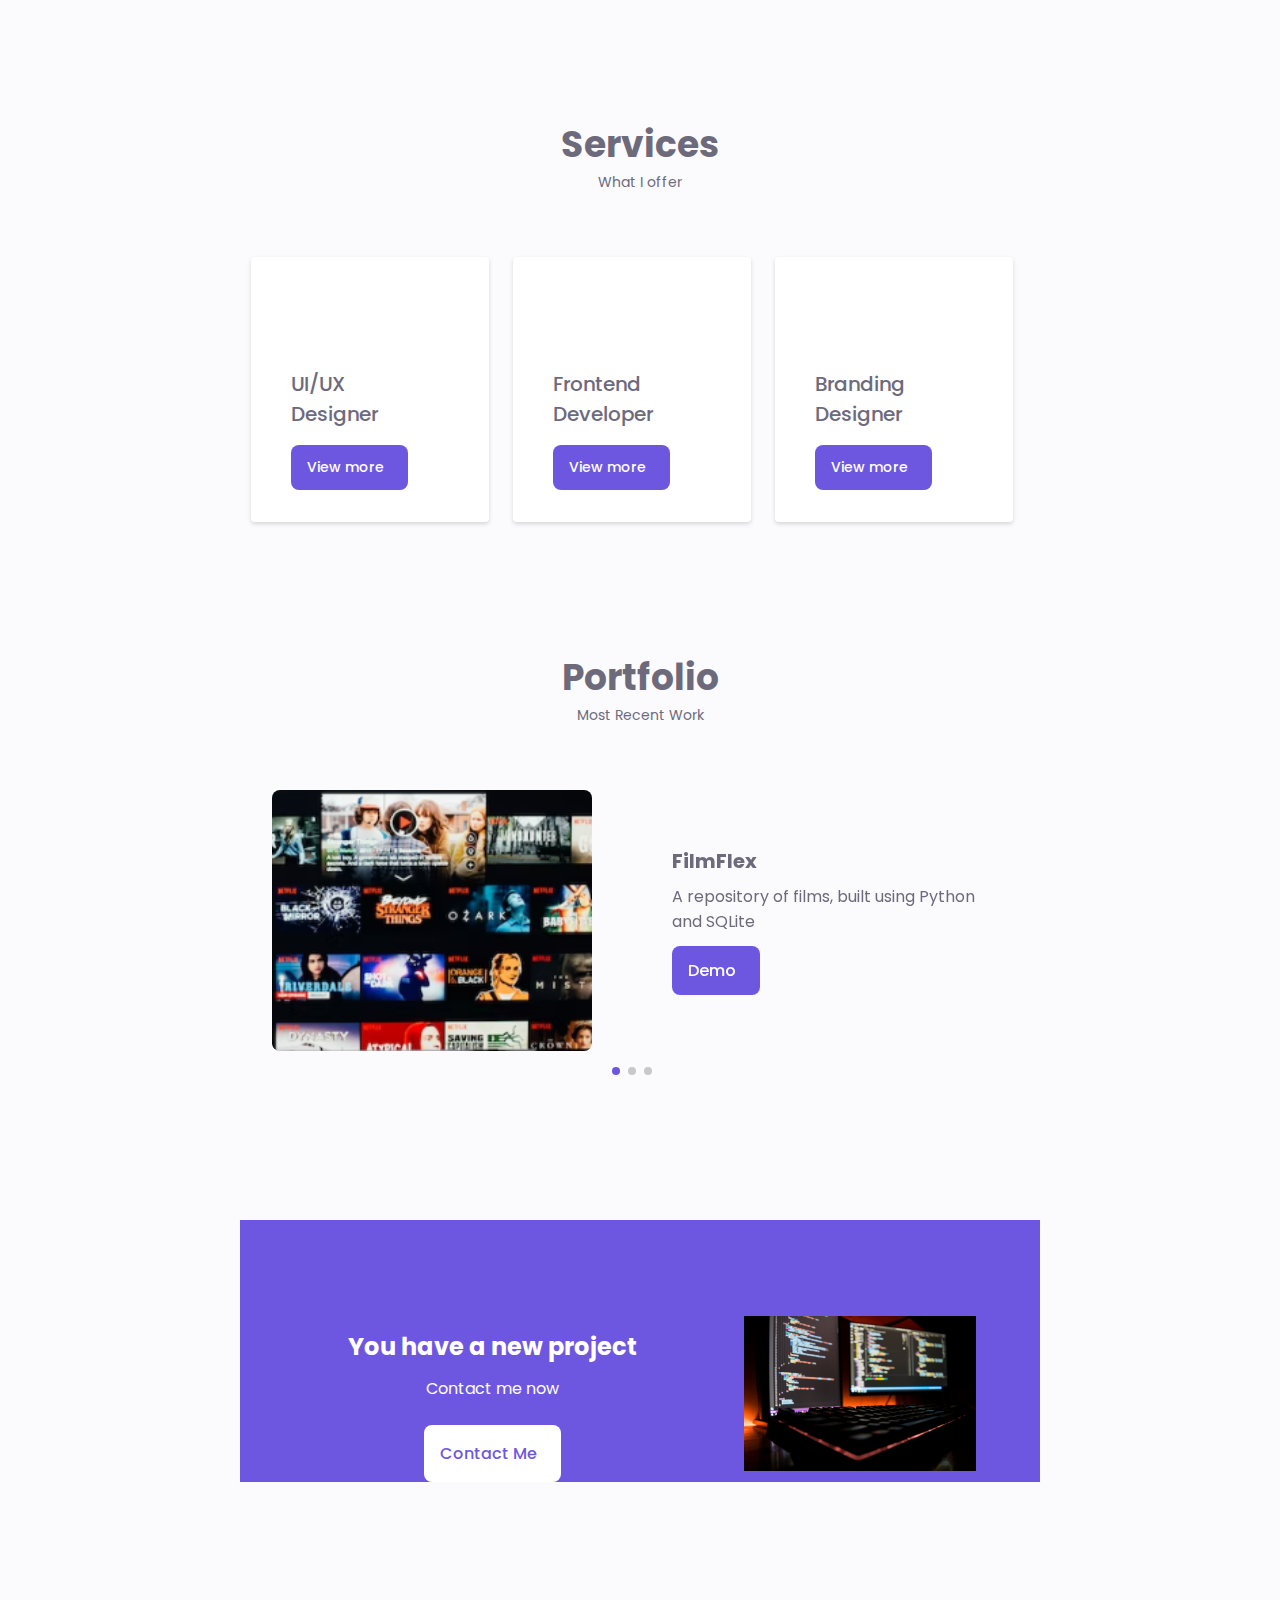
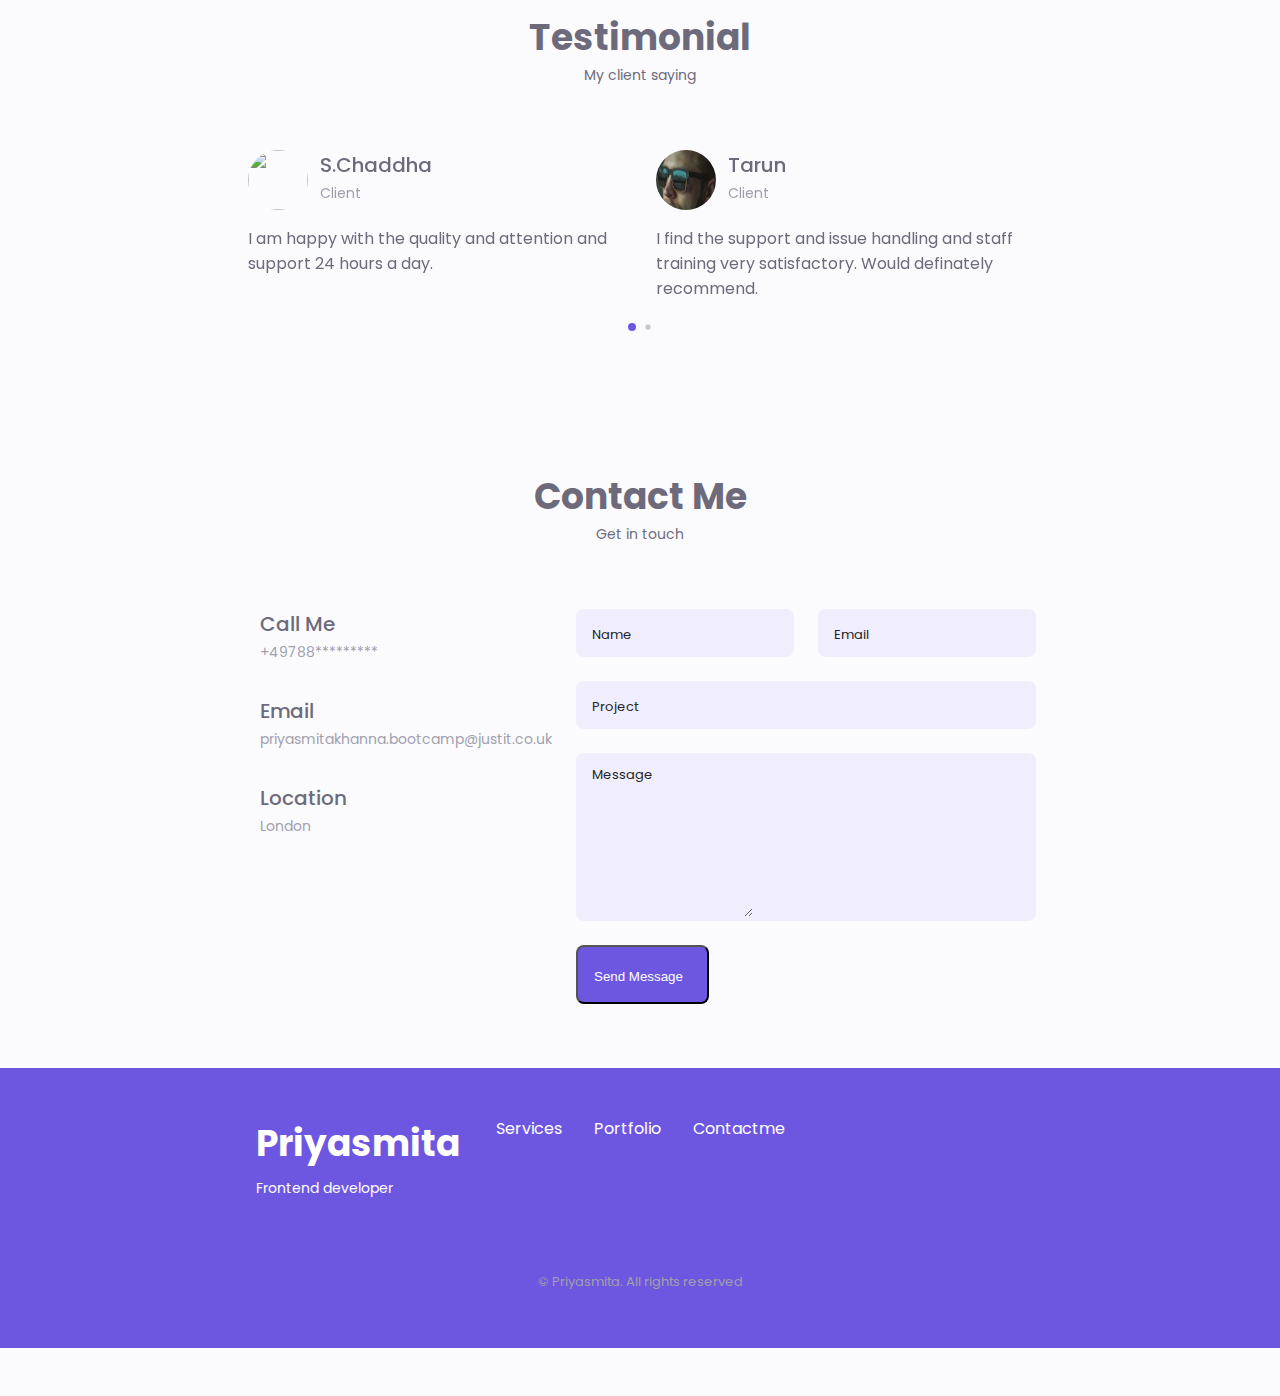
==== commit e6ffb103: "adding default.html and removing files" ====
--- a/assets/index.html
+++ b/assets/index.html
@@ -163,7 +163,7 @@
           <div class="about__buttons">
             <a
               download=""
-              href="/assets/pdf/PriyasmitaKhanna-CV-2023 (1).pdf"
+              href="/assets/pdf/PriyasmitaKhanna-CV-2023.1.pdf"
               class="button button--flex"
             >
               Download CV<i class="uil uil-download-alt button__icon"></i>
@@ -810,7 +810,7 @@
 
                     <div>
                         <h3 class="contact__title">Call Me</h3>
-                        <span class="contact__subtitle">999-777-888</span>
+                        <span class="contact__subtitle">+49788*********</span>
                     </div>
                 </div>
                 <div class="contact__information">
